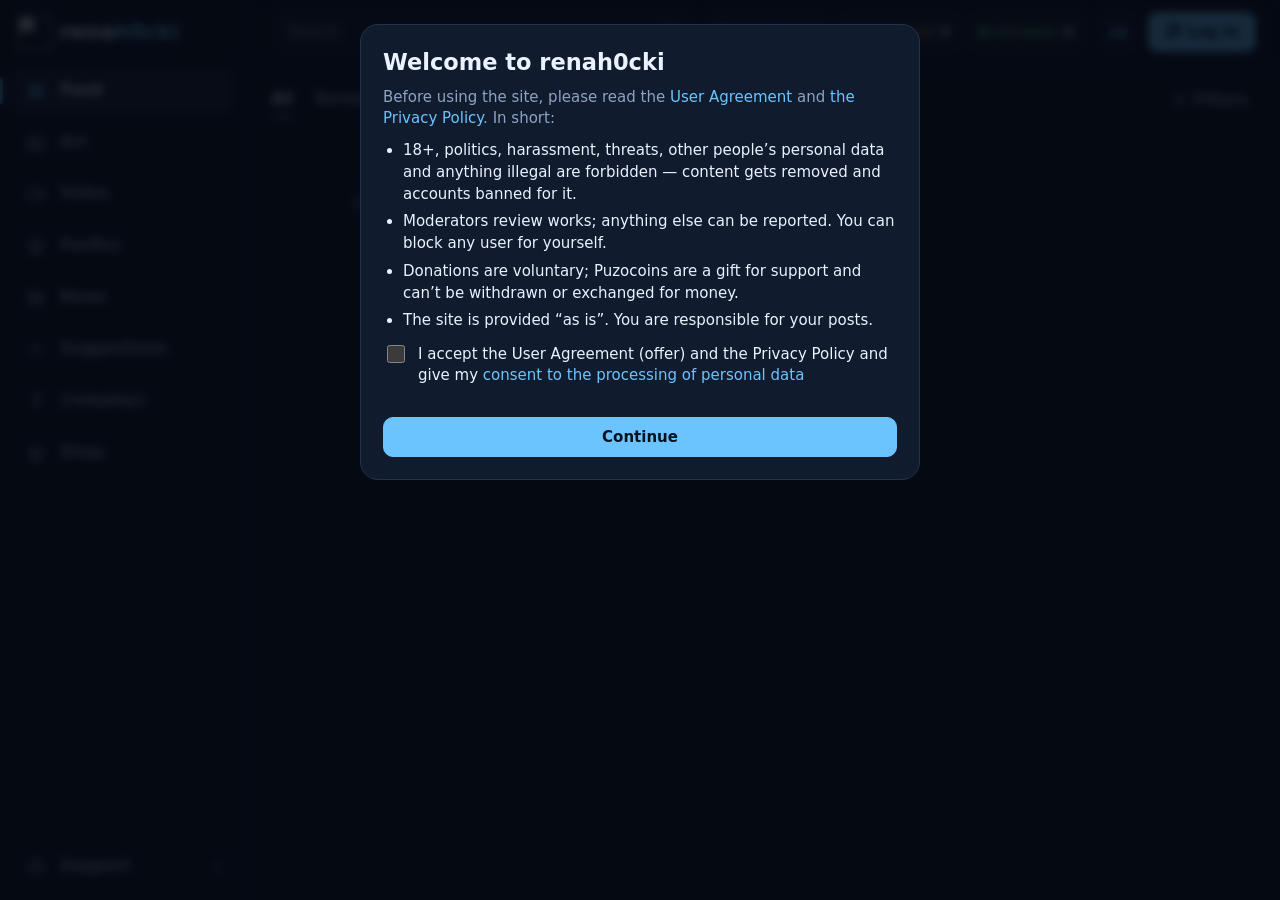
==== index.html @ 1bb44cd9 "Оферта (/rules) и политика конфиденциальности (/privacy) от юриста, новое согласие при входе Co-Auth" ====
<!doctype html>
<html lang="ru">
<head>
<meta charset="utf-8">
<meta name="viewport" content="width=device-width, initial-scale=1, viewport-fit=cover">
<meta name="theme-color" content="#0b1220">
<title>renah0cki</title>
<link rel="icon" type="image/png" sizes="32x32" href="/icon-32.png?v=2">
<link rel="manifest" href="/manifest.json?v=3">
<link rel="apple-touch-icon" href="/icon-180.png?v=2">
<meta name="apple-mobile-web-app-capable" content="yes">
<meta name="mobile-web-app-capable" content="yes">
<meta name="apple-mobile-web-app-status-bar-style" content="black-translucent">
<meta name="apple-mobile-web-app-title" content="renah0cki">
<link rel="preconnect" href="https://api.renah0cki.xyz" crossorigin>
<link rel="preconnect" href="https://cdn.renah0cki.xyz" crossorigin>
<link rel="stylesheet" href="/v2/v2.css?v=20261125lg">
<script src="/v2/i18n.js?v=20261125lg" defer></script>
<script src="/v2/pwa.js?v=20261125cl" defer></script>
<script src="/v2/v2.js?v=20261125lg" defer></script>
</head>
<body>
<div class="app">
  <aside class="side" id="side">
    <div class="side-head">
      <a class="logo" href="/" aria-label="renah0cki, лента" data-i18n-attr="aria-label">
        <img src="https://cdn.renah0cki.xyz/file/static/Resurs-134x-8.png" alt="">
        <span>rena<b>h0cki</b></span>
      </a>
    </div>
    <nav class="nav" aria-label="Разделы" data-i18n-attr="aria-label">
      <a class="nav-item" data-nav="feed" href="/"><svg viewBox="0 0 24 24"><rect x="3.5" y="3.5" width="7" height="7" rx="1.5"/><rect x="13.5" y="3.5" width="7" height="7" rx="1.5"/><rect x="3.5" y="13.5" width="7" height="7" rx="1.5"/><rect x="13.5" y="13.5" width="7" height="7" rx="1.5"/></svg><span data-i18n>Лента</span></a>
      <a class="nav-item" data-nav="art" href="/art"><svg viewBox="0 0 24 24"><rect x="3.5" y="4.5" width="17" height="15" rx="2.5"/><circle cx="9" cy="10" r="1.8"/><path d="m4 18 5-5 4 4 2.5-2.5L20 19"/></svg><span data-i18n>Арты</span></a>
      <a class="nav-item" data-nav="video" href="/video"><svg viewBox="0 0 24 24"><rect x="3" y="6" width="13" height="12" rx="2.5"/><path d="m16 10.5 5-3v9l-5-3z"/></svg><span data-i18n>Видео</span></a>
      <a class="nav-item" data-nav="fanfic" href="/fanfic"><svg viewBox="0 0 24 24"><path d="M5 4.5h10.5L19 8v11.5H5z"/><path d="M8.5 10h7M8.5 13.5h7M8.5 17h4.5"/></svg><span data-i18n>Фанфики</span></a>
      <a class="nav-item" data-nav="news" href="/news"><svg viewBox="0 0 24 24"><rect x="3.5" y="5" width="13" height="14" rx="2"/><path d="M16.5 9h3v8.5a1.5 1.5 0 0 1-3 0zM7 9h6M7 12.5h6M7 16h4"/></svg><span data-i18n>Новости</span></a>
      <a class="nav-item" data-nav="suggest" href="/suggest"><svg viewBox="0 0 24 24"><path d="M12 5v14M5 12h14"/></svg><span data-i18n>Предложка</span></a>
      <a class="nav-item" href="/rp/"><svg viewBox="0 125 454 570" class="ylogo"><path fill="currentColor" stroke="none" fill-rule="evenodd" d="M0 130H107L232 375L355 130H454L270 470V690H180V465Z M40 152H95L218 400L193 437Z"/></svg><span data-i18n>(переписки)</span></a>
      <a class="nav-item" id="navAwards" href="/awards/" hidden><svg viewBox="0 0 24 24"><path d="M8 4h8v5a4 4 0 0 1-8 0zM8 6H5a3 3 0 0 0 3 4M16 6h3a3 3 0 0 1-3 4M12 13v4M8.5 20h7M10 17h4"/></svg><span>OvosheAwards</span></a>
      <a class="nav-item" data-nav="shop" id="navShop" href="/shop"><svg viewBox="0 0 24 24"><path d="M5 8h14l-1.2 11.5a2 2 0 0 1-2 1.5H8.2a2 2 0 0 1-2-1.5z"/><path d="M9 8a3 3 0 0 1 6 0"/><path d="m12 11.5.7 1.5 1.6.2-1.2 1.1.3 1.6-1.4-.8-1.4.8.3-1.6-1.2-1.1 1.6-.2z"/></svg><span data-i18n>Магазин</span></a>
    </nav>
    <section class="spons spons-top" id="topDon" hidden>
      <div class="spons-title" data-i18n>Топ 3 донатера</div>
      <div class="spons-list" id="topDonList"></div>
    </section>
    <section class="spons" id="spons" hidden>
      <div class="spons-title" data-i18n>Спонсоры</div>
      <div class="spons-list" id="sponsList"></div>
    </section>
    <div class="side-bottom">
      <a class="nav-item" data-nav="mod" id="navMod" href="/mod" hidden><svg viewBox="0 0 24 24"><path d="M12 3.5 5 6v5.5c0 4.3 3 7.6 7 9 4-1.4 7-4.7 7-9V6z"/><path d="m9 12 2.2 2.2L15.5 10"/></svg><span data-i18n>Модерация</span><b class="nav-badge" id="modBadge" hidden></b></a>
      <div class="sb-row"><a class="nav-item" data-nav="support" href="/support"><svg viewBox="0 0 24 24"><circle cx="12" cy="12" r="8.5"/><path d="M9.6 9.5a2.5 2.5 0 1 1 3.4 2.3c-.6.3-1 .8-1 1.5v.7M12 16.8v.2"/></svg><span data-i18n>Поддержка</span></a><button class="collapse-btn" id="collapseBtn" type="button" aria-label="Свернуть меню" title="Свернуть меню" data-i18n-attr="aria-label,title"><svg viewBox="0 0 24 24"><path d="m14.5 6-6 6 6 6"/></svg></button></div>
    </div>
  </aside>

  <div class="main-col">
    <header class="top">
      <button class="icon-btn menu-btn" id="menuBtn" type="button" aria-label="Меню" data-i18n-attr="aria-label"><svg viewBox="0 0 24 24" class="burger"><path class="b1" d="M4 7h16"/><path class="b2" d="M4 12h16"/><path class="b3" d="M4 17h16"/></svg></button>
      <label class="search"><input id="searchInput" type="search" placeholder="Поиск" autocomplete="off" aria-label="Поиск по постам" data-i18n-attr="aria-label,placeholder"><svg viewBox="0 0 24 24"><circle cx="11" cy="11" r="6.5"/><path d="m16 16 4.5 4.5"/></svg></label>
      <div class="top-extra" id="topExtra" hidden>
        <div class="top-timer" id="topTimer" hidden><svg viewBox="0 0 24 24"><circle cx="12" cy="13" r="7.5"/><path d="M12 9v4l2.5 2M9.5 3h5"/></svg><b id="topTimerVal"></b></div>
        <div class="role-counts" id="roleCounts"></div>
      </div>
      <div class="top-right">
        <a class="btn accent new-post" href="/new"><svg viewBox="0 0 24 24"><path d="M12 5v14M5 12h14"/></svg><span data-i18n>Новый пост</span></a>
        <div class="bell-wrap"><button class="coin-chip sq bell" id="bellBtn" type="button" aria-label="Уведомления" aria-haspopup="true" data-i18n-attr="aria-label"><svg viewBox="0 0 24 24"><path d="M6 16v-5a6 6 0 0 1 12 0v5l1.5 2h-15z"/><path d="M10 20.5a2.2 2.2 0 0 0 4 0"/></svg><span class="bell-badge" id="bellBadge" hidden></span></button><div class="notif-pop" id="notifPop" hidden><div class="np-head"><b data-i18n>Уведомления</b><a href="/notifications" class="np-all" data-i18n>Все уведомления</a></div><div class="np-list" id="npList"></div></div></div>
        <button class="coin-chip sq gg-btn" id="ggBtn" type="button" title="Угадай художника" aria-label="Игра «Угадай художника»" data-i18n-attr="aria-label,title"><svg viewBox="0 0 24 24"><path d="M7 8h10a4 4 0 0 1 4 4v1.5a3.5 3.5 0 0 1-6.2 2.2L14 14.5h-4l-.8 1.2A3.5 3.5 0 0 1 3 13.5V12a4 4 0 0 1 4-4z"/><path d="M8 10.5v3M6.5 12h3"/><circle cx="15.5" cy="11" r=".9" fill="currentColor"/><circle cx="17.3" cy="13" r=".9" fill="currentColor"/></svg></button>
        <button class="coin-chip streak-chip" id="streakChip" type="button" title="Стрик: дней подряд на сайте" hidden data-i18n-attr="title">🔥<b id="streakVal">0</b></button>
        <span class="coin-chip" id="coinChip" title="Пузокоины" data-i18n-attr="title"><img src="https://cdn.renah0cki.xyz/file/static/Resurs-134x-8.png" alt=""><b id="coinVal">…</b></span>
        <div class="me-wrap">
          <button class="me-btn" id="meBtn" type="button" aria-label="Аккаунт" data-i18n-attr="aria-label"><img id="meAva" src="" alt=""></button>
          <div class="me-menu" id="meMenu" hidden>
            <a id="meProfile" href="/" data-i18n>Мой профиль</a>
            <button type="button" id="meEdit" data-i18n>Редактировать профиль</button>
            <a id="meMod" href="/mod" hidden data-i18n>Модерация</a>
            <a href="/wallet" data-i18n>Кошелёк</a>
            <a href="/shop" id="meShop" data-i18n>Магазин косметики</a>
            <a href="/settings" data-i18n>Настройки</a>
            <a href="/rules" data-i18n>Правила · 16+</a>
            <a href="/old/" id="meOld" hidden data-i18n>Старый дизайн</a>
            <div class="me-langs" role="group" aria-label="Язык сайта" data-i18n-attr="aria-label"><button type="button" data-setlang="uk" title="Українська">Ua</button><button type="button" data-setlang="ru" title="Русский">Ru</button><button type="button" data-setlang="en" title="English">Eng</button></div>
            <button type="button" id="meLogout" class="danger" data-i18n>Выйти</button>
          </div>
        </div>
        <button class="btn accent login-btn" id="loginBtn" type="button" hidden><svg viewBox="0 0 24 24" fill="currentColor" stroke="none"><path d="M11.571 4.714h1.715v5.143H11.57zm4.715 0H18v5.143h-1.714zM6 0L1.714 4.286v15.428h5.143V24l4.286-4.286h3.428L22.286 12V0zm14.571 11.143l-3.428 3.428h-3.429l-3 3v-3H6.857V1.714h13.714Z"/></svg><span data-i18n>Войти</span></button>
      </div>
    </header>
    <main class="page" id="page" tabindex="-1"></main>
  </div>
</div>
<div class="toast" id="toast" role="status" aria-live="polite"></div>
</body>
</html>
---- v2/v2.css ----
:root {
  --bg: #0b1220;
  --panel: #111b2e;
  --panel-2: #17233a;
  --panel-3: #1d2c48;
  --border: #22324f;
  --text: #eaf2ff;
  --muted: #8ea3c2;
  --accent: #6cc4ff;
  --accent-2: #3b9eff;
  --on-accent: #06121f;
  --danger: #ff6b7d;
  --side-w: 247px;
  --radius: 14px;
  color-scheme: dark;
}
* { box-sizing: border-box; }
html, body { margin: 0; background: var(--bg); color: var(--text); }
body { font: 15px/1.4 system-ui, -apple-system, "Segoe UI", Roboto, "Open Sans", sans-serif; -webkit-font-smoothing: antialiased; }
a { color: inherit; text-decoration: none; }
button { font: inherit; color: inherit; }
img { display: block; }
svg { width: 20px; height: 20px; fill: none; stroke: currentColor; stroke-width: 1.8; stroke-linecap: round; stroke-linejoin: round; flex: none; }
:focus-visible { outline: 2px solid var(--accent); outline-offset: 2px; }
[hidden] { display: none !important; }

.app { display: flex; min-height: 100dvh; }
.side { position: sticky; top: 0; height: 100dvh; width: var(--side-w); flex: none; display: flex; flex-direction: column; padding: 14px 12px; border-right: 1px solid var(--border); background: var(--bg); z-index: 40; transition: width .2s; }
.logo { display: flex; align-items: center; gap: 8px; padding: 2px 6px 18px; font-weight: 800; font-size: 21px; letter-spacing: .2px; white-space: nowrap; }
.logo img { width: 34px; height: 34px; object-fit: contain; }
.logo b { color: var(--accent); }
.nav { display: flex; flex-direction: column; gap: 6px; }
.nav-item { display: flex; align-items: center; gap: 14px; padding: 12px 14px; border-radius: 10px; color: var(--muted); font-weight: 600; font-size: 15.5px; white-space: nowrap; }
.nav-item:hover { background: var(--panel); color: var(--text); }
.nav-item.active { background: var(--panel-2); color: var(--text); }
.nav-item.active svg { color: var(--accent); }
.nav-item .ylogo { width: 13px; height: 16px; margin: 0 3.5px; }
.nav { margin-bottom: auto; }
.nav-item[hidden] { display: none; }
.spons { margin-top: 16px; min-height: 0; display: flex; flex-direction: column; }
.spons[hidden] { display: none; }
.spons-top { flex: none; }
.spons-top .spons-list { max-height: none; overflow: visible; }
.spons-item .don-sum { margin-left: auto; flex: none; display: inline-flex; align-items: center; gap: 4px; font-size: 12.5px; color: var(--accent); }
.spons-item .don-sum img { width: 14px; height: 14px; border-radius: 0; background: none; }
.spons-item .medal { width: 18px; flex: none; text-align: center; font-size: 14px; margin-right: -4px; }
.spons-title { padding: 0 14px 6px; font-size: 12px; font-weight: 700; color: var(--muted); letter-spacing: .3px; }
.spons-list { display: flex; flex-direction: column; max-height: 220px; overflow-y: auto; scrollbar-width: none; -webkit-mask-image: linear-gradient(#000 80%, transparent); mask-image: linear-gradient(#000 80%, transparent); -ms-overflow-style: none; overscroll-behavior: contain; }
.spons-list::-webkit-scrollbar { display: none; }
.spons-item { display: flex; align-items: center; gap: 10px; height: 40px; flex: none; padding: 0 14px; border-radius: 10px; color: var(--muted); font-size: 14px; font-weight: 600; transition: background .2s, color .2s; }
.spons-item:hover { background: var(--panel); color: var(--text); }
.spons-item img { width: 28px; height: 28px; border-radius: 50%; object-fit: cover; flex: none; background: var(--panel-2); }
.spons-item span { overflow: hidden; text-overflow: ellipsis; white-space: nowrap; }
.side-bottom { margin-top: 14px; margin-bottom: -4px; display: flex; flex-direction: column; gap: 4px; padding-top: 10px; }
.side-bottom .nav-item[hidden] { display: none; }
.nav-badge { margin-left: auto; min-width: 20px; height: 20px; padding: 0 6px; border-radius: 10px; background: var(--accent); color: var(--on-accent); font-size: 12px; font-weight: 800; display: inline-grid; place-items: center; }
.nav-badge[hidden] { display: none; }

.main-col { flex: 1; min-width: 0; display: flex; flex-direction: column; }
.top { position: sticky; top: 0; z-index: 30; display: flex; align-items: center; gap: 12px; padding: 12px 24px; background: rgba(11, 18, 32, .86); backdrop-filter: blur(10px); border-bottom: 1px solid var(--border); }
.search { position: relative; flex: 0 1 420px; margin: 0 auto; }
.search input { width: 100%; height: 40px; padding: 0 40px 0 14px; border-radius: 10px; border: 1px solid var(--border); background: var(--panel); color: var(--text); font: inherit; }
.search input::placeholder { color: var(--muted); }
.search input:focus { outline: none; border-color: var(--accent); }
.search svg { position: absolute; right: 12px; top: 10px; color: var(--muted); pointer-events: none; }
.top-right { display: flex; align-items: center; gap: 10px; }
.btn { display: inline-flex; align-items: center; justify-content: center; gap: 6px; height: 40px; padding: 0 16px; border-radius: 10px; border: 1px solid var(--border); background: var(--panel); font-weight: 700; cursor: pointer; white-space: nowrap; }
.btn:hover { background: var(--panel-2); }
.btn.accent { background: var(--accent); border-color: var(--accent); color: var(--on-accent); }
.btn.accent:hover { background: #8bd2ff; }
.btn svg { width: 18px; height: 18px; }
.icon-btn { display: inline-grid; place-items: center; width: 40px; height: 40px; border-radius: 10px; border: 0; background: none; color: var(--muted); cursor: pointer; }
.icon-btn:hover { background: var(--panel); color: var(--text); }
.menu-btn { display: none; }
.coin-chip { display: inline-flex; align-items: center; gap: 6px; height: 40px; padding: 0 12px; border-radius: 10px; background: var(--panel); border: 1px solid var(--border); font-weight: 700; }
.coin-chip img { width: 18px; height: 18px; object-fit: contain; }
.me-wrap { position: relative; }
.me-btn { width: 40px; height: 40px; padding: 0; border-radius: 10px; border: 1px solid var(--border); background: var(--panel); overflow: hidden; cursor: pointer; }
.me-btn:hover { border-color: var(--accent); }
.me-btn img { width: 100%; height: 100%; object-fit: cover; }
.me-menu { position: absolute; right: 0; top: calc(100% + 8px); min-width: 190px; padding: 6px; border-radius: 12px; background: var(--panel); border: 1px solid var(--border); box-shadow: 0 16px 40px rgba(0,0,0,.5); display: flex; flex-direction: column; }
.me-menu a, .me-menu button { padding: 10px 12px; border-radius: 8px; border: 0; background: none; color: var(--text); font: inherit; text-align: left; cursor: pointer; }
.me-menu a:hover, .me-menu button:hover { background: var(--panel-2); }
.me-menu [hidden] { display: none; }
.me-menu .danger { color: #ff8a8a; }
.me-menu .me-langs { display: flex; gap: 4px; margin: 4px 0; padding: 4px; border-radius: 10px; background: var(--panel-2); }
.me-menu .me-langs button { flex: 1; padding: 7px 0; text-align: center; font-size: 13px; font-weight: 600; color: var(--muted, var(--text)); }
.me-menu .me-langs button:hover { background: var(--panel); }
.me-menu .me-langs button.on { background: var(--accent); color: var(--on-accent, #0b1220); }
.login-btn svg { width: 16px; height: 16px; }
.app.guest .me-wrap, .app.guest .bell, .app.guest .coin-chip, .app.guest .new-post { display: none; }
.page { padding: 18px 24px 40px; outline: none; }

.feed-bar { display: flex; align-items: center; gap: 18px; margin-bottom: 16px; }
.tabs { display: flex; gap: 22px; }
.tab { background: none; border: 0; padding: 6px 0; color: var(--muted); font-weight: 700; font-size: 15px; cursor: pointer; border-bottom: 2px solid transparent; }
.tab.on { color: var(--text); border-color: var(--accent); }
.filter-wrap { position: relative; margin-left: auto; }
.filter-btn { display: inline-flex; align-items: center; gap: 6px; background: none; border: 0; color: var(--muted); font-weight: 600; cursor: pointer; padding: 6px 8px; border-radius: 8px; }
.filter-btn:hover { color: var(--text); background: var(--panel); }
.filter-btn svg { width: 17px; height: 17px; }
.filter-pop { position: absolute; right: 0; top: calc(100% + 6px); z-index: 20; width: 240px; padding: 12px; border-radius: 12px; background: var(--panel); border: 1px solid var(--border); box-shadow: 0 16px 40px rgba(0,0,0,.5); display: flex; flex-direction: column; gap: 10px; }
.filter-pop h4 { margin: 0; font-size: 12px; color: var(--muted); text-transform: uppercase; letter-spacing: .6px; }
.chips { display: flex; flex-wrap: wrap; gap: 6px; }
.chip { padding: 6px 12px; border-radius: 999px; border: 1px solid var(--border); background: none; cursor: pointer; font-size: 13px; font-weight: 600; color: var(--muted); }
.chip.on { border-color: var(--accent); color: var(--text); background: var(--panel-2); }

.grid { display: grid; grid-template-columns: repeat(auto-fill, minmax(300px, 1fr)); gap: 18px; }
.card { display: flex; flex-direction: column; border-radius: var(--radius); background: var(--panel); border: 1px solid var(--border); overflow: hidden; cursor: pointer; transition: border-color .15s, transform .15s; min-width: 0; }
.card:hover { border-color: #33507d; transform: translateY(-2px); }
.card-media { position: relative; aspect-ratio: 16 / 10; background: #08101c; overflow: hidden; }
.card-media img, .card-media video { width: 100%; height: 100%; object-fit: cover; }
.card-media.blur img, .card-media.blur video { filter: blur(22px) brightness(.7); transform: scale(1.15); }
.card-media .eye { position: absolute; inset: 0; display: grid; place-items: center; color: #fff; }
.card-media .eye svg { width: 34px; height: 34px; }
.badge { position: absolute; display: inline-flex; align-items: center; gap: 4px; padding: 3px 8px; border-radius: 7px; font-size: 12px; font-weight: 700; background: rgba(6, 12, 22, .78); color: #fff; }
.badge svg { width: 13px; height: 13px; }
.badge.type { right: 8px; bottom: 8px; }
.badge.pin { left: 8px; top: 8px; background: var(--accent); color: var(--on-accent); }
.card-fanfic { display: flex; flex-direction: column; justify-content: flex-end; height: 100%; padding: 16px; background: linear-gradient(160deg, #1b2b4a, #0f1830); }
.card-fanfic p { margin: 0; color: var(--muted); font-size: 13px; display: -webkit-box; -webkit-line-clamp: 4; -webkit-box-orient: vertical; overflow: hidden; }
.card-body { display: flex; flex-direction: column; gap: 6px; padding: 12px 14px 12px; flex: 1; }
.card-author { display: flex; align-items: center; gap: 8px; color: var(--muted); font-size: 13px; min-width: 0; }
.card-author span { overflow: hidden; text-overflow: ellipsis; white-space: nowrap; }
.av { width: 26px; height: 26px; border-radius: 50%; object-fit: cover; flex: none; background: var(--panel-3); }
.card-title { margin: 0; font-size: 15.5px; font-weight: 700; line-height: 1.3; display: -webkit-box; -webkit-line-clamp: 2; -webkit-box-orient: vertical; overflow: hidden; overflow-wrap: anywhere; }
.card-desc { margin: 0; color: var(--muted); font-size: 13px; overflow: hidden; text-overflow: ellipsis; white-space: nowrap; }
.card-stats { display: flex; align-items: center; gap: 14px; margin-top: auto; padding-top: 6px; color: var(--muted); font-size: 13px; }
.card-stats span { display: inline-flex; align-items: center; gap: 4px; }
.card-stats svg { width: 15px; height: 15px; }
.card-stats time { margin-left: auto; }
.liked { color: #ff7a93; }
.liked svg { fill: currentColor; }

.empty { padding: 60px 20px; text-align: center; color: var(--muted); }
.more { display: flex; justify-content: center; padding: 24px; }
.skel { border-radius: var(--radius); background: linear-gradient(90deg, var(--panel) 25%, var(--panel-2) 50%, var(--panel) 75%); background-size: 200% 100%; animation: sh 1.2s infinite; aspect-ratio: 4 / 4.2; }
@keyframes sh { to { background-position: -200% 0; } }

.post { max-width: 980px; margin: 0 auto; }
.back { display: inline-flex; align-items: center; gap: 6px; margin-bottom: 14px; color: var(--muted); font-weight: 600; background: none; border: 0; cursor: pointer; padding: 6px 8px 6px 0; }
.back:hover { color: var(--text); }
.post-media { border-radius: var(--radius); overflow: hidden; background: #050a14; border: 1px solid var(--border); display: grid; place-items: center; }
.post-media img, .post-media video { max-width: 100%; max-height: 78vh; object-fit: contain; }
.post-media iframe { width: 100%; aspect-ratio: 16 / 9; border: 0; }
.post-media.blur img { filter: blur(30px); cursor: pointer; }
.post-head { display: flex; align-items: center; gap: 12px; margin: 16px 0 6px; }
.post-head .av { width: 40px; height: 40px; }
.post-head b { font-size: 16px; }
.post-author-row { display: flex; align-items: center; flex-wrap: wrap; gap: 6px; }
.post-roles { display: inline-flex; align-items: center; flex-wrap: wrap; gap: 5px; }
.post-roles .role { font-size: 10.5px; padding: 2px 8px; line-height: 1.3; }
.post-head .sub { color: var(--muted); font-size: 13px; }
.post-actions { margin-left: auto; display: flex; gap: 8px; }
.post h1 { margin: 6px 0 8px; font-size: 24px; line-height: 1.25; overflow-wrap: anywhere; }
.post-desc { color: #c9d6ea; white-space: pre-wrap; overflow-wrap: anywhere; margin: 0 0 10px; }
.post-text { white-space: pre-wrap; overflow-wrap: anywhere; line-height: 1.6; padding: 18px; border-radius: var(--radius); background: var(--panel); border: 1px solid var(--border); }
.tags { display: flex; flex-wrap: wrap; gap: 6px; margin: 8px 0 14px; }
.tag { padding: 4px 10px; border-radius: 999px; background: var(--panel-2); color: var(--accent); font-size: 13px; font-weight: 600; }
.like-btn.liked { border-color: #ff7a93; }
.comments { margin-top: 22px; border-top: 1px solid var(--border); padding-top: 16px; }
.comments h3 { margin: 0 0 12px; font-size: 17px; }
.cmt { display: flex; align-items: flex-start; gap: 10px; padding: 10px 0; }
.cmt .av { width: 32px; height: 32px; }
.cmt-main { min-width: 0; }
.cmt-head { display: flex; gap: 8px; align-items: baseline; font-size: 14px; }
.cmt-head span { color: var(--muted); font-size: 12px; }
.cmt-body { margin-top: 2px; white-space: pre-wrap; overflow-wrap: anywhere; }

.toast { position: fixed; left: 50%; bottom: 24px; transform: translate(-50%, 20px); padding: 10px 16px; border-radius: 10px; background: var(--accent); color: var(--on-accent); font-weight: 700; opacity: 0; pointer-events: none; transition: .2s; z-index: 100; }
.toast.show { opacity: 1; transform: translate(-50%, 0); }
.toast.err { background: var(--danger); color: #fff; }

@media (max-width: 900px) {
  .side { position: fixed; left: 0; top: 0; transform: translateX(-100%); transition: transform .2s; width: 250px; box-shadow: 0 0 40px rgba(0,0,0,.6); }
  .app.menu-open .side { transform: none; }
  .menu-btn { display: inline-grid; }
  .top { padding: 10px 12px; gap: 8px; }
  .search { margin: 0; flex: 1; }
  .new-post span { display: none; }
  .new-post { width: 40px; padding: 0; }
  #coinChip { display: none; }
  .page { padding: 14px 12px 32px; }
  .grid { grid-template-columns: repeat(auto-fill, minmax(160px, 1fr)); gap: 10px; }
  .card-body { padding: 10px; }
  .card-stats { gap: 2px 10px; font-size: 12px; flex-wrap: wrap; }
  .card-stats time { margin-left: 0; width: 100%; white-space: nowrap; }
  .post h1 { font-size: 20px; }
}

.page-head { display: flex; align-items: center; gap: 12px; margin-bottom: 6px; }
.page-head h1 { margin: 0; font-size: 24px; }
.page-head .btn { margin-left: auto; }
.page-sub { margin: 0 0 16px; color: var(--muted); }
.page-head + .grid, .page-head + .empty { margin-top: 14px; }
.av-ph { display: inline-grid; place-items: center; font-weight: 700; font-size: 12px; color: var(--text); }
.post-head .av-ph { width: 40px; height: 40px; font-size: 16px; }
.cmt .av-ph { width: 32px; height: 32px; }

.news-ph { display: grid; place-items: center; height: 100%; font-size: 40px; background: linear-gradient(160deg, #1b2b4a, #0f1830); }
.news-article h1 { margin-top: 16px; }
.news-body { font-size: 16.5px; line-height: 1.65; color: #d7e3f5; overflow-wrap: anywhere; }
.news-body p { margin: 0 0 14px; }
.news-body h3 { font-size: 21px; margin: 24px 0 10px; color: var(--text); }
.news-body h4 { font-size: 17px; margin: 18px 0 8px; color: var(--text); }
.news-body a { color: var(--accent); text-decoration: underline; }
.news-body blockquote { margin: 0 0 14px; padding: 8px 14px; border-left: 3px solid var(--accent); background: var(--panel); border-radius: 0 10px 10px 0; }
.news-body figure { margin: 0 0 16px; }
.news-body figure img { max-width: 100%; border-radius: 12px; margin: 0 auto; }
.news-body figcaption { margin-top: 6px; text-align: center; color: var(--muted); font-size: 14px; }
.news-body ul, .news-body ol { margin: 0 0 14px; padding-left: 22px; }
.news-body hr { border: 0; border-top: 1px solid var(--border); margin: 22px 0; }
.news-body code { padding: 1px 6px; border-radius: 6px; background: var(--panel-2); font-size: .92em; }
.embed { margin: 0 0 16px; }
.embed iframe { width: 100%; aspect-ratio: 16 / 9; border: 0; border-radius: 12px; }
.spoiler { background: var(--muted); color: transparent; border-radius: 4px; cursor: pointer; transition: .15s; }
.spoiler.open { background: var(--panel-2); color: inherit; }
.cmt-form { display: flex; gap: 10px; align-items: flex-end; margin-top: 12px; }
.cmt-form textarea { flex: 1; min-height: 44px; padding: 10px 12px; border-radius: 10px; border: 1px solid var(--border); background: var(--panel); color: var(--text); font: inherit; resize: vertical; }
.cmt-form textarea:focus { outline: none; border-color: var(--accent); }

.sg-card .card-media { display: block; }
.badge.warn { background: #f0b44c; color: #1d1302; }
.sg-card .card-title a:hover { color: var(--accent); }
.sg-acts { display: flex; gap: 8px; margin-top: 10px; }
.sg-acts .btn { height: 34px; padding: 0 12px; font-size: 13px; }

.v2-overlay { position: fixed; inset: 0; z-index: 90; display: grid; place-items: center; padding: 16px; background: rgba(3, 7, 15, .7); }
.v2-modal { width: min(440px, 100%); padding: 22px; border-radius: 16px; background: var(--panel); border: 1px solid var(--border); box-shadow: 0 24px 60px rgba(0,0,0,.6); display: flex; flex-direction: column; gap: 12px; }
.v2-modal h2 { margin: 0; font-size: 20px; }
.v2-modal label { display: flex; flex-direction: column; gap: 6px; color: var(--muted); font-size: 14px; }
.v2-modal input { height: 42px; padding: 0 12px; border-radius: 10px; border: 1px solid var(--border); background: var(--bg); color: var(--text); font: inherit; }
.v2-modal input:focus { outline: none; border-color: var(--accent); }
.v2-modal .hint { margin: 0; min-height: 1.2em; color: var(--muted); font-size: 13px; }
.v2-modal-acts { display: flex; justify-content: flex-end; gap: 8px; }

.bell { position: relative; }
.bell.active { color: var(--accent); background: var(--panel); }
.bell-badge { position: absolute; top: 4px; right: 3px; min-width: 17px; height: 17px; padding: 0 4px; border-radius: 999px; background: var(--danger); color: #fff; font-size: 10.5px; font-weight: 800; line-height: 17px; text-align: center; }

.prof { max-width: 1200px; margin: 0 auto; }
.prof-card { display: flex; gap: 20px; align-items: flex-start; padding: 22px; border-radius: 18px; background: var(--panel); border: 1px solid var(--border); }
.prof-ava { width: 112px; height: 112px; border-radius: 22px; object-fit: cover; flex: none; background: var(--panel-3); font-size: 40px; }
.prof-main { flex: 1; min-width: 0; }
.prof-main h1 { margin: 4px 0 2px; font-size: 26px; overflow-wrap: anywhere; }
.prof-handle { color: var(--muted); font-size: 14px; }
.prof-bio { margin: 10px 0 0; white-space: pre-wrap; overflow-wrap: anywhere; color: #c9d6ea; }
.prof-roles { display: flex; flex-wrap: wrap; gap: 6px; }
.role { padding: 3px 10px; border-radius: 999px; font-size: 12px; font-weight: 800; letter-spacing: .3px; text-transform: uppercase; background: var(--panel-3); color: var(--accent); }
.role-gl_moder, .role-admin { background: #3a1730; color: #ff8fc6; }
.role-moderator { background: #173a26; color: #7be0a1; }
.role-sponsor { background: #3a3117; color: #ffd36b; }
.role-respect_plus { background: #2a1d45; color: #c3a3ff; }
.role-streamer { background: #2b1946; color: #b48bff; }
.role-user { background: rgba(148,163,184,.14); color: #94a3b8; }
.role-custom { background: color-mix(in srgb, var(--rc, #ff9e2c) 18%, #0c1424); color: var(--rc, #ff9e2c); border: 1px solid color-mix(in srgb, var(--rc, #ff9e2c) 45%, transparent); }
.role-brand { text-transform: none; letter-spacing: .2px; }
.prof-stats { display: flex; flex-wrap: wrap; gap: 18px; margin-top: 12px; color: var(--muted); font-size: 14px; }
.prof-stats b { color: var(--text); }
.prof-coin { display: inline-flex; align-items: center; gap: 5px; }
.prof-coin img { width: 16px; height: 16px; object-fit: contain; }
.prof-links { display: flex; gap: 6px; margin-top: 12px; }
.prof-acts { display: flex; gap: 8px; flex: none; }
.btn.icon-only { width: 40px; padding: 0; }
.prof-tabs { margin: 20px 0 14px; border-bottom: 1px solid var(--border); }

.notifs { max-width: 760px; margin: 0 auto; }
.notifs .page-head { margin-bottom: 14px; }
.notif { position: relative; display: flex; gap: 12px; align-items: flex-start; padding: 12px 14px 12px 44px; border-radius: 12px; margin-bottom: 6px; background: var(--panel); border: 1px solid var(--border); }
.notif:hover { border-color: #33507d; }
.notif.unread { border-color: var(--accent); background: #13223b; }
.notif-ic { position: absolute; left: 14px; top: 16px; color: var(--muted); }
.notif-ic svg { width: 18px; height: 18px; }
.n-like .notif-ic { color: #ff7a93; } .n-like .notif-ic svg { fill: currentColor; }
.n-comment .notif-ic { color: var(--accent); }
.n-follow .notif-ic { color: #7be0a1; }
.n-reject .notif-ic { color: var(--danger); }
.n-coin .notif-ic, .n-grant .notif-ic { color: #f5b942; }
.n-gift .notif-ic { color: #ff85b3; }
.notif .av, .notif .av-ph { width: 36px; height: 36px; }
.notif-main { min-width: 0; font-size: 14.5px; }
.notif-target { color: var(--muted); }
.notif-body { margin-top: 4px; padding: 6px 10px; border-radius: 8px; background: var(--panel-2); color: #c9d6ea; font-size: 14px; overflow-wrap: anywhere; }
.notif time { display: block; margin-top: 4px; color: var(--muted); font-size: 12px; }
.card-author[data-user] { cursor: pointer; }
.card-author[data-user]:hover span { color: var(--text); text-decoration: underline; }

@media (max-width: 900px) {
  .prof-card { flex-wrap: wrap; padding: 16px; gap: 14px; }
  .prof-ava { width: 84px; height: 84px; border-radius: 18px; }
  .prof-acts { width: 100%; }
  .prof-acts .btn:first-child { flex: 1; }
}

.grid.sg-grid { grid-template-columns: repeat(auto-fill, minmax(340px, 1fr)); gap: 18px; }
.sg-card .card-media { aspect-ratio: 16 / 9; }
.sg-card .card-media img { object-fit: cover; }
@media (max-width: 900px) { .grid.sg-grid { grid-template-columns: 1fr; } }

.grid.grid-art { grid-template-columns: repeat(auto-fill, minmax(340px, 1fr)); gap: 18px; }
.grid-art .card-media { aspect-ratio: 4 / 3; }
@media (max-width: 900px) { .grid.grid-art { grid-template-columns: repeat(auto-fill, minmax(160px, 1fr)); gap: 10px; } }

:root { --ease: cubic-bezier(.2, .8, .2, 1); --spring: cubic-bezier(.34, 1.56, .64, 1); }

.page.pg-in > * { animation: pgIn .32s var(--ease) backwards; }
@keyframes pgIn { from { opacity: 0; transform: translateY(8px); } to { opacity: 1; transform: none; } }

.card.enter { animation: cardIn .45s var(--ease) both; animation-delay: calc(var(--i, 0) * 35ms); }
@keyframes cardIn { from { opacity: 0; transform: translateY(14px) scale(.985); } to { opacity: 1; transform: none; } }

.card { transition: transform .25s var(--ease), border-color .25s, box-shadow .25s; }
.card:hover { transform: translateY(-4px); border-color: #3a5a8c; box-shadow: 0 14px 34px -14px rgba(108, 196, 255, .35); }
.card.card-gold { border-color: rgba(250, 204, 21, .72); box-shadow: 0 0 18px -4px rgba(250, 204, 21, .34), inset 0 0 0 1px rgba(253, 224, 71, .24); }
.card.card-gold:hover { border-color: #fde047; box-shadow: 0 14px 34px -10px rgba(250, 204, 21, .52), 0 0 16px -2px rgba(253, 224, 71, .42), inset 0 0 0 1px rgba(254, 240, 138, .38); }
.card.card-brown { border-color: rgba(180, 114, 62, .8); box-shadow: 0 0 18px -4px rgba(161, 98, 48, .44), inset 0 0 0 1px rgba(214, 158, 108, .28); }
.card.card-brown:hover { border-color: #d69e6c; box-shadow: 0 14px 34px -10px rgba(161, 98, 48, .6), 0 0 16px -2px rgba(201, 138, 82, .48), inset 0 0 0 1px rgba(232, 184, 138, .42); }
.card.card-green { border-color: rgba(76, 196, 106, .78); box-shadow: 0 0 18px -4px rgba(52, 168, 83, .42), inset 0 0 0 1px rgba(134, 239, 172, .26); }
.card.card-green:hover { border-color: #6ee28a; box-shadow: 0 14px 34px -10px rgba(52, 168, 83, .58), 0 0 16px -2px rgba(76, 196, 106, .48), inset 0 0 0 1px rgba(134, 239, 172, .4); }
.card:active { transform: translateY(-1px) scale(.99); }
.card-media img, .card-media video { transition: transform .5s var(--ease), opacity .35s; }
.card:hover .card-media img, .card:hover .card-media video { transform: scale(1.045); }
.card-media.blur img, .card-media.blur video { transition: filter .35s; }
.card:hover .card-media.blur img { transform: scale(1.18); }
.badge { transition: transform .25s var(--ease); }
.card:hover .badge.type { transform: translateY(-2px); }

img.fade { opacity: 0; }
img.fade.ld { opacity: 1; }

.nav-item { position: relative; transition: background .2s, color .2s, transform .2s var(--ease); }
.nav-item:hover { transform: translateX(3px); }
.nav-item::before { content: ""; position: absolute; left: -12px; top: 50%; width: 3px; height: 0; border-radius: 0 3px 3px 0; background: var(--accent); transform: translateY(-50%); transition: height .25s var(--ease); }
.nav-item.active::before { height: 60%; }
.nav-item svg { transition: transform .25s var(--spring), color .2s; }
.nav-item:hover svg { transform: scale(1.12); }

.btn, .icon-btn, .chip, .tab, .filter-btn, .me-btn, .coin-chip { transition: background .2s, color .2s, border-color .2s, transform .15s var(--ease), box-shadow .2s; }
.btn:active, .icon-btn:active, .chip:active, .me-btn:active { transform: scale(.95); }
.btn.accent:hover { box-shadow: 0 6px 22px -6px rgba(108, 196, 255, .65); }
.new-post svg { transition: transform .3s var(--spring); }
.new-post:hover svg { transform: rotate(90deg); }

.tab { position: relative; border-bottom-color: transparent !important; }
.tab::after { content: ""; position: absolute; left: 50%; right: 50%; bottom: -2px; height: 2px; border-radius: 2px; background: var(--accent); transition: left .25s var(--ease), right .25s var(--ease); }
.tab.on::after { left: 0; right: 0; }

.filter-pop, .me-menu { transform-origin: top right; animation: popIn .18s var(--ease); }
.v2-overlay { animation: fadeIn .2s ease; }
.v2-modal { animation: modalIn .28s var(--spring); }
@keyframes popIn { from { opacity: 0; transform: translateY(-6px) scale(.96); } to { opacity: 1; transform: none; } }
@keyframes fadeIn { from { opacity: 0; } to { opacity: 1; } }
@keyframes modalIn { from { opacity: 0; transform: translateY(14px) scale(.96); } to { opacity: 1; transform: none; } }

.like-btn svg { transition: transform .2s; }
.like-btn.pop svg { animation: heartPop .5s var(--spring); }
@keyframes heartPop { 0% { transform: scale(1); } 30% { transform: scale(1.45); } 60% { transform: scale(.9); } 100% { transform: scale(1); } }
.like-btn.liked { color: #ff7a93; }
.like-btn.liked svg { fill: currentColor; }

.bell-badge:not([hidden]) { animation: badgeIn .4s var(--spring); }
@keyframes badgeIn { from { transform: scale(0); } to { transform: scale(1); } }
.bell:hover svg { animation: ring .6s ease; transform-origin: top center; }
@keyframes ring { 0%, 100% { transform: rotate(0); } 20% { transform: rotate(14deg); } 40% { transform: rotate(-12deg); } 60% { transform: rotate(8deg); } 80% { transform: rotate(-4deg); } }
.coin-chip:hover img { animation: coinFlip .6s var(--ease); }
@keyframes coinFlip { from { transform: rotateY(0); } to { transform: rotateY(360deg); } }

.notif, .cmt { animation: cardIn .35s var(--ease) both; }
.notif { transition: border-color .2s, transform .2s var(--ease), background .2s; }
.notif:hover { transform: translateX(4px); }
.post-media img { transition: transform .35s var(--ease); }
.post-media a:hover img { transform: scale(1.01); }

.search input { transition: border-color .2s, box-shadow .25s; }
.search input:focus { box-shadow: 0 0 0 4px rgba(108, 196, 255, .14); }

@media (max-width: 900px) {
  .side { transition: transform .3s var(--ease); }
  .app.menu-open::after { content: ""; position: fixed; inset: 0; z-index: 35; background: rgba(3, 7, 15, .55); animation: fadeIn .2s; }
}

@media (prefers-reduced-motion: reduce) {
  *, *::before, *::after { animation: none !important; transition: none !important; }
  img.fade { opacity: 1; }
}

.grid.grid-big { grid-template-columns: repeat(auto-fill, minmax(340px, 1fr)); gap: 18px; }
.grid-big .card-media { aspect-ratio: 16 / 9; }
@media (max-width: 900px) { .grid.grid-big { grid-template-columns: 1fr; } }

html.lb-lock, html.lb-lock body { overflow: hidden; }
.lb { position: fixed; inset: 0; z-index: 80; display: none; align-items: center; justify-content: center; gap: 14px; padding: 24px 16px; }
.lb.show { display: flex; }
.lb-backdrop { position: absolute; inset: 0; background: rgba(3, 7, 15, .82); backdrop-filter: blur(6px); animation: fadeIn .2s ease; }
.lb-box { position: relative; z-index: 1; width: min(1100px, 100%); max-height: 100%; display: flex; border-radius: 18px; background: var(--bg); border: 1px solid var(--border); box-shadow: 0 30px 80px rgba(0,0,0,.6); animation: modalIn .3s var(--spring); overflow: hidden; }
.lb-body { flex: 1; overflow-y: auto; padding: 22px 26px 26px; overscroll-behavior: contain; }
.lb-body .post { max-width: none; }
.lb-body.lb-in > * { animation: pgIn .28s var(--ease) backwards; }
.lb-close { position: absolute; top: 10px; right: 10px; z-index: 2; width: 38px; height: 38px; display: grid; place-items: center; border: 0; border-radius: 10px; background: rgba(17, 27, 46, .85); color: var(--text); cursor: pointer; transition: background .2s, transform .2s var(--spring); }
.lb-close:hover { background: var(--panel-3); transform: rotate(90deg); }
.lb-nav { position: relative; z-index: 1; flex: none; width: 48px; height: 48px; display: grid; place-items: center; border-radius: 50%; border: 1px solid var(--border); background: rgba(17, 27, 46, .9); color: var(--text); cursor: pointer; transition: background .2s, transform .2s var(--ease), border-color .2s; }
.lb-nav:hover { background: var(--panel-2); border-color: var(--accent); transform: scale(1.08); }
.lb-nav svg { width: 24px; height: 24px; }
.lb-nav[hidden] { visibility: hidden; display: grid !important; }
@media (max-width: 900px) {
  .lb { padding: 0; gap: 0; }
  .lb-box { width: 100%; height: 100%; max-height: none; border-radius: 0; border: 0; }
  .lb-body { padding: 54px 12px 24px; }
  .lb-nav { position: absolute; bottom: 16px; z-index: 3; width: 44px; height: 44px; }
  .lb-prev { left: 16px; } .lb-next { right: 16px; }
}

.post-media { background: #070d18; }
.post-media { grid-template-columns: minmax(0, 1fr); max-width: 100%; }
.pm-item { position: relative; display: grid; place-items: center; width: 100%; min-width: 0; overflow: hidden; isolation: isolate; }
.pm-item img { max-width: 100%; }
.pm-bg { position: absolute; inset: -60px; z-index: -1; background-position: center; background-size: cover; filter: blur(46px) saturate(1.5) brightness(.8); transform: scale(1.15); }
.pm-item::after { content: ""; position: absolute; inset: 0; z-index: -1; background: radial-gradient(ellipse at center, transparent 55%, rgba(7, 13, 24, .45) 100%); }
.pm-item img { position: relative; box-shadow: 0 10px 50px rgba(0, 0, 0, .45); }
.pm-item + .pm-item { border-top: 1px solid var(--border); }

.react-wrap { position: relative; }
.react-btn { gap: 6px; }
.react-btn img, .react-title img, .react-send img { width: 18px; height: 18px; object-fit: contain; }
.react-btn.mine { border-color: var(--accent); box-shadow: 0 0 0 1px var(--accent) inset; }
.react-btn.pop img { animation: coinFlip .7s var(--ease); }
.react-btn:hover img { animation: coinFlip .6s var(--ease); }
.react-pop { position: absolute; right: 0; top: calc(100% + 8px); z-index: 30; width: min(340px, calc(100vw - 32px)); padding: 14px; border-radius: 14px; background: var(--panel); border: 1px solid var(--border); box-shadow: 0 18px 44px rgba(0,0,0,.55); display: flex; flex-direction: column; gap: 10px; transform-origin: top right; animation: popIn .18s var(--ease); }
.react-title { display: flex; align-items: center; gap: 6px; font-weight: 700; }
.react-top { display: flex; flex-direction: column; gap: 3px; font-size: 13px; color: var(--muted); }
.react-top b { color: var(--text); }
.react-amts { display: flex; flex-wrap: wrap; gap: 6px; align-items: center; }
.react-amts .chip { min-width: 44px; height: 34px; font-size: 14px; color: var(--text); }
.react-custom { width: 78px; height: 34px; padding: 0 10px; border-radius: 10px; border: 1px solid var(--border); background: var(--bg); color: var(--text); font: inherit; }
.react-custom:focus { outline: none; border-color: var(--accent); }
.react-send { width: 100%; }
.react-hint, .react-status { font-size: 12.5px; color: var(--muted); }
.react-status:empty { display: none; }

.feed-bar { position: relative; z-index: 15; }
.filter-btn.on { color: var(--text); background: var(--panel); }
@media (max-width: 900px) { .filter-pop { width: min(280px, calc(100vw - 24px)); } }

html.vw-lock, html.vw-lock body { overflow: hidden; }
.vw { position: fixed; inset: 0; z-index: 120; display: none; background: rgba(2, 5, 11, .96); animation: fadeIn .2s ease; touch-action: none; }
.vw.show { display: block; }
.vw-stage { position: absolute; inset: 0; display: grid; place-items: center; overflow: hidden; cursor: zoom-in; }
.vw.zoomed .vw-stage { cursor: grab; }
.vw.zoomed .vw-stage:active { cursor: grabbing; }
.vw-img { max-width: 100vw; max-height: 100dvh; object-fit: contain; user-select: none; -webkit-user-drag: none; opacity: 0; transform-origin: center; will-change: transform; }
.vw-img.ld { opacity: 1; animation: vwIn .3s var(--ease); }
@keyframes vwIn { from { opacity: 0; transform: scale(.96); } to { opacity: 1; } }
.vw-top { position: absolute; top: 0; left: 0; right: 0; z-index: 2; display: flex; align-items: center; justify-content: space-between; padding: 12px 14px; background: linear-gradient(rgba(2,5,11,.7), transparent); pointer-events: none; }
.vw-top > * { pointer-events: auto; }
.vw-count { color: var(--muted); font-weight: 700; font-size: 14px; padding-left: 6px; }
.vw-tools { display: flex; gap: 6px; }
.vw-tools button, .vw-tools a { display: inline-grid; place-items: center; min-width: 40px; height: 40px; padding: 0 10px; border-radius: 10px; border: 0; background: rgba(17, 27, 46, .85); color: var(--text); font-weight: 700; font-size: 13px; cursor: pointer; transition: background .2s, transform .15s; }
.vw-tools button:hover, .vw-tools a:hover { background: var(--panel-3); }
.vw-tools button:active { transform: scale(.94); }
.vw-nav { position: absolute; top: 50%; z-index: 2; width: 52px; height: 52px; margin-top: -26px; display: grid; place-items: center; border-radius: 50%; border: 1px solid var(--border); background: rgba(17, 27, 46, .85); color: var(--text); cursor: pointer; transition: transform .2s var(--ease), background .2s; }
.vw-nav:hover { transform: scale(1.08); background: var(--panel-2); }
.vw-nav svg { width: 26px; height: 26px; }
.vw-prev { left: 18px; } .vw-next { right: 18px; }
.pm-item { cursor: zoom-in; }

.sup { max-width: 1100px; margin: 0 auto; height: calc(100dvh - 120px); min-height: 460px; display: flex; gap: 16px; }
.sup-list { width: 300px; flex: none; display: flex; flex-direction: column; border-radius: 18px; background: var(--panel); border: 1px solid var(--border); overflow: hidden; }
.sup-list-head { padding: 14px 16px; font-weight: 800; border-bottom: 1px solid var(--border); }
#supThreads { overflow-y: auto; flex: 1; padding: 6px; }
.sup-thread { display: flex; align-items: center; gap: 10px; width: 100%; padding: 10px; border: 0; border-radius: 12px; background: none; text-align: left; cursor: pointer; transition: background .2s, transform .2s var(--ease); }
.sup-thread:hover { background: var(--panel-2); transform: translateX(3px); }
.sup-thread.on { background: var(--panel-3); }
.sup-thread .av, .sup-thread .av-ph { width: 38px; height: 38px; }
.sup-thread div { min-width: 0; display: flex; flex-direction: column; }
.sup-thread b { overflow: hidden; text-overflow: ellipsis; white-space: nowrap; }
.sup-thread span { color: var(--muted); font-size: 12px; }
.sup-thread.new b::after { content: ""; display: inline-block; width: 8px; height: 8px; margin-left: 6px; border-radius: 50%; background: var(--accent); vertical-align: middle; }
.sup-chat { flex: 1; min-width: 0; display: flex; flex-direction: column; border-radius: 18px; background: var(--panel); border: 1px solid var(--border); overflow: hidden; }
.sup-head { display: flex; align-items: center; gap: 12px; padding: 14px 18px; border-bottom: 1px solid var(--border); background: linear-gradient(120deg, #142540, #111b2e); }
.sup-ava { flex: none; width: 44px; height: 44px; border-radius: 50%; overflow: hidden; background: linear-gradient(160deg, #2a4a78, #15243d); display: flex; align-items: center; justify-content: center; box-shadow: 0 0 0 2px rgba(108,196,255,.35); }
.sup-ava img { width: 28px; height: 28px; object-fit: contain; display: block; }
.sup-head div { display: flex; flex-direction: column; }
.sup-head span { color: var(--muted); font-size: 13px; }
.sup-msgs { flex: 1; overflow-y: auto; padding: 18px; display: flex; flex-direction: column; gap: 4px; background: radial-gradient(circle at 20% 0%, rgba(108,196,255,.06), transparent 50%); }
.sup-meta { margin: 10px 4px 2px; font-size: 12px; color: var(--muted); }
.sup-meta.me { text-align: right; }
.sup-bub { max-width: min(75%, 520px); padding: 9px 14px; border-radius: 16px 16px 16px 6px; background: var(--panel-2); white-space: pre-wrap; overflow-wrap: anywhere; line-height: 1.4; animation: cardIn .25s var(--ease) both; align-self: flex-start; }
.sup-bub.me { align-self: flex-end; border-radius: 16px 16px 6px 16px; background: linear-gradient(135deg, #3b9eff, #6cc4ff); color: var(--on-accent); }
.sup-empty { margin: auto; }
.sup-form { display: flex; gap: 10px; align-items: flex-end; padding: 12px; border-top: 1px solid var(--border); }
.sup-form textarea { flex: 1; min-height: 42px; max-height: 160px; padding: 10px 14px; border-radius: 12px; border: 1px solid var(--border); background: var(--bg); color: var(--text); font: inherit; resize: none; transition: border-color .2s, box-shadow .2s; }
.sup-form textarea:focus { outline: none; border-color: var(--accent); box-shadow: 0 0 0 4px rgba(108,196,255,.12); }
.sup-form .btn { width: 46px; height: 42px; padding: 0; flex: none; }
.sup-clip { cursor: pointer; background: var(--bg); }
.sup-clip svg { width: 20px; height: 20px; }
.sup-attach { position: relative; display: flex; align-items: center; gap: 10px; margin: 0 12px; padding: 8px 10px; border-radius: 12px; background: var(--panel-2); border: 1px solid var(--border); overflow: hidden; }
.sup-attach[hidden] { display: none; }
.sup-attach img { width: 48px; height: 48px; border-radius: 8px; object-fit: cover; }
.sup-attach span { flex: 1; min-width: 0; overflow: hidden; text-overflow: ellipsis; white-space: nowrap; font-size: 13px; color: var(--muted); }
.sup-attach.busy::after { content: ""; position: absolute; left: 0; bottom: 0; height: 3px; width: var(--p, 0%); background: var(--accent); transition: width .2s; }
.sup-chat.over { box-shadow: inset 0 0 0 2px var(--accent); }
.sup-bub.has-img { padding: 4px; }
.sup-bub.has-img > span { display: block; padding: 6px 10px 5px; }
.sup-img { display: block; }
.sup-img img { display: block; max-width: 100%; max-height: 320px; width: auto; border-radius: 12px; cursor: zoom-in; }
@media (max-width: 900px) {
  .sup { height: calc(100dvh - 100px); flex-direction: column; gap: 10px; }
  .sup-mod .sup-list { width: auto; max-height: 34%; }
  .sup-bub { max-width: 86%; }
}

.fic-read { margin-top: 16px; }

.up { max-width: 760px; margin: 0 auto; }
.up-tabs { display: flex; gap: 6px; padding: 5px; margin: 10px 0 18px; border-radius: 14px; background: var(--panel); border: 1px solid var(--border); }
.up-tab { flex: 1; text-align: center; padding: 10px; border-radius: 10px; font-weight: 700; color: var(--muted); transition: background .2s, color .2s; }
.up-tab:hover { color: var(--text); }
.up-tab.on { background: var(--panel-3); color: var(--text); box-shadow: inset 0 0 0 1px rgba(108,196,255,.35); }
.up-form { display: flex; flex-direction: column; gap: 16px; padding: 22px; border-radius: 18px; background: var(--panel); border: 1px solid var(--border); animation: pgIn .3s var(--ease); }
.fld { display: flex; flex-direction: column; gap: 6px; min-width: 0; }
.fld > span { font-size: 13px; font-weight: 700; color: var(--muted); }
.fld input, .fld textarea, .fld select, .tag-add { width: 100%; padding: 11px 14px; border-radius: 12px; border: 1px solid var(--border); background: var(--bg); color: var(--text); font: inherit; transition: border-color .2s, box-shadow .2s; }
.fld textarea { resize: vertical; }
.fld input:focus, .fld textarea:focus, .fld select:focus, .tag-add:focus { outline: none; border-color: var(--accent); box-shadow: 0 0 0 4px rgba(108,196,255,.12); }
.fld-row { display: grid; grid-template-columns: 1fr 1fr; gap: 12px; }
.drop { position: relative; display: block; border-radius: 16px; border: 2px dashed #2c4268; background: linear-gradient(160deg, #101b30, #0c1526); cursor: pointer; overflow: hidden; transition: border-color .2s, background .2s, transform .2s var(--ease); }
.drop:hover, .drop.over { border-color: var(--accent); }
.drop.over { transform: scale(1.01); background: #13223b; }
.drop.has { border-style: solid; border-color: var(--border); cursor: default; }
.drop-empty { display: flex; flex-direction: column; align-items: center; gap: 6px; padding: 38px 16px; text-align: center; }
.drop-empty svg { width: 38px; height: 38px; color: var(--accent); margin-bottom: 4px; transition: transform .3s var(--spring); }
.drop:hover .drop-empty svg { transform: translateY(-4px); }
.drop-empty span { color: var(--muted); font-size: 13px; }
.drop-preview img, .drop-preview video { display: block; width: 100%; max-height: 420px; object-fit: contain; background: #050a14; }
.drop-name { display: flex; align-items: center; gap: 8px; padding: 10px 12px; font-size: 13px; color: var(--muted); border-top: 1px solid var(--border); }
.drop-x { margin-left: auto; width: 30px; height: 30px; border-radius: 8px; border: 0; background: var(--panel-2); color: var(--text); cursor: pointer; }
.drop-x:hover { background: var(--danger); }
.or { display: flex; align-items: center; gap: 10px; color: var(--muted); font-size: 13px; }
.or::before, .or::after { content: ""; flex: 1; height: 1px; background: var(--border); }
.up-tags .chip { cursor: pointer; }
.up-tags .chip.on { color: var(--on-accent); background: var(--accent); border-color: var(--accent); }
.tag-add { margin-top: 8px; }
.sw { display: flex; align-items: center; gap: 12px; cursor: pointer; padding: 12px 14px; border-radius: 12px; background: var(--bg); border: 1px solid var(--border); }
.sw input { position: absolute; opacity: 0; pointer-events: none; }
.sw i { flex: none; position: relative; width: 44px; height: 26px; border-radius: 999px; background: var(--panel-3); transition: background .2s; }
.sw i::after { content: ""; position: absolute; top: 3px; left: 3px; width: 20px; height: 20px; border-radius: 50%; background: #fff; transition: transform .25s var(--spring); }
.sw input:checked + i { background: var(--accent); }
.sw input:checked + i::after { transform: translateX(18px); }
.sw div { display: flex; flex-direction: column; }
.sw span { color: var(--muted); font-size: 13px; }
.up-foot { display: flex; flex-direction: column; gap: 10px; }
.up-status { min-height: 1.2em; font-size: 14px; color: var(--muted); }
.up-status.err { color: var(--danger); }
.up-bar { height: 6px; border-radius: 6px; background: var(--panel-3); overflow: hidden; }
.up-bar i { display: block; height: 100%; width: 0; background: linear-gradient(90deg, #3b9eff, #6cc4ff); transition: width .2s; }
.up-send { height: 48px; font-size: 16px; }
.up-done { max-width: 520px; margin: 40px auto; text-align: center; padding: 34px 24px; border-radius: 22px; background: var(--panel); border: 1px solid var(--border); animation: modalIn .4s var(--spring); }
.up-done-ic { width: 76px; height: 76px; margin: 0 auto 14px; border-radius: 50%; display: grid; place-items: center; background: linear-gradient(135deg, #3b9eff, #6cc4ff); color: var(--on-accent); box-shadow: 0 10px 40px -10px rgba(108,196,255,.7); }
.up-done-ic svg { width: 40px; height: 40px; stroke-width: 2.6; stroke-dasharray: 30; stroke-dashoffset: 30; animation: draw .5s .25s ease forwards; }
@keyframes draw { to { stroke-dashoffset: 0; } }
.up-done h1 { margin: 0 0 8px; font-size: 24px; }
.up-done p { margin: 0 0 18px; color: var(--muted); }
.up-done-acts { display: flex; gap: 10px; justify-content: center; }
@media (max-width: 900px) { .fld-row { grid-template-columns: 1fr; } .up-form { padding: 16px; } }

.cmt.reply { margin-left: 42px; }
.cmt .av-ph, .cmt img.av { width: 32px; height: 32px; }
.cmt-head b[data-user] { cursor: pointer; }
.cmt-acts { display: flex; gap: 14px; margin-top: 4px; }
.cmt-acts button { padding: 0; border: 0; background: none; color: var(--muted); font: inherit; font-size: 12.5px; font-weight: 600; cursor: pointer; opacity: .75; transition: color .2s, opacity .2s; }
.cmt:hover .cmt-acts button { opacity: 1; }
.cmt-acts button:hover { color: var(--accent); }
.cmt-acts [data-cdel]:hover, .cmt-acts [data-crep]:hover { color: #ff8a8a; }
.cmt-form { flex-direction: column; align-items: stretch; gap: 8px; }
.cmt-row { display: flex; gap: 10px; align-items: flex-end; }
.cmt-to { display: flex; align-items: center; gap: 8px; font-size: 13px; color: var(--muted); }
.cmt-to[hidden] { display: none; }
.cmt-to button { border: 0; background: var(--panel-2); color: var(--muted); width: 22px; height: 22px; border-radius: 50%; cursor: pointer; }
.cmt-login { display: flex; align-items: center; gap: 12px; margin-top: 12px; color: var(--muted); font-size: 14px; }
.radios { display: flex; flex-direction: column; gap: 6px; }
.v2-modal label.radio { flex-direction: row; align-items: center; gap: 10px; color: var(--text); cursor: pointer; padding: 8px 10px; border-radius: 10px; background: var(--bg); border: 1px solid var(--border); }
.v2-modal label.radio input { height: auto; accent-color: var(--accent); }
.v2-modal textarea { padding: 10px 12px; border-radius: 10px; border: 1px solid var(--border); background: var(--bg); color: var(--text); font: inherit; resize: vertical; }
.v2-modal textarea:focus { outline: none; border-color: var(--accent); }
.pe-ava { display: flex; align-items: center; gap: 14px; }
.pe-ava img { width: 72px; height: 72px; border-radius: 50%; object-fit: cover; background: var(--panel-3); }
.pe-ava .btn { flex-direction: row; color: var(--text); font-size: 14px; cursor: pointer; }
.mod { max-width: 820px; margin: 0 auto; }
.mod-tabs { margin: 8px 0 16px; }
.mod-tabs .tab i { font-style: normal; margin-left: 4px; color: var(--accent); }
.mod-card { padding: 16px 18px; margin-bottom: 12px; border-radius: 16px; background: var(--panel); border: 1px solid var(--border); display: flex; flex-direction: column; gap: 10px; animation: cardIn .3s var(--ease) both; transition: opacity .25s, transform .25s var(--ease); }
.mod-card.gone { opacity: 0; transform: scale(.97); }
.mod-card h3 { margin: 0; font-size: 18px; }
.mod-top { display: flex; align-items: center; gap: 10px; font-size: 14px; color: var(--muted); }
.mod-top > div { display: flex; flex-direction: column; }
.mod-top b { color: var(--text); cursor: pointer; }
.mod-top .av, .mod-top .av-ph { width: 36px; height: 36px; }
.mod-desc { margin: 0; color: var(--muted); white-space: pre-wrap; overflow-wrap: anywhere; }
.mod-meta { font-size: 13px; color: var(--muted); }
.mod-imgs { display: flex; gap: 8px; overflow-x: auto; scrollbar-width: thin; }
.mod-imgs a, .mod-imgs > img { flex: none; }
.mod-imgs img { display: block; height: 220px; width: auto; max-width: 100%; border-radius: 12px; cursor: zoom-in; background: var(--panel-2); }
.mod-video { aspect-ratio: 16/9; border-radius: 12px; overflow: hidden; background: #000; }
.mod-video iframe, .mod-video video { width: 100%; height: 100%; border: 0; display: block; }
.mod-acts { display: flex; gap: 8px; flex-wrap: wrap; }
.mod-post { font-size: 13px; color: var(--accent); }
.mod .cmt { padding: 10px 12px; border-radius: 12px; background: var(--bg); }
.rules { max-width: 760px; margin: 0 auto; }
.rules-card { margin-top: 14px; padding: 18px 22px; border-radius: 16px; background: var(--panel); border: 1px solid var(--border); line-height: 1.55; }
.rules-card h2 { margin: 0 0 8px; font-size: 19px; }
.rules-card h3 { margin: 16px 0 6px; font-size: 15px; color: var(--accent); }
.rules-card p { margin: 6px 0; }
.rules-card ul { margin: 6px 0; padding-left: 20px; }
.rules-card li { margin: 4px 0; }
.rules-foot { color: var(--muted); text-align: center; margin: 18px 0; }
.rules-foot a { color: var(--accent); }
@media (max-width: 900px) { .cmt.reply { margin-left: 24px; } .mod-imgs img { height: 160px; } .rules-card { padding: 16px; } }
@media (max-width: 560px) { .post-head { flex-wrap: wrap; } .post-head > div:not(.post-actions) { min-width: 0; flex: 1; } .post-actions { margin-left: 0; width: 100%; } .post-actions .react-wrap { margin-right: auto; } }
.spons-list.end, .spons-top .spons-list { -webkit-mask-image: none; mask-image: none; }
#spons { min-height: 150px; }
#spons .spons-list { min-height: 0; flex: 1 1 auto; }
.side { overflow-y: auto; scrollbar-width: none; }
.side::-webkit-scrollbar { display: none; }
.spons-item span:not(.medal):not(.don-sum):not(.cf-wrap):not(.cb-ico) { flex: 1; min-width: 0; }
.spons-item .cf-wrap { flex: none; padding: 2px; overflow: visible; }
.spons-item .cf-wrap img { width: 26px; height: 26px; }
.spons-item .spons-nm { display: flex; align-items: center; min-width: 0; flex: 1; overflow: visible; }
.spons-item .spons-nm > span:first-child { flex: 0 1 auto !important; min-width: 0; overflow: hidden; text-overflow: ellipsis; white-space: nowrap; }
.spons-item .spons-nm .cb-ico { flex: none; margin-left: 4px; width: 15px; height: 15px; }
.coin-chip { cursor: pointer; }
.coin-chip:hover { border-color: var(--accent); }
.wal { max-width: 760px; margin: 0 auto; }
.wal-hero { position: relative; overflow: hidden; display: grid; grid-template-columns: auto 1fr auto; align-items: center; gap: 18px; padding: 24px; border-radius: 22px; border: 1px solid #2a4a78; background: radial-gradient(120% 140% at 0% 0%, #1f4f86 0%, #13294a 45%, #0e1a30 100%); box-shadow: 0 20px 50px rgba(0,0,0,.35), inset 0 1px 0 rgba(255,255,255,.06); }
.wal-hero::after { content: ""; position: absolute; right: -60px; top: -80px; width: 260px; height: 260px; border-radius: 50%; background: radial-gradient(circle, rgba(108,196,255,.25), transparent 65%); pointer-events: none; }
.wal-coin { width: 72px; height: 72px; border-radius: 50%; display: grid; place-items: center; background: linear-gradient(160deg, #2f6aa8, #173158); box-shadow: 0 0 0 3px rgba(108,196,255,.35), 0 10px 30px rgba(108,196,255,.25); animation: coinFloat 4s ease-in-out infinite; }
.wal-coin img { width: 46px; height: 46px; object-fit: contain; }
@keyframes coinFloat { 50% { transform: translateY(-4px) rotate(-4deg); } }
.wal-sum span { display: block; color: #a9c4e6; font-size: 14px; font-weight: 600; }
.wal-sum b { font-size: 34px; line-height: 1.15; letter-spacing: -.5px; }
.wal-sum i { font-style: normal; }
.wal-acts { display: flex; gap: 8px; position: relative; z-index: 1; }
.wal-acts .btn svg, .wal-acts .btn img { width: 18px; height: 18px; }
.wal-what { grid-column: 1 / -1; margin: 2px 0 0; color: #a9c4e6; font-size: 14px; position: relative; z-index: 1; }
.wal-what a, .wal-warn a { color: var(--accent); }
.wal-tabs { margin: 18px 0 12px; }
.wal-card { padding: 20px 22px; border-radius: 18px; background: var(--panel); border: 1px solid var(--border); animation: pgIn .3s var(--ease); }
.wal-card h2 { margin: 0 0 4px; font-size: 19px; }
.muted { color: var(--muted); }
.wal-card > .muted { margin: 0 0 14px; font-size: 14px; }
.wal-steps { list-style: none; counter-reset: s; margin: 0; padding: 0; display: flex; flex-direction: column; gap: 12px; }
.wal-steps li { counter-increment: s; position: relative; padding: 12px 14px 12px 52px; border-radius: 14px; background: var(--bg); border: 1px solid var(--border); display: flex; flex-direction: column; gap: 8px; }
.wal-steps li::before { content: counter(s); position: absolute; left: 14px; top: 12px; width: 26px; height: 26px; border-radius: 50%; display: grid; place-items: center; background: var(--accent); color: var(--on-accent); font-weight: 800; font-size: 14px; }
.wal-code { display: flex; align-items: center; gap: 10px; flex-wrap: wrap; }
.wal-code span { font: 800 20px/1 ui-monospace, Consolas, monospace; letter-spacing: 1px; padding: 8px 12px; border-radius: 10px; background: var(--panel-3); border: 1px dashed #3a5d8f; color: var(--accent); }
.btn.disabled { opacity: .5; pointer-events: none; }
.wal-rate { display: flex; align-items: center; gap: 8px; margin-top: 14px; padding: 10px 12px; border-radius: 12px; background: var(--panel-2); font-size: 13.5px; color: var(--muted); }
.wal-rate img { width: 18px; height: 18px; }
.wal-warn { margin: 12px 0 0; font-size: 13px; color: var(--muted); }
.wal-admin { margin-top: 16px; padding: 10px 12px; border-radius: 12px; border: 1px dashed var(--border); display: flex; align-items: center; gap: 12px; font-size: 13px; color: var(--muted); }
.wal-admin[hidden] { display: none; }
.wal-admin { flex-wrap: wrap; } .wal-income { flex-basis: 100%; color: var(--text); }
.wal-go { display: flex; flex-wrap: wrap; gap: 8px; } .wal-go .btn[hidden] { display: none; }
.wal-admin .ok { color: #7be0a0; } .wal-admin .bad { color: #ff8a8a; }
.wal-admin .btn { height: 34px; flex: none; }
.tx { display: flex; align-items: center; gap: 12px; padding: 10px 4px; border-bottom: 1px solid var(--border); animation: cardIn .3s var(--ease) both; }
.tx:last-child { border-bottom: 0; }
.tx-ic { width: 38px; height: 38px; flex: none; border-radius: 12px; display: grid; place-items: center; }
.tx-ic svg { width: 19px; height: 19px; }
.tx-ic.in { background: rgba(123,224,160,.12); color: #7be0a0; }
.tx-ic.out { background: rgba(255,138,138,.1); color: #ff9c9c; }
.tx-main { flex: 1; min-width: 0; display: flex; flex-direction: column; }
.tx-main span { color: var(--muted); font-size: 13px; overflow-wrap: anywhere; }
.tx-main time { color: var(--muted); font-size: 12px; opacity: .8; }
.tx-amt { font-weight: 800; font-size: 16px; white-space: nowrap; }
.tx-amt.in { color: #7be0a0; } .tx-amt.out { color: #ff9c9c; }
.wal-find { width: 100%; max-width: none; }
.wal-found { display: flex; flex-direction: column; gap: 6px; margin-top: 10px; }
.wal-user { display: flex; align-items: center; gap: 10px; padding: 10px; border-radius: 12px; border: 1px solid var(--border); background: var(--bg); color: var(--text); font: inherit; text-align: left; cursor: pointer; transition: border-color .2s, transform .2s var(--ease); }
.wal-user:hover { border-color: var(--accent); transform: translateX(3px); }
.wal-user .av, .wal-user .av-ph { width: 36px; height: 36px; }
.wal-user div { flex: 1; min-width: 0; display: flex; flex-direction: column; }
.wal-user span { color: var(--muted); font-size: 13px; }
.wal-user i { font-style: normal; color: var(--accent); font-size: 13px; font-weight: 700; }
.send-to { display: flex; align-items: center; gap: 12px; }
.send-to .av, .send-to .av-ph { width: 44px; height: 44px; }
.send-to div { display: flex; flex-direction: column; }
.send-to span { color: var(--muted); font-size: 13px; }
.send-amts { display: flex; gap: 6px; flex-wrap: wrap; }
.send-amts input { width: 90px; height: 34px !important; }
@media (max-width: 640px) {
  .wal-hero { grid-template-columns: auto 1fr; padding: 18px; }
  .wal-acts { grid-column: 1 / -1; } .wal-acts .btn { flex: 1; }
  .wal-sum b { font-size: 28px; }
  .wal-card { padding: 16px; }
  .wal-admin { flex-direction: column; align-items: flex-start; }
}
.pmenu-wrap { position: relative; }
.pmenu { position: absolute; right: 0; top: calc(100% + 6px); z-index: 20; min-width: 170px; padding: 6px; border-radius: 12px; background: var(--panel); border: 1px solid var(--border); box-shadow: 0 16px 40px rgba(0,0,0,.5); display: flex; flex-direction: column; animation: popIn .18s var(--ease); transform-origin: top right; }
.pmenu[hidden] { display: none; }
.pmenu button { padding: 10px 12px; border: 0; border-radius: 8px; background: none; color: var(--text); font: inherit; text-align: left; cursor: pointer; }
.pmenu button:hover { background: var(--panel-2); }
.pmenu .danger, .danger { color: #ff8a8a; }
.v2-modal label.sw { flex-direction: row; color: var(--text); }
.v2-modal label.sw span { color: var(--muted); font-size: 13px; }
.v2-modal label.sw div { display: flex; flex-direction: column; }
.v2-modal [hidden] { display: none !important; }
.v2-modal select { height: 42px; padding: 0 10px; border-radius: 10px; border: 1px solid var(--border); background: var(--bg); color: var(--text); font: inherit; }
.v2-modal { max-height: calc(100dvh - 32px); overflow-y: auto; }
.pz-over { position: absolute; z-index: 3; display: grid; gap: 1px; background: rgba(5,10,20,.6); border-radius: 6px; overflow: visible; cursor: default; transition: opacity .45s, transform .45s var(--ease); }
.pz-over.solved { opacity: 0; transform: scale(1.02); }
.pz-tile { border: 0; padding: 0; cursor: pointer; background-repeat: no-repeat; transition: filter .15s, box-shadow .15s, transform .15s; }
.pz-tile:hover { filter: brightness(1.12); }
.pz-tile.sel { box-shadow: inset 0 0 0 3px var(--accent); transform: scale(.94); z-index: 1; }
.pz-bar { position: absolute; left: 50%; bottom: 10px; transform: translateX(-50%); display: flex; align-items: center; gap: 6px; padding: 6px 8px; border-radius: 999px; background: rgba(8,14,26,.85); backdrop-filter: blur(6px); white-space: nowrap; font-size: 13px; color: var(--muted); }
.pz-bar .chip { background: var(--panel); }
.post-media.blur .pz-over .pz-tile { filter: none; }
.nm-paint { background-clip: text; -webkit-background-clip: text; color: transparent; -webkit-text-fill-color: transparent; background-size: 100% 100%; }
.nm-paint.anim { background-size: 200% 100%; animation: nmPaint 4s linear infinite; }
@keyframes nmPaint { to { background-position: 200% 0; } }
@media (prefers-reduced-motion: reduce) { .nm-paint.anim { animation: none; } }
.pe-color { display: flex; flex-direction: column; gap: 6px; font-size: 14px; color: var(--muted); }
.sw-row { display: flex; flex-wrap: wrap; gap: 6px; }
.nc-sw { width: 26px; height: 26px; border-radius: 50%; border: 2px solid transparent; cursor: pointer; padding: 0; box-shadow: inset 0 0 0 1px rgba(255,255,255,.15); transition: transform .15s; }
.nc-sw:hover { transform: scale(1.12); }
.nc-sw.on { border-color: #fff; box-shadow: 0 0 0 2px var(--accent); }
.nc-sw.none { background: var(--bg); color: var(--muted); font-size: 12px; }
.pe-prev { margin-top: 4px; }
.pe-prev b { font-size: 16px; }
.sets { max-width: 760px; margin: 0 auto; }
.sets-card { display: flex; flex-direction: column; gap: 10px; }
.sets-card h2 { margin-bottom: 2px; }
.sets-card .muted { margin: 0; font-size: 14px; }
.sets-card .sw span { display: block; color: var(--muted); font-size: 13px; }
.sets-card .sw div { display: flex; flex-direction: column; }
.sets-card a:not(.btn) { color: var(--accent); }
.sets-card .btn.accent { align-self: flex-start; }
.sets-steps { margin: 0; padding-left: 20px; }
.sets-acts { display: flex; gap: 8px; flex-wrap: wrap; }
.mu-filter { margin: 10px 0; }
.mod-user { display: flex; align-items: center; gap: 12px; padding: 10px 12px; margin-bottom: 8px; border-radius: 14px; background: var(--panel); border: 1px solid var(--border); animation: cardIn .25s var(--ease) both; }
.mod-user.banned { opacity: .75; border-color: rgba(255,138,138,.35); }
.mod-user .av, .mod-user .av-ph { width: 40px; height: 40px; }
.mu-main { flex: 1; min-width: 0; display: flex; flex-direction: column; }
.mu-main b { cursor: pointer; overflow: hidden; text-overflow: ellipsis; white-space: nowrap; }
.mu-main > span { color: var(--muted); font-size: 13px; }
.mu-roles { display: flex; flex-wrap: wrap; gap: 4px; margin-top: 3px; }
.mu-roles .role { font-size: 11px; padding: 2px 8px; }
.role-ban { background: rgba(255,138,138,.15); color: #ff9c9c; }
.mu-acts { display: flex; gap: 6px; flex: none; }
.mu-acts .btn { height: 34px; padding: 0 12px; font-size: 13px; }
.roles-pick { display: flex; flex-direction: column; gap: 6px; }
.roles-pick .sw span { font-size: 12px; color: var(--muted); }
.roles-pick .sw a { color: var(--accent); }
@media (max-width: 560px) { .mod-user { flex-wrap: wrap; } .mu-acts { width: 100%; } .mu-acts .btn { flex: 1; } .mod-tabs { overflow-x: auto; gap: 16px; } }
.cmt-voice { display: block; height: 36px; max-width: 280px; margin-top: 4px; }
.icon-only svg { width: 20px; height: 20px; }
.cmt-row .icon-only { width: 44px; padding: 0; flex: none; height: 44px; }
.vrec { display: flex; align-items: center; gap: 10px; padding: 8px 10px; border-radius: 12px; background: var(--panel-2); border: 1px solid rgba(255,107,107,.4); animation: cardIn .2s var(--ease); }
.vrec-dot { width: 10px; height: 10px; border-radius: 50%; background: #ff5a5a; animation: vrecPulse 1s ease-in-out infinite; }
@keyframes vrecPulse { 50% { opacity: .3; transform: scale(.8); } }
.vrec-t { font-variant-numeric: tabular-nums; }
.vrec-lbl { flex: 1; color: var(--muted); font-size: 13px; }
.vrec .btn { height: 34px; }
.coll-items { display: grid; grid-template-columns: repeat(auto-fill, minmax(220px, 1fr)); gap: 10px; margin-top: 14px; }
.coll-item { display: block; border-radius: 14px; overflow: hidden; background: var(--panel-2); border: 1px solid var(--border); aspect-ratio: 1; }
.coll-item img, .coll-item video { width: 100%; height: 100%; object-fit: cover; display: block; cursor: zoom-in; transition: transform .3s var(--ease); }
.coll-item:hover img { transform: scale(1.04); }
.coll-item video { cursor: default; object-fit: contain; background: #000; }
.c-files { display: grid; grid-template-columns: repeat(auto-fill, minmax(96px, 1fr)); gap: 8px; }
.c-file { position: relative; aspect-ratio: 1; border-radius: 10px; overflow: hidden; background: var(--panel-2); }
.c-file img, .c-file video { width: 100%; height: 100%; object-fit: cover; }
.c-file .drop-x { position: absolute; top: 4px; right: 4px; }
.filter-pop a.chip { display: inline-flex; }
.ne-tools { display: flex; flex-wrap: wrap; gap: 4px; align-items: center; padding: 6px; border-radius: 12px 12px 0 0; background: var(--panel-2); border: 1px solid var(--border); border-bottom: 0; }
.ne-tool { min-width: 34px; height: 32px; padding: 0 8px; border: 0; border-radius: 8px; background: none; color: var(--text); font: inherit; font-size: 14px; cursor: pointer; display: inline-grid; place-items: center; }
.ne-tool:hover { background: var(--panel-3); }
.ne-sp { flex: 1; }
.ne textarea[name=body] { border-radius: 0 0 12px 12px; min-height: 280px; font-family: inherit; line-height: 1.5; }
.ne-prev { padding: 14px; border-radius: 0 0 12px 12px; border: 1px solid var(--border); background: var(--bg); min-height: 280px; }
.ne-cover-img { position: relative; max-width: 360px; border-radius: 12px; overflow: hidden; }
.ne-cover-img img { display: block; width: 100%; }
.ne-cover-img .drop-x { position: absolute; top: 6px; right: 6px; }
.ne-cover .btn { cursor: pointer; align-self: flex-start; }
.up-foot .btn.danger { margin-right: 8px; }
.gg[hidden] { display: none; }
.gg-box { width: min(720px, 100%); max-height: calc(100dvh - 32px); display: flex; flex-direction: column; border-radius: 20px; background: var(--panel); border: 1px solid var(--border); box-shadow: 0 30px 80px rgba(0,0,0,.6); overflow: hidden; animation: modalIn .28s var(--spring); }
.gg-head { display: flex; align-items: center; justify-content: space-between; padding: 14px 18px; }
.gg-head h2 { margin: 0; font-size: 19px; }
.gg-head .lb-close { position: static; }
.gg-stats { color: var(--muted); font-size: 13px; }
.gg-prog { height: 3px; background: var(--panel-2); }
.gg-prog i { display: block; height: 100%; width: 0; background: var(--accent); transition: width .3s var(--ease); }
.gg-body { padding: 16px 18px 18px; overflow-y: auto; display: flex; flex-direction: column; gap: 12px; }
.gg-stage { position: relative; height: min(52vh, 440px); border-radius: 14px; background: #050a14; overflow: hidden; display: grid; place-items: center; }
.gg-stage img { max-width: 100%; max-height: 100%; object-fit: contain; opacity: 0; transition: opacity .3s; }
.gg-stage img.ld { opacity: 1; }
.gg-q { margin: 0; text-align: center; font-weight: 700; font-size: 17px; }
.gg-q.ok { color: #7be0a0; } .gg-q.bad { color: #ff9c9c; }
.gg-opts { display: grid; grid-template-columns: repeat(3, 1fr); gap: 8px; }
.gg-opt { display: flex; align-items: center; gap: 8px; padding: 12px; border-radius: 12px; border: 1px solid var(--border); background: var(--bg); color: var(--text); font: inherit; font-weight: 600; cursor: pointer; text-align: left; transition: border-color .2s, background .2s, transform .15s; overflow: hidden; }
.gg-opt i { font-style: normal; flex: none; width: 22px; height: 22px; border-radius: 6px; display: grid; place-items: center; background: var(--panel-3); color: var(--muted); font-size: 12px; }
.gg-opt:hover:not(:disabled) { border-color: var(--accent); transform: translateY(-2px); }
.gg-opt.ok { border-color: #7be0a0; background: rgba(123,224,160,.12); }
.gg-opt.bad { border-color: #ff8a8a; background: rgba(255,138,138,.1); }
.gg-next { align-self: center; min-width: 160px; }
.gg-msg { text-align: center; display: flex; flex-direction: column; align-items: center; gap: 6px; padding: 10px 0; }
.gg-msg p { margin: 0; }
.gg-msg h3 { margin: 0; }
.gg-big { font-size: 44px; font-weight: 800; }
.gg-acts { display: flex; gap: 8px; margin-top: 8px; }
.gg-rate { width: min(360px, 100%); margin: 8px 0; padding: 12px; border-radius: 14px; background: var(--bg); border: 1px solid var(--border); text-align: left; }
.gg-rate-t { font-weight: 800; font-size: 14px; margin: 4px 0; }
.gg-rate-t span { color: var(--muted); font-weight: 500; font-size: 12px; margin-left: 4px; }
.gg-rate-row { display: flex; align-items: center; gap: 8px; padding: 5px 4px; border-radius: 8px; }
.gg-rate-row.me { background: var(--panel-2); }
.gg-rate-row i { font-style: normal; width: 22px; text-align: center; }
.gg-rate-row span { flex: 1; }
@media (max-width: 560px) { .gg-opts { grid-template-columns: 1fr; } .gg-stage { height: 42vh; } }
.app.guest .gg-btn { display: inline-grid; }

.revs { max-width: 760px; margin: 14px auto 0; }
.rev-form { display: flex; gap: 10px; align-items: flex-end; padding: 14px; border-radius: 16px; background: var(--panel); border: 1px solid var(--border); margin-bottom: 14px; }
.rev-form .av { width: 36px; height: 36px; }
.rev-form textarea { flex: 1; min-height: 44px; padding: 10px 12px; border-radius: 10px; border: 1px solid var(--border); background: var(--bg); color: var(--text); font: inherit; resize: vertical; }
.rev-form textarea:focus { outline: none; border-color: var(--accent); }
.rev { display: flex; align-items: flex-start; gap: 12px; padding: 14px 16px; margin-bottom: 10px; border-radius: 16px; background: var(--panel); border: 1px solid var(--border); }
.rev .av, .rev .av-ph { width: 40px; height: 40px; }
.rev-main { flex: 1; min-width: 0; }
.rev-main .cmt-head b { cursor: pointer; }
.rev-text { margin-top: 4px; white-space: pre-wrap; overflow-wrap: anywhere; line-height: 1.5; }
.rev-st { padding: 1px 8px; border-radius: 999px; background: var(--panel-3); color: var(--accent) !important; font-size: 11px !important; }
.rev-acts { display: flex; gap: 14px; margin-top: 8px; }
.rev-like, .rev-del { display: inline-flex; align-items: center; gap: 5px; padding: 0; border: 0; background: none; color: var(--muted); font: inherit; font-size: 13px; font-weight: 600; cursor: pointer; }
.rev-like svg { width: 17px; height: 17px; }
.rev-like.liked { color: #ff6b8a; } .rev-like.liked svg { fill: currentColor; }
.rev-del:hover { color: #ff8a8a; }
.filter-wrap[hidden] { display: none; }
.streak-chip { color: var(--text); font: inherit; font-weight: 700; cursor: pointer; }
.streak-chip[hidden] { display: none; }
.st-row { display: flex; align-items: center; gap: 12px; padding: 8px 6px; border-radius: 10px; transition: background .2s; }
.st-row:hover, .st-row.me { background: var(--panel-2); }
.st-row i { font-style: normal; width: 26px; text-align: center; font-weight: 800; }
.st-row .av, .st-row .av-ph { width: 34px; height: 34px; flex: none; }
.st-row > .cf-wrap { flex: none; }
.st-row > span:not(.cf-wrap) { flex: 1; min-width: 0; overflow: hidden; text-overflow: ellipsis; white-space: nowrap; }
@media (max-width: 900px) { .streak-chip { padding: 0 8px; } }
.gg-btn svg { width: 22px; height: 22px; color: var(--accent); }
.app.guest .gg-btn { display: inline-flex; }
.search svg { top: 50%; transform: translateY(-50%); }
.wal-find { display: block; }

.coin-chip.sq { width: 40px; padding: 0; justify-content: center; color: var(--text); }
.coin-chip.sq svg { width: 21px; height: 21px; }
.gg-btn svg { color: var(--accent); }
.bell.sq { position: relative; }
.bell.sq.on, .bell.sq:hover { border-color: var(--accent); }
.bell.sq .bell-badge { top: -5px; right: -5px; }
.bell-wrap { position: relative; }
.app.guest .bell-wrap { display: none; }
.notif-pop { position: absolute; right: -60px; top: calc(100% + 10px); z-index: 60; width: min(400px, calc(100vw - 24px)); max-height: min(560px, calc(100dvh - 90px)); display: flex; flex-direction: column; border-radius: 16px; background: var(--panel); border: 1px solid var(--border); box-shadow: 0 24px 60px rgba(0,0,0,.55); overflow: hidden; transform-origin: top right; animation: popIn .18s var(--ease); }
.notif-pop[hidden] { display: none; }
.np-head { display: flex; align-items: center; justify-content: space-between; padding: 12px 14px; border-bottom: 1px solid var(--border); }
.np-all { font-size: 13px; font-weight: 700; color: var(--accent); padding: 4px 10px; border-radius: 8px; background: var(--panel-2); }
.np-all:hover { background: var(--panel-3); }
.np-list { overflow-y: auto; padding: 6px; scrollbar-width: thin; }
.np-list .notif { margin-bottom: 4px; }
@media (max-width: 560px) { .notif-pop { position: fixed; left: 12px; right: 12px; top: 62px; width: auto; } }
.top { padding-top: calc(12px + env(safe-area-inset-top)); padding-left: calc(24px + env(safe-area-inset-left)); padding-right: calc(24px + env(safe-area-inset-right)); }
.side { padding-top: calc(14px + env(safe-area-inset-top)); padding-bottom: calc(14px + env(safe-area-inset-bottom)); padding-left: calc(12px + env(safe-area-inset-left)); }
.page { padding-bottom: calc(40px + env(safe-area-inset-bottom)); }
.toast { bottom: calc(24px + env(safe-area-inset-bottom)); }
.v2-overlay { padding: calc(16px + env(safe-area-inset-top)) calc(16px + env(safe-area-inset-right)) calc(16px + env(safe-area-inset-bottom)) calc(16px + env(safe-area-inset-left)); }
.vw-top { padding-top: calc(12px + env(safe-area-inset-top)); }
@media (max-width: 900px) {
  .top { padding: calc(10px + env(safe-area-inset-top)) calc(12px + env(safe-area-inset-right)) 10px calc(12px + env(safe-area-inset-left)); gap: 6px; }
  .top-right { gap: 6px; flex: none; }
  .search { min-width: 0; }
  .search input { height: 36px; padding: 0 30px 0 10px; font-size: 14px; }
  .search svg { right: 8px; width: 16px; height: 16px; }
  .new-post, .menu-btn, .me-btn, .coin-chip.sq { width: 36px; height: 36px; }
  .coin-chip.sq svg { width: 19px; height: 19px; }
  .streak-chip { height: 36px; padding: 0 7px; gap: 3px; font-size: 13px; }
  .page { padding-left: calc(12px + env(safe-area-inset-left)); padding-right: calc(12px + env(safe-area-inset-right)); padding-bottom: calc(32px + env(safe-area-inset-bottom)); }
  .notif-pop { top: calc(62px + env(safe-area-inset-top)); }
  .lb-box { padding-top: env(safe-area-inset-top); }
  .lb-close { top: calc(10px + env(safe-area-inset-top)); }
  .lb-nav { display: none !important; }
  #lbBody { padding-bottom: calc(24px + env(safe-area-inset-bottom)); }
  .react-pop { position: fixed; left: calc(12px + env(safe-area-inset-left)); right: calc(12px + env(safe-area-inset-right)); top: auto; bottom: calc(12px + env(safe-area-inset-bottom)); width: auto; z-index: 95; box-shadow: 0 -10px 50px rgba(0,0,0,.6); }
}
.side-head { display: flex; align-items: center; justify-content: space-between; gap: 6px; padding-bottom: 18px; }
.side-head .logo { padding-bottom: 0; min-width: 0; }
.collapse-btn { flex: none; width: 32px; height: 32px; display: grid; place-items: center; border: 1px solid var(--border); border-radius: 9px; background: var(--panel); color: var(--muted); cursor: pointer; transition: color .2s, border-color .2s, transform .3s var(--ease); }
.collapse-btn:hover { color: var(--text); border-color: var(--accent); }
.collapse-btn svg { width: 18px; height: 18px; transition: transform .3s var(--ease); }
.side { transition: width .25s var(--ease); }
.app.collapsed .side { width: 72px; padding-left: 10px; padding-right: 10px; }
.app.collapsed .side-head { flex-direction: column; gap: 10px; }
.app.collapsed .collapse-btn svg { transform: rotate(180deg); }
.app.collapsed .side .logo span, .app.collapsed .side .nav-item span, .app.collapsed .spons-title, .app.collapsed .spons-item .spons-nm, .app.collapsed .spons-item .medal, .app.collapsed .nav-badge { display: none; }
.app.collapsed .side .nav-item { justify-content: center; padding: 12px 0; }
.app.collapsed .spons { margin-top: 10px; }
.app.collapsed .spons-item { justify-content: center; padding: 0; }
.app.collapsed #spons { min-height: 120px; }
.app.collapsed .nav-item:hover { transform: none; }
@media (max-width: 900px) { .collapse-btn { display: none; } .app.collapsed .side { width: 250px; } .app.collapsed .side .logo span, .app.collapsed .side .nav-item span, .app.collapsed .spons-title, .app.collapsed .spons-item .medal { display: revert; } .app.collapsed .spons-item .spons-nm { display: flex; } .app.collapsed .side-head { flex-direction: row; } .app.collapsed .side .nav-item { justify-content: flex-start; padding: 12px 14px; } .app.collapsed .spons-item { justify-content: flex-start; padding: 0 14px; } }

.prof-left { display: flex; flex-direction: column; align-items: center; gap: 10px; flex: none; }
.prof-left .prof-links { margin-top: 0; flex-wrap: wrap; justify-content: center; max-width: 140px; }
@media (min-width: 901px) {
  .prof-card { display: grid; grid-template-columns: auto 1fr auto; column-gap: 20px; row-gap: 12px; align-items: start; }
  .prof-left { display: contents; }
  .prof-ava, .prof-left > .cf-wrap { grid-column: 1; grid-row: 1; }
  .prof-main { grid-column: 2; grid-row: 1; }
  .prof-acts { grid-column: 3; grid-row: 1; }
  .prof-left .prof-links { grid-column: 1 / -1; grid-row: 2; max-width: none; justify-content: flex-start; gap: 8px; }
}
.ptr { position: fixed; left: 50%; top: calc(8px + env(safe-area-inset-top)); z-index: 100; width: 38px; height: 38px; border-radius: 50%; display: grid; place-items: center; background: var(--panel); border: 1px solid var(--border); box-shadow: 0 8px 24px rgba(0,0,0,.5); color: var(--muted); opacity: 0; transform: translate(-50%, 0); pointer-events: none; transition: opacity .15s; }
.ptr svg { width: 20px; height: 20px; }
.ptr.ready { color: var(--accent); border-color: var(--accent); }
.ptr.spin svg { animation: ptrSpin .6s linear infinite; }
@keyframes ptrSpin { to { transform: rotate(360deg); } }

.sup-form .btn svg { width: 20px; height: 20px; display: block; flex: none; }
.side-shade { display: none; }
@media (max-width: 900px) {
  .side-shade { display: block; position: fixed; inset: 0; z-index: 39; background: rgba(3,7,15,.55); opacity: 0; pointer-events: none; transition: opacity .25s; }
  .app.menu-open .side-shade { opacity: 1; pointer-events: auto; }
}
.side-head { padding-bottom: 18px; }
.sb-row { display: flex; align-items: center; gap: 4px; }
.sb-row .nav-item { flex: 1; min-width: 0; }
.collapse-btn { width: 32px; height: 32px; border: 0; background: none; color: var(--muted); }
.collapse-btn:hover { color: var(--text); border: 0; }
.app.collapsed .sb-row { flex-direction: column; }

.burger path { transition: transform .35s cubic-bezier(.22,1,.36,1), opacity .2s; transform-box: fill-box; transform-origin: center; }
@media (max-width: 900px) {
  .app.menu-open::after { display: none; }
  .side { transform: translateX(-104%); box-shadow: none; transition: transform .42s cubic-bezier(.22,1,.36,1), box-shadow .42s; will-change: transform; }
  .app.menu-open .side { transform: none; box-shadow: 0 0 60px rgba(0,0,0,.65); }
  .side.dragging { transition: none; }
  .side-shade { transition: opacity .35s ease; -webkit-backdrop-filter: blur(2px); backdrop-filter: blur(2px); }
  .app.menu-open .side .side-head, .app.menu-open .side .nav-item, .app.menu-open .side .spons { animation: sideIn .45s cubic-bezier(.22,1,.36,1) backwards; }
  .app.menu-open .side .nav > :nth-child(1) { animation-delay: .04s; } .app.menu-open .side .nav > :nth-child(2) { animation-delay: .07s; }
  .app.menu-open .side .nav > :nth-child(3) { animation-delay: .10s; } .app.menu-open .side .nav > :nth-child(4) { animation-delay: .13s; }
  .app.menu-open .side .nav > :nth-child(5) { animation-delay: .16s; } .app.menu-open .side .nav > :nth-child(6) { animation-delay: .19s; }
  .app.menu-open .side .nav > :nth-child(7) { animation-delay: .22s; } .app.menu-open .side .nav > :nth-child(8) { animation-delay: .25s; }
  .app.menu-open .side .spons { animation-delay: .26s; } .app.menu-open .side .side-bottom .nav-item { animation-delay: .3s; }
  .app.menu-open .burger .b1 { transform: translateY(5px) rotate(45deg); }
  .app.menu-open .burger .b2 { opacity: 0; transform: scaleX(.2); }
  .app.menu-open .burger .b3 { transform: translateY(-5px) rotate(-45deg); }
}
@keyframes sideIn { from { opacity: 0; transform: translateX(-18px); } }

.filter-pop .chips { flex-wrap: wrap; }
.ftag-clear { margin-left: 6px; padding: 0; border: 0; background: none; color: var(--accent); font: inherit; font-size: 12px; cursor: pointer; text-transform: none; }
.ftag-n { font-style: normal; min-width: 18px; height: 18px; padding: 0 5px; border-radius: 9px; background: var(--accent); color: var(--on-accent); font-size: 11px; font-weight: 800; display: inline-grid; place-items: center; margin-left: 4px; }
.filter-pop { max-width: min(420px, calc(100vw - 24px)); }


@property --cf-ang { syntax: '<angle>'; inherits: false; initial-value: 0deg; }
@keyframes cfSpin { to { --cf-ang: 360deg; } }
@keyframes cfPulse { 0%, 100% { filter: drop-shadow(0 0 6px rgba(34,211,238,.55)); } 50% { filter: drop-shadow(0 0 11px rgba(244,114,182,.75)); } }
@keyframes cfPulsePurple { 0%, 100% { filter: drop-shadow(0 0 6px rgba(145,70,255,.55)); } 50% { filter: drop-shadow(0 0 12px rgba(192,132,252,.82)); } }
@keyframes cfPulseToxic { 0%, 100% { filter: drop-shadow(0 0 6px rgba(132,204,22,.5)); } 50% { filter: drop-shadow(0 0 12px rgba(34,197,94,.85)); } }
@keyframes cfxFlow { 0% { background-position: 0% 50%; } 100% { background-position: 200% 50%; } }
@keyframes cfxGlitch {
  0%, 91%, 100% { text-shadow: 0 0 0 transparent; transform: none; }
  92% { text-shadow: -2px 0 #22d3ee, 2px 0 #ff2d8a; transform: translate(1px, 0); }
  94% { text-shadow: 2px 0 #22d3ee, -2px 0 #ff2d8a; transform: translate(-1px, 0); }
  96% { text-shadow: -1px 0 #22d3ee, 1px 0 #ff2d8a; transform: none; }
}
@keyframes cfxZap {
  0%, 84%, 100% { text-shadow: 0 0 6px rgba(56,189,248,.65), 0 0 14px rgba(14,165,233,.35); filter: brightness(1); }
  86% { text-shadow: 0 0 4px #fff, 0 0 14px #38bdf8, 0 0 26px #0284c7; filter: brightness(1.3); }
  88% { text-shadow: 0 0 6px rgba(56,189,248,.5); filter: brightness(.95); }
  90% { text-shadow: 0 0 6px #fff, 0 0 18px #7dd3fc, 0 0 30px #38bdf8; filter: brightness(1.35); }
}
@keyframes cbgAurora { 0%, 100% { transform: translateX(-8%) rotate(-2deg); opacity: .75; } 50% { transform: translateX(8%) rotate(2deg); opacity: 1; } }
@keyframes cbgCosmos { 0%, 100% { transform: scale(1) translateY(0); opacity: .82; } 50% { transform: scale(1.08) translateY(-4%); opacity: 1; } }
@keyframes cbgSlay { 0%, 100% { opacity: .78; transform: translateX(-3%); } 50% { opacity: 1; transform: translateX(3%); } }

.cf-wrap { position: relative; display: inline-flex; align-items: center; justify-content: center; flex: none; align-self: flex-start; width: fit-content; height: fit-content; aspect-ratio: 1; padding: 2px; border-radius: 50%; }
.card-author > .cf-wrap, .post-head > .cf-wrap, .spons-item > .cf-wrap, .st-row > .cf-wrap, .sup-thread > .cf-wrap, .mod-user > .cf-wrap, .shop-prev > .cf-wrap { align-self: center; }
.cf-wrap > .av, .cf-wrap > .prof-ava { position: relative; z-index: 1; display: block; margin: 0 !important; }
.cf-wrap.cf-lg { padding: 4px; border-radius: 26px; }
@media (max-width: 900px) { .cf-wrap.cf-lg { padding: 3px; border-radius: 21px; } }
.me-btn.cf-btn { border: 0; padding: 2px; overflow: visible; }
.me-btn.cf-btn img { border-radius: 8px; position: relative; z-index: 1; }

.cf-frame_ice { background: linear-gradient(135deg, #b8ecff, #6cc4ff 50%, #3b82f6); box-shadow: 0 0 12px rgba(108,196,255,.45); }
.cf-frame_autumn { background: linear-gradient(135deg, #ffd08a, #ea580c 55%, #9a3412); box-shadow: 0 0 12px rgba(234,88,12,.45); }
.cf-frame_neon { background: linear-gradient(135deg, #22d3ee, #f472b6 55%, #a855f7); animation: cfPulse 2.8s ease-in-out infinite; }
.cf-frame_emerald { background: linear-gradient(135deg, #6ee7b7, #10b981 50%, #06b6d4); box-shadow: 0 0 12px rgba(16,185,129,.4); }
.cf-frame_amethyst { background: linear-gradient(135deg, #e9d5ff, #9146ff 52%, #581c87); animation: cfPulsePurple 3s ease-in-out infinite; }
.cf-frame_sakura { background: linear-gradient(135deg, #ffd6e7, #ff8ec7 50%, #c084fc); box-shadow: 0 0 12px rgba(255,142,199,.45); }
.cf-frame_toxic { background: linear-gradient(135deg, #bef264, #22c55e 52%, #06b6d4); animation: cfPulseToxic 2.6s ease-in-out infinite; }
.cf-frame_fire { background: conic-gradient(from var(--cf-ang), #ff2d00, #ff8c00, #ffd740, #ff4500, #ff2d00); animation: cfSpin 3s linear infinite; box-shadow: 0 0 14px rgba(255,115,0,.45); }
.cf-frame_bloodmoon { background: conic-gradient(from var(--cf-ang), #1a0408, #991b1b, #ef4444, #fca5a5, #7f1d1d, #1a0408); animation: cfSpin 3.8s linear infinite; box-shadow: 0 0 15px rgba(239,68,68,.5); }
.cf-frame_aurora { background: conic-gradient(from var(--cf-ang), #22d3ee, #34d399, #818cf8, #c084fc, #22d3ee); animation: cfSpin 4.5s linear infinite; box-shadow: 0 0 14px rgba(52,211,153,.38); }
.cf-frame_galaxy { background: conic-gradient(from var(--cf-ang), #1e1b4b, #38bdf8, #a855f7, #ec4899, #312e81, #1e1b4b); animation: cfSpin 4.2s linear infinite; box-shadow: 0 0 16px rgba(168,85,247,.48); }
.cf-frame_gold { background: conic-gradient(from var(--cf-ang), #b45309, #fde047, #fff7c2, #f59e0b, #b45309); animation: cfSpin 3.6s linear infinite; box-shadow: 0 0 16px rgba(245,158,11,.5); }
.cf-frame_holo { background: conic-gradient(from var(--cf-ang), #e0f2fe, #c4b5fd, #fbcfe8, #fef08a, #99f6e4, #e0f2fe); animation: cfSpin 2.8s linear infinite; box-shadow: 0 0 16px rgba(196,181,253,.52); }
.cf-frame_rainbow { background: conic-gradient(from var(--cf-ang), #ff4d6d, #ffbe0b, #38ef7d, #00d2ff, #a855f7, #ff4d6d); animation: cfSpin 3.2s linear infinite; box-shadow: 0 0 16px rgba(168,85,247,.42); }
.cf-frame_obsidian { background: conic-gradient(from var(--cf-ang), #160705, #ff8c24, #ffd596, #e0310a, #240805, #ff6b14, #160705); animation: cfSpin 3.4s linear infinite; box-shadow: 0 0 18px rgba(255,102,20,.58); }
.cf-sm { box-shadow: none !important; }

.cfx { display: inline-block; font-weight: 700; }
.cfx-fx_ice { color: #b8ecff; text-shadow: 0 0 10px rgba(108,196,255,.75), 0 0 2px rgba(255,255,255,.5); }
.cfx-fx_mint { color: #a7f3d0; text-shadow: 0 0 10px rgba(52,211,153,.72), 0 0 2px rgba(236,253,245,.55); }
.cfx-fx_neon { color: #e0f7ff; text-shadow: 0 0 6px #22d3ee, 0 0 14px rgba(244,114,182,.75); }
.cfx-fx_amethyst { background: linear-gradient(90deg, #e9d5ff, #b983ff, #9146ff, #e9d5ff); background-size: 200% 100%; background-clip: text; -webkit-background-clip: text; color: transparent; -webkit-text-fill-color: transparent; animation: cfxFlow 4.2s linear infinite; filter: drop-shadow(0 0 6px rgba(145,70,255,.5)); }
.cfx-fx_sakura { background: linear-gradient(90deg, #ff9ec7, #e9b8ff, #fff0f6, #ff9ec7); background-size: 200% 100%; background-clip: text; -webkit-background-clip: text; color: transparent; -webkit-text-fill-color: transparent; animation: cfxFlow 4.5s linear infinite; }
.cfx-fx_toxic { background: linear-gradient(90deg, #d9f99d, #4ade80, #2dd4bf, #d9f99d); background-size: 200% 100%; background-clip: text; -webkit-background-clip: text; color: transparent; -webkit-text-fill-color: transparent; animation: cfxFlow 3.4s linear infinite; filter: drop-shadow(0 0 6px rgba(74,222,128,.45)); }
.cfx-fx_aurora { background: linear-gradient(90deg, #34d399, #22d3ee, #a855f7, #34d399); background-size: 200% 100%; background-clip: text; -webkit-background-clip: text; color: transparent; -webkit-text-fill-color: transparent; animation: cfxFlow 4s linear infinite; }
.cfx-fx_fire { background: linear-gradient(90deg, #ff3d00, #ff9100, #ffe57f, #ff3d00); background-size: 200% 100%; background-clip: text; -webkit-background-clip: text; color: transparent; -webkit-text-fill-color: transparent; animation: cfxFlow 3s linear infinite; filter: drop-shadow(0 0 6px rgba(255,110,0,.45)); }
.cfx-fx_blood { background: linear-gradient(90deg, #991b1b, #ef4444, #fca5a5, #dc2626, #991b1b); background-size: 220% 100%; background-clip: text; -webkit-background-clip: text; color: transparent; -webkit-text-fill-color: transparent; animation: cfxFlow 3.2s linear infinite; filter: drop-shadow(0 0 7px rgba(239,68,68,.5)); }
.cfx-fx_gold { background: linear-gradient(100deg, #d97706 0%, #fde047 38%, #fffbe6 50%, #f59e0b 62%, #d97706 100%); background-size: 220% 100%; background-clip: text; -webkit-background-clip: text; color: transparent; -webkit-text-fill-color: transparent; animation: cfxFlow 3.4s linear infinite; filter: drop-shadow(0 0 6px rgba(250,204,21,.35)); }
.cfx-fx_holo { background: linear-gradient(95deg, #f8fafc, #c4b5fd, #fbcfe8, #99f6e4, #fef08a, #f8fafc); background-size: 220% 100%; background-clip: text; -webkit-background-clip: text; color: transparent; -webkit-text-fill-color: transparent; animation: cfxFlow 3.2s linear infinite; filter: drop-shadow(0 0 6px rgba(196,181,253,.42)); }
.cfx-fx_glitch { color: #f1f7ff; animation: cfxGlitch 3.2s steps(1) infinite; }
.cfx-fx_electric { color: #e0f2fe; animation: cfxZap 2.4s steps(1) infinite; }
.cfx-fx_rainbow { background: linear-gradient(90deg, #ff4d6d, #ffbe0b, #38ef7d, #38bdf8, #a855f7, #ff4d6d); background-size: 200% 100%; background-clip: text; -webkit-background-clip: text; color: transparent; -webkit-text-fill-color: transparent; animation: cfxFlow 3.5s linear infinite; }

.cb-ico { display: inline-flex; align-items: center; justify-content: center; width: 1.05em; height: 1.05em; margin-left: 5px; vertical-align: -0.15em; flex: none; overflow: visible !important; }
.cb-ico svg { width: 100%; height: 100%; display: block; fill: none; stroke: none; overflow: visible; }
.card-author .cb-ico { margin-left: -3px; }
.cb-badge_snow svg { filter: drop-shadow(0 0 5px rgba(108,196,255,.65)); }
.cb-badge_leaf svg { filter: drop-shadow(0 0 5px rgba(249,115,22,.65)); }
.cb-badge_paw svg { filter: drop-shadow(0 0 5px rgba(244,114,182,.55)); }
.cb-badge_heart svg { filter: drop-shadow(0 0 6px rgba(244,63,94,.7)); }
.cb-badge_star svg { filter: drop-shadow(0 0 6px rgba(250,204,21,.65)); }
.cb-badge_bunny svg { filter: drop-shadow(0 0 5px rgba(108,196,255,.55)); }
.cb-badge_moon svg { filter: drop-shadow(0 0 6px rgba(253,224,71,.65)); }
.cb-badge_sakura svg { filter: drop-shadow(0 0 5px rgba(255,133,179,.6)); }
.cb-badge_ghost svg { filter: drop-shadow(0 0 6px rgba(165,243,252,.72)); }
.cb-badge_bolt svg { filter: drop-shadow(0 0 6px rgba(56,189,248,.7)); }
.cb-badge_gamepad svg { filter: drop-shadow(0 0 6px rgba(145,70,255,.7)); }
.cb-badge_fire svg { filter: drop-shadow(0 0 6px rgba(255,115,0,.7)); }
.cb-badge_cat svg { filter: drop-shadow(0 0 6px rgba(251,146,60,.65)); }
.cb-badge_cyber svg { filter: drop-shadow(0 0 6px rgba(168,85,247,.7)); }
.cb-badge_gem svg { filter: drop-shadow(0 0 6px rgba(56,189,248,.75)); }
.cb-badge_skull svg { filter: drop-shadow(0 0 6px rgba(192,132,252,.78)); }
.cb-badge_crown svg { filter: drop-shadow(0 0 7px rgba(250,204,21,.75)); }
.cb-badge_wings svg { filter: drop-shadow(0 0 7px rgba(253,224,71,.8)); }

.cbg { position: relative; overflow: hidden; }
.cbg > * { position: relative; z-index: 1; }
.cbg::before, .cbg::after { content: ''; position: absolute; inset: 0; pointer-events: none; z-index: 0; }
.cbg-bg_winter { border-color: #365f96; background: linear-gradient(135deg, #0d1d38 0%, #102546 55%, #0c182d 100%); }
.cbg-bg_winter::before { background: radial-gradient(600px 220px at 15% 0%, rgba(108,196,255,.26), transparent 70%), radial-gradient(2px 2px at 20% 30%, rgba(255,255,255,.6), transparent), radial-gradient(2px 2px at 45% 70%, rgba(255,255,255,.5), transparent), radial-gradient(1.5px 1.5px at 72% 25%, rgba(255,255,255,.65), transparent), radial-gradient(2px 2px at 85% 65%, rgba(255,255,255,.45), transparent), radial-gradient(1.5px 1.5px at 60% 18%, rgba(184,236,255,.6), transparent); }
.cbg-bg_autumn { border-color: #7c431f; background: linear-gradient(135deg, #21130b 0%, #2c170c 55%, #160f0c 100%); }
.cbg-bg_autumn::before { background: radial-gradient(500px 220px at 82% 8%, rgba(249,115,22,.28), transparent 70%), radial-gradient(360px 200px at 14% 92%, rgba(251,191,36,.18), transparent 70%); }
.cbg-bg_sakura { border-color: #6b3860; background: linear-gradient(135deg, #21122a 0%, #2c1630 55%, #161428 100%); }
.cbg-bg_sakura::before { background: radial-gradient(460px 220px at 85% 15%, rgba(255,142,199,.28), transparent 70%), radial-gradient(320px 200px at 15% 85%, rgba(192,132,252,.22), transparent 70%); }
.cbg-bg_forest { border-color: #1f6b52; background: linear-gradient(135deg, #081c17 0%, #0d2820 55%, #09171c 100%); }
.cbg-bg_forest::before { background: radial-gradient(480px 220px at 80% 15%, rgba(16,185,129,.26), transparent 70%), radial-gradient(2.5px 2.5px at 22% 35%, rgba(167,243,208,.75), transparent), radial-gradient(2px 2px at 66% 72%, rgba(253,224,71,.7), transparent), radial-gradient(2px 2px at 84% 40%, rgba(110,231,183,.7), transparent), radial-gradient(1.5px 1.5px at 42% 24%, rgba(254,240,138,.65), transparent); }
.cbg-bg_cyber { border-color: #3b3575; background: linear-gradient(160deg, #120d26 0%, #161a38 55%, #0d182b 100%); }
.cbg-bg_cyber::before { background-image: linear-gradient(rgba(34,211,238,.1) 1px, transparent 1px), linear-gradient(90deg, rgba(244,114,182,.09) 1px, transparent 1px); background-size: 28px 28px; mask-image: linear-gradient(180deg, rgba(0,0,0,.7), transparent 90%); -webkit-mask-image: linear-gradient(180deg, rgba(0,0,0,.7), transparent 90%); }
.cbg-bg_cyber::after { background: radial-gradient(480px 180px at 80% 0%, rgba(244,114,182,.24), transparent 70%), radial-gradient(420px 180px at 12% 100%, rgba(34,211,238,.22), transparent 70%); }
.cbg-bg_sunset { border-color: #6f3330; background: linear-gradient(135deg, #27101c 0%, #331618 52%, #191326 100%); }
.cbg-bg_sunset::before { background: radial-gradient(500px 240px at 85% 10%, rgba(255,120,40,.28), transparent 70%), radial-gradient(420px 220px at 20% 90%, rgba(236,72,153,.22), transparent 70%); }
.cbg-bg_bloodmoon { border-color: #7f1d1d; background: linear-gradient(140deg, #16060b 0%, #260a10 55%, #0f0710 100%); }
.cbg-bg_bloodmoon::before { background: radial-gradient(circle at 84% 26%, rgba(254,202,202,.48) 0%, rgba(239,68,68,.42) 18%, rgba(185,28,28,.18) 38%, transparent 62%), radial-gradient(420px 180px at 15% 100%, rgba(220,38,38,.22), transparent 70%); }
.cbg-bg_aurora { border-color: #296b6d; background: linear-gradient(145deg, #0b1b29 0%, #101e36 60%, #14142c 100%); }
.cbg-bg_aurora::before { inset: -30% -20%; background: radial-gradient(ellipse 65% 45% at 30% 35%, rgba(52,211,153,.26), transparent 65%), radial-gradient(ellipse 55% 45% at 75% 30%, rgba(168,85,247,.26), transparent 65%), radial-gradient(ellipse 50% 40% at 55% 65%, rgba(34,211,238,.18), transparent 65%); animation: cbgAurora 9s ease-in-out infinite; }
.cbg-bg_cosmos { border-color: #4c3582; background: linear-gradient(145deg, #09081b 0%, #140f2e 55%, #0b1226 100%); }
.cbg-bg_cosmos::before { inset: -16%; background: radial-gradient(ellipse 55% 45% at 76% 24%, rgba(168,85,247,.32), transparent 65%), radial-gradient(ellipse 50% 40% at 24% 78%, rgba(56,189,248,.24), transparent 65%), radial-gradient(ellipse 35% 30% at 55% 45%, rgba(236,72,153,.16), transparent 65%); animation: cbgCosmos 10s ease-in-out infinite; }
.cbg-bg_cosmos::after { background: radial-gradient(1.5px 1.5px at 14% 24%, #fff, transparent), radial-gradient(2px 2px at 36% 62%, #bae6fd, transparent), radial-gradient(1.5px 1.5px at 58% 20%, #e9d5ff, transparent), radial-gradient(2px 2px at 78% 68%, #fff, transparent), radial-gradient(1.5px 1.5px at 90% 32%, #fbcfe8, transparent), radial-gradient(1.5px 1.5px at 26% 84%, #fff, transparent); opacity: .75; }
.cbg-bg_gold { border-color: #8f6b24; background: linear-gradient(135deg, #1b160d 0%, #261e10 50%, #141218 100%); box-shadow: inset 0 1px 0 rgba(253,224,71,.22); }
.cbg-bg_gold::before { background: radial-gradient(520px 220px at 80% 0%, rgba(250,204,21,.22), transparent 70%), linear-gradient(115deg, transparent 35%, rgba(253,224,71,.1) 48%, rgba(255,255,255,.08) 50%, transparent 62%); }
.cbg-bg_slay { border-color: #b45309; background: linear-gradient(135deg, #0b0605 0%, #1b0a06 52%, #070506 100%); box-shadow: inset 0 1px 0 rgba(255,156,66,.32); }
.cbg-bg_slay::before { inset: -10%; background: radial-gradient(ellipse 60% 50% at 80% 15%, rgba(255,112,24,.34), transparent 68%), radial-gradient(ellipse 48% 42% at 18% 90%, rgba(220,38,38,.24), transparent 68%), linear-gradient(120deg, transparent 36%, rgba(255,180,76,.12) 50%, transparent 62%); animation: cbgSlay 8s ease-in-out infinite; }
.cbg-bg_slay::after { background: radial-gradient(2px 2px at 24% 72%, rgba(255,186,82,.8), transparent), radial-gradient(1.5px 1.5px at 62% 34%, rgba(255,120,36,.85), transparent), radial-gradient(2px 2px at 82% 62%, rgba(255,213,128,.75), transparent), radial-gradient(1.5px 1.5px at 44% 80%, rgba(255,100,24,.8), transparent); }

.cbg-bg_sweet_rena { border-color: #d14fa0; background: #3a0f33 url('https://cdn.renah0cki.xyz/file/static/bg_sweet_rena.jpg') center/cover no-repeat; }
.cbg-bg_sweet_rena::before { display: none; }
.cbg-bg_sweet_rena .prof-ava, .cbg-bg_sweet_rena .shop-prev-bg img { filter: drop-shadow(0 4px 10px rgba(45,4,36,.45)); }
.cbg-bg_sweet_rena .cf-wrap { filter: drop-shadow(0 5px 10px rgba(45,4,36,.35)); }
.cbg-bg_sweet_rena .cf-wrap > .prof-ava, .cbg-bg_sweet_rena .cf-wrap > .av { filter: none; }
.cbg-bg_sweet_rena h1, .cbg-bg_sweet_rena b, .cbg-bg_sweet_rena .prof-bio, .cbg-bg_sweet_rena small, .cbg-bg_sweet_rena span:not(.role):not(.cf-wrap) { text-shadow: 0 1px 2px rgba(45,4,36,.9), 0 0 10px rgba(45,4,36,.85), 0 0 22px rgba(45,4,36,.6); }
.cbg-bg_sweet_rena .prof-bio, .cbg-bg_sweet_rena .shop-prev-bg span, .cbg-bg_sweet_rena .prof-stats, .cbg-bg_sweet_rena .prof-stats span { color: #fff; }
.cbg-bg_sweet_rena .prof-handle { color: #ffd6ec; text-shadow: 0 1px 2px rgba(45,4,36,.9), 0 0 10px rgba(45,4,36,.85); }
.cbg-bg_sweet_rena .chip { background: rgba(45,4,36,.62); border-color: rgba(255,170,215,.55); color: #fff; text-shadow: none; backdrop-filter: blur(3px); -webkit-backdrop-filter: blur(3px); }
.cbg-bg_sweet_rena .chip:hover { background: rgba(45,4,36,.78); border-color: #ffb3dc; }
.cbg-bg_sweet_rena .btn.icon-only { background: rgba(45,4,36,.62); border-color: rgba(255,170,215,.55); color: #fff; backdrop-filter: blur(3px); -webkit-backdrop-filter: blur(3px); }
.cbg-bg_sweet_rena .role { box-shadow: 0 0 10px rgba(45,4,36,.7); }
.cbg-bg_sweet_rena .cfx, .cbg-bg_sweet_rena .nm-paint { text-shadow: none !important; filter: drop-shadow(0 1px 1.5px rgba(45,4,36,.95)) drop-shadow(0 0 8px rgba(45,4,36,.85)) drop-shadow(0 0 18px rgba(45,4,36,.6)); }

.cf-frame_sweet_rena { background: url("data:image/svg+xml,%3Csvg%20xmlns=%22http://www.w3.org/2000/svg%22%20viewBox=%220%200%20100%20100%22%20preserveAspectRatio=%22none%22%3E%3Cdefs%3E%3ClinearGradient%20id=%22g%22%20x1=%220%22%20y1=%220%22%20x2=%221%22%20y2=%221%22%3E%3Cstop%20offset=%220%22%20stop-color=%22%23ffb3d6%22/%3E%3Cstop%20offset=%22.55%22%20stop-color=%22%23f79cc7%22/%3E%3Cstop%20offset=%221%22%20stop-color=%22%23ec82b4%22/%3E%3C/linearGradient%3E%3C/defs%3E%3Cpath%20d=%22M97.82,50.00%20L97.94,51.67%20L98.02,53.36%20L98.06,55.05%20L98.06,56.75%20L98.01,58.47%20L97.91,60.18%20L97.77,61.91%20L97.59,63.65%20L97.38,65.40%20L97.15,67.16%20L96.90,68.95%20L96.64,70.76%20L96.35,72.61%20L96.05,74.48%20L95.71,76.39%20L95.33,78.32%20L94.88,80.27%20L94.34,82.22%20L93.69,84.13%20L92.90,86.00%20L91.95,87.78%20L90.84,89.44%20L89.54,90.95%20L88.08,92.29%20L86.46,93.45%20L84.70,94.41%20L82.83,95.18%20L80.88,95.78%20L78.88,96.21%20L76.85,96.51%20L74.83,96.69%20L72.82,96.79%20L70.85,96.83%20L68.92,96.84%20L67.05,96.83%20L65.22,96.83%20L63.43,96.85%20L61.69,96.90%20L59.98,96.97%20L58.30,97.08%20L56.64,97.21%20L54.98,97.36%20L53.32,97.52%20L51.67,97.68%20L50.00,97.82%20L48.33,97.94%20L46.64,98.02%20L44.95,98.06%20L43.25,98.06%20L41.53,98.01%20L39.82,97.91%20L38.09,97.77%20L36.35,97.59%20L34.60,97.38%20L32.84,97.15%20L31.05,96.90%20L29.24,96.64%20L27.39,96.35%20L25.52,96.05%20L23.61,95.71%20L21.68,95.33%20L19.73,94.88%20L17.78,94.34%20L15.87,93.69%20L14.00,92.90%20L12.22,91.95%20L10.56,90.84%20L9.05,89.54%20L7.71,88.08%20L6.55,86.46%20L5.59,84.70%20L4.82,82.83%20L4.22,80.88%20L3.79,78.88%20L3.49,76.85%20L3.31,74.83%20L3.21,72.82%20L3.17,70.85%20L3.16,68.92%20L3.17,67.05%20L3.17,65.22%20L3.15,63.43%20L3.10,61.69%20L3.03,59.98%20L2.92,58.30%20L2.79,56.64%20L2.64,54.98%20L2.48,53.32%20L2.32,51.67%20L2.18,50.00%20L2.06,48.33%20L1.98,46.64%20L1.94,44.95%20L1.94,43.25%20L1.99,41.53%20L2.09,39.82%20L2.23,38.09%20L2.41,36.35%20L2.62,34.60%20L2.85,32.84%20L3.10,31.05%20L3.36,29.24%20L3.65,27.39%20L3.95,25.52%20L4.29,23.61%20L4.67,21.68%20L5.12,19.73%20L5.66,17.78%20L6.31,15.87%20L7.10,14.00%20L8.05,12.22%20L9.16,10.56%20L10.46,9.05%20L11.92,7.71%20L13.54,6.55%20L15.30,5.59%20L17.17,4.82%20L19.12,4.22%20L21.12,3.79%20L23.15,3.49%20L25.17,3.31%20L27.18,3.21%20L29.15,3.17%20L31.08,3.16%20L32.95,3.17%20L34.78,3.17%20L36.57,3.15%20L38.31,3.10%20L40.02,3.03%20L41.70,2.92%20L43.36,2.79%20L45.02,2.64%20L46.68,2.48%20L48.33,2.32%20L50.00,2.18%20L51.67,2.06%20L53.36,1.98%20L55.05,1.94%20L56.75,1.94%20L58.47,1.99%20L60.18,2.09%20L61.91,2.23%20L63.65,2.41%20L65.40,2.62%20L67.16,2.85%20L68.95,3.10%20L70.76,3.36%20L72.61,3.65%20L74.48,3.95%20L76.39,4.29%20L78.32,4.67%20L80.27,5.12%20L82.22,5.66%20L84.13,6.31%20L86.00,7.10%20L87.78,8.05%20L89.44,9.16%20L90.95,10.46%20L92.29,11.92%20L93.45,13.54%20L94.41,15.30%20L95.18,17.17%20L95.78,19.12%20L96.21,21.12%20L96.51,23.15%20L96.69,25.17%20L96.79,27.18%20L96.83,29.15%20L96.84,31.08%20L96.83,32.95%20L96.83,34.78%20L96.85,36.57%20L96.90,38.31%20L96.97,40.02%20L97.08,41.70%20L97.21,43.36%20L97.36,45.02%20L97.52,46.68%20L97.68,48.33Z%22%20fill=%22url(%23g)%22%20stroke=%22%23b83a82%22%20stroke-width=%221.4%22%20stroke-linejoin=%22round%22/%3E%3Cpath%20d=%22M87.20,50.00%20L87.20,51.30%20L87.20,52.60%20L87.20,53.91%20L87.20,55.23%20L87.20,56.56%20L87.20,57.91%20L87.19,59.27%20L87.19,60.66%20L87.17,62.08%20L87.15,63.52%20L87.12,65.00%20L87.07,66.51%20L87.00,68.05%20L86.89,69.62%20L86.74,71.21%20L86.53,72.83%20L86.24,74.44%20L85.85,76.05%20L85.35,77.62%20L84.70,79.12%20L83.90,80.52%20L82.93,81.80%20L81.80,82.93%20L80.52,83.90%20L79.12,84.70%20L77.62,85.35%20L76.05,85.85%20L74.44,86.24%20L72.83,86.53%20L71.21,86.74%20L69.62,86.89%20L68.05,87.00%20L66.51,87.07%20L65.00,87.12%20L63.52,87.15%20L62.08,87.17%20L60.66,87.19%20L59.27,87.19%20L57.91,87.20%20L56.56,87.20%20L55.23,87.20%20L53.91,87.20%20L52.60,87.20%20L51.30,87.20%20L50.00,87.20%20L48.70,87.20%20L47.40,87.20%20L46.09,87.20%20L44.77,87.20%20L43.44,87.20%20L42.09,87.20%20L40.73,87.19%20L39.34,87.19%20L37.92,87.17%20L36.48,87.15%20L35.00,87.12%20L33.49,87.07%20L31.95,87.00%20L30.38,86.89%20L28.79,86.74%20L27.17,86.53%20L25.56,86.24%20L23.95,85.85%20L22.38,85.35%20L20.88,84.70%20L19.48,83.90%20L18.20,82.93%20L17.07,81.80%20L16.10,80.52%20L15.30,79.12%20L14.65,77.62%20L14.15,76.05%20L13.76,74.44%20L13.47,72.83%20L13.26,71.21%20L13.11,69.62%20L13.00,68.05%20L12.93,66.51%20L12.88,65.00%20L12.85,63.52%20L12.83,62.08%20L12.81,60.66%20L12.81,59.27%20L12.80,57.91%20L12.80,56.56%20L12.80,55.23%20L12.80,53.91%20L12.80,52.60%20L12.80,51.30%20L12.80,50.00%20L12.80,48.70%20L12.80,47.40%20L12.80,46.09%20L12.80,44.77%20L12.80,43.44%20L12.80,42.09%20L12.81,40.73%20L12.81,39.34%20L12.83,37.92%20L12.85,36.48%20L12.88,35.00%20L12.93,33.49%20L13.00,31.95%20L13.11,30.38%20L13.26,28.79%20L13.47,27.17%20L13.76,25.56%20L14.15,23.95%20L14.65,22.38%20L15.30,20.88%20L16.10,19.48%20L17.07,18.20%20L18.20,17.07%20L19.48,16.10%20L20.88,15.30%20L22.38,14.65%20L23.95,14.15%20L25.56,13.76%20L27.17,13.47%20L28.79,13.26%20L30.38,13.11%20L31.95,13.00%20L33.49,12.93%20L35.00,12.88%20L36.48,12.85%20L37.92,12.83%20L39.34,12.81%20L40.73,12.81%20L42.09,12.80%20L43.44,12.80%20L44.77,12.80%20L46.09,12.80%20L47.40,12.80%20L48.70,12.80%20L50.00,12.80%20L51.30,12.80%20L52.60,12.80%20L53.91,12.80%20L55.23,12.80%20L56.56,12.80%20L57.91,12.80%20L59.27,12.81%20L60.66,12.81%20L62.08,12.83%20L63.52,12.85%20L65.00,12.88%20L66.51,12.93%20L68.05,13.00%20L69.62,13.11%20L71.21,13.26%20L72.83,13.47%20L74.44,13.76%20L76.05,14.15%20L77.62,14.65%20L79.12,15.30%20L80.52,16.10%20L81.80,17.07%20L82.93,18.20%20L83.90,19.48%20L84.70,20.88%20L85.35,22.38%20L85.85,23.95%20L86.24,25.56%20L86.53,27.17%20L86.74,28.79%20L86.89,30.38%20L87.00,31.95%20L87.07,33.49%20L87.12,35.00%20L87.15,36.48%20L87.17,37.92%20L87.19,39.34%20L87.19,40.73%20L87.20,42.09%20L87.20,43.44%20L87.20,44.77%20L87.20,46.09%20L87.20,47.40%20L87.20,48.70Z%22%20fill=%22%231a1230%22%20stroke=%22%23d9619f%22%20stroke-width=%222.6%22/%3E%3Cpath%20d=%22M87.20,50.00%20L87.20,51.30%20L87.20,52.60%20L87.20,53.91%20L87.20,55.23%20L87.20,56.56%20L87.20,57.91%20L87.19,59.27%20L87.19,60.66%20L87.17,62.08%20L87.15,63.52%20L87.12,65.00%20L87.07,66.51%20L87.00,68.05%20L86.89,69.62%20L86.74,71.21%20L86.53,72.83%20L86.24,74.44%20L85.85,76.05%20L85.35,77.62%20L84.70,79.12%20L83.90,80.52%20L82.93,81.80%20L81.80,82.93%20L80.52,83.90%20L79.12,84.70%20L77.62,85.35%20L76.05,85.85%20L74.44,86.24%20L72.83,86.53%20L71.21,86.74%20L69.62,86.89%20L68.05,87.00%20L66.51,87.07%20L65.00,87.12%20L63.52,87.15%20L62.08,87.17%20L60.66,87.19%20L59.27,87.19%20L57.91,87.20%20L56.56,87.20%20L55.23,87.20%20L53.91,87.20%20L52.60,87.20%20L51.30,87.20%20L50.00,87.20%20L48.70,87.20%20L47.40,87.20%20L46.09,87.20%20L44.77,87.20%20L43.44,87.20%20L42.09,87.20%20L40.73,87.19%20L39.34,87.19%20L37.92,87.17%20L36.48,87.15%20L35.00,87.12%20L33.49,87.07%20L31.95,87.00%20L30.38,86.89%20L28.79,86.74%20L27.17,86.53%20L25.56,86.24%20L23.95,85.85%20L22.38,85.35%20L20.88,84.70%20L19.48,83.90%20L18.20,82.93%20L17.07,81.80%20L16.10,80.52%20L15.30,79.12%20L14.65,77.62%20L14.15,76.05%20L13.76,74.44%20L13.47,72.83%20L13.26,71.21%20L13.11,69.62%20L13.00,68.05%20L12.93,66.51%20L12.88,65.00%20L12.85,63.52%20L12.83,62.08%20L12.81,60.66%20L12.81,59.27%20L12.80,57.91%20L12.80,56.56%20L12.80,55.23%20L12.80,53.91%20L12.80,52.60%20L12.80,51.30%20L12.80,50.00%20L12.80,48.70%20L12.80,47.40%20L12.80,46.09%20L12.80,44.77%20L12.80,43.44%20L12.80,42.09%20L12.81,40.73%20L12.81,39.34%20L12.83,37.92%20L12.85,36.48%20L12.88,35.00%20L12.93,33.49%20L13.00,31.95%20L13.11,30.38%20L13.26,28.79%20L13.47,27.17%20L13.76,25.56%20L14.15,23.95%20L14.65,22.38%20L15.30,20.88%20L16.10,19.48%20L17.07,18.20%20L18.20,17.07%20L19.48,16.10%20L20.88,15.30%20L22.38,14.65%20L23.95,14.15%20L25.56,13.76%20L27.17,13.47%20L28.79,13.26%20L30.38,13.11%20L31.95,13.00%20L33.49,12.93%20L35.00,12.88%20L36.48,12.85%20L37.92,12.83%20L39.34,12.81%20L40.73,12.81%20L42.09,12.80%20L43.44,12.80%20L44.77,12.80%20L46.09,12.80%20L47.40,12.80%20L48.70,12.80%20L50.00,12.80%20L51.30,12.80%20L52.60,12.80%20L53.91,12.80%20L55.23,12.80%20L56.56,12.80%20L57.91,12.80%20L59.27,12.81%20L60.66,12.81%20L62.08,12.83%20L63.52,12.85%20L65.00,12.88%20L66.51,12.93%20L68.05,13.00%20L69.62,13.11%20L71.21,13.26%20L72.83,13.47%20L74.44,13.76%20L76.05,14.15%20L77.62,14.65%20L79.12,15.30%20L80.52,16.10%20L81.80,17.07%20L82.93,18.20%20L83.90,19.48%20L84.70,20.88%20L85.35,22.38%20L85.85,23.95%20L86.24,25.56%20L86.53,27.17%20L86.74,28.79%20L86.89,30.38%20L87.00,31.95%20L87.07,33.49%20L87.12,35.00%20L87.15,36.48%20L87.17,37.92%20L87.19,39.34%20L87.19,40.73%20L87.20,42.09%20L87.20,43.44%20L87.20,44.77%20L87.20,46.09%20L87.20,47.40%20L87.20,48.70Z%22%20fill=%22none%22%20stroke=%22%23b83a82%22%20stroke-width=%22.8%22/%3E%3Cpath%20d=%22M7.2,32%20C6.9,20.5%2010,12.4%2017.5,8.6%20C20.4,7.3%2023.4,6.9%2027,6.8%22%20fill=%22none%22%20stroke=%22%23fff%22%20stroke-linecap=%22round%22%20stroke-width=%222.3%22%20opacity=%22.95%22/%3E%3Cpath%20d=%22M38,6.1%20L45,5.8%22%20fill=%22none%22%20stroke=%22%23fff%22%20stroke-linecap=%22round%22%20stroke-width=%222%22%20opacity=%22.9%22/%3E%3Cpath%20d=%22M77,7.1%20C83.6,7.9%2088.6,10.8%2091.2,15.8%22%20fill=%22none%22%20stroke=%22%23fff%22%20stroke-linecap=%22round%22%20stroke-width=%222%22%20opacity=%22.9%22/%3E%3Cpath%20d=%22M93.6,24.5%20C94,29%2094.1,32.5%2093.9,36.5%22%20fill=%22none%22%20stroke=%22%23fff%22%20stroke-linecap=%22round%22%20stroke-width=%222%22%20opacity=%22.85%22/%3E%3Cpath%20d=%22M6.3,56%20L6.2,63%22%20fill=%22none%22%20stroke=%22%23fff%22%20stroke-linecap=%22round%22%20stroke-width=%221.9%22%20opacity=%22.8%22/%3E%3Ccircle%20cx=%226.4%22%20cy=%2268.2%22%20r=%221.05%22%20fill=%22%23fff%22%20opacity=%22.8%22/%3E%3Cpath%20d=%22M93.7,70.5%20C93.4,82.6%2089,90.2%2079,93.1%22%20fill=%22none%22%20stroke=%22%23fff%22%20stroke-linecap=%22round%22%20stroke-width=%222.3%22%20opacity=%22.95%22/%3E%3Cpath%20d=%22M47,94.1%20L55.5,93.7%22%20fill=%22none%22%20stroke=%22%23fff%22%20stroke-linecap=%22round%22%20stroke-width=%221.9%22%20opacity=%22.85%22/%3E%3Ccircle%20cx=%2230%22%20cy=%2293.8%22%20r=%221.05%22%20fill=%22%23fff%22%20opacity=%22.8%22/%3E%3C/svg%3E") center / 100% 100% no-repeat; border-radius: 0; animation: none; box-shadow: none !important; filter: drop-shadow(0 2px 3px rgba(90,0,55,.5)) drop-shadow(0 0 8px rgba(255,140,200,.35)); }
.cf-wrap.cf-lg.cf-frame_sweet_rena { padding: 20px; }
.shop-prev-pack .cf-wrap.cf-lg.cf-frame_sweet_rena { padding: 11px; }
.shop-prev .cf-wrap.cf-lg.cf-frame_sweet_rena { padding: 14px; }
@media (max-width: 900px) { .cf-wrap.cf-lg.cf-frame_sweet_rena { padding: 15px; } }
.cf-wrap.cf-sm.cf-frame_sweet_rena { padding: 6px; }
.me-btn.cf-btn.cf-frame_sweet_rena { padding: 6px; }
.cf-wrap.cf-lg.cf-frame_sweet_rena > .prof-ava, .cf-wrap.cf-lg.cf-frame_sweet_rena > img { border-radius: 20% !important; }
.cf-wrap.cf-sm.cf-frame_sweet_rena > .av, .cf-wrap.cf-sm.cf-frame_sweet_rena > img, .me-btn.cf-btn.cf-frame_sweet_rena img { border-radius: 22% !important; }
.cfx-fx_sweet_rena { background: linear-gradient(90deg, #ffffff, #ffc2e3, #ff8fcb, #ffe6f3, #ffffff); background-size: 200% 100%; background-clip: text; -webkit-background-clip: text; color: transparent; -webkit-text-fill-color: transparent; text-shadow: none !important; animation: cfxFlow 4s linear infinite; filter: drop-shadow(0 1px 1.5px rgba(70,8,55,.85)) drop-shadow(0 2px 6px rgba(70,8,55,.45)); }
.shop-prev-pack { width: 100%; height: 100%; border-radius: 12px; border: 1px solid var(--border); display: flex; align-items: center; gap: 12px; padding: 10px 14px; }
.shop-prev-pack > div { min-width: 0; }
.shop-prev .shop-prev-pack .prof-ava { width: 54px; height: 54px; border-radius: 14px; }
.shop-prev .shop-prev-pack .cf-frame_sweet_rena > .prof-ava { width: 48px; height: 48px; }
.shop-prev-pack .cf-wrap.cf-lg { border-radius: 17px; padding: 3px; }
.shop-prev-pack b { font-size: 15px; display: block; overflow: hidden; text-overflow: ellipsis; white-space: nowrap; }
.shop-prev-pack small { display: block; font-size: 11.5px; color: #ffd1ee; margin-top: 2px; }
.shop-card.is-pack { grid-column: span 2; border-color: rgba(255,95,190,.45); box-shadow: 0 0 0 1px rgba(255,95,190,.15), 0 8px 28px -12px rgba(255,95,190,.45); }
.shop-card.is-pack .shop-rar.legendary { color: #ff9bd8; border-color: rgba(255,155,216,.6); }
.shop-pack-list { display: flex; flex-wrap: wrap; gap: 5px; margin-top: 6px; }
.shop-pack-list span { font-size: 11.5px; padding: 2px 8px; border-radius: 999px; background: rgba(255,95,190,.12); border: 1px solid rgba(255,95,190,.3); color: #ffc4e6; }
.shop-pack-list span.own { opacity: .55; text-decoration: line-through; }
@media (max-width: 600px) { .shop-card.is-pack { grid-column: 1 / -1; } }
@media (prefers-reduced-motion: reduce) { .cf-frame_sweet_rena, .cfx-fx_sweet_rena { animation: none !important; } }

.cbg-bg_pin { border-color: #e0a07a; background: #e9cfc8 url('https://cdn.renah0cki.xyz/file/static/bg_pin.jpg') center/cover no-repeat; }
.cbg-bg_pin::before { display: none; }
.cbg-bg_pin .prof-ava, .cbg-bg_pin .shop-prev-bg img { filter: drop-shadow(0 4px 10px rgba(58,30,16,.45)); }
.cbg-bg_pin .cf-wrap { filter: drop-shadow(0 5px 10px rgba(58,30,16,.35)); }
.cbg-bg_pin .cf-wrap > .prof-ava, .cbg-bg_pin .cf-wrap > .av { filter: none; }
.cbg-bg_pin h1, .cbg-bg_pin b, .cbg-bg_pin .prof-bio, .cbg-bg_pin small, .cbg-bg_pin span:not(.role):not(.cf-wrap) { text-shadow: 0 1px 2px rgba(58,30,16,.9), 0 0 10px rgba(58,30,16,.85), 0 0 22px rgba(58,30,16,.6); }
.cbg-bg_pin .prof-bio, .cbg-bg_pin .shop-prev-bg span, .cbg-bg_pin .prof-stats, .cbg-bg_pin .prof-stats span { color: #fff; }
.cbg-bg_pin .prof-handle { color: #ffe1c4; text-shadow: 0 1px 2px rgba(58,30,16,.9), 0 0 10px rgba(58,30,16,.85); }
.cbg-bg_pin .chip, .cbg-bg_pin .btn.icon-only { background: rgba(58,30,16,.62); border-color: rgba(255,190,140,.6); color: #fff; text-shadow: none; backdrop-filter: blur(3px); -webkit-backdrop-filter: blur(3px); }
.cbg-bg_pin .chip:hover { background: rgba(58,30,16,.78); border-color: #ffbe8c; }
.cbg-bg_pin .role { box-shadow: 0 0 10px rgba(58,30,16,.7); }
.cbg-bg_pin .cfx, .cbg-bg_pin .nm-paint { text-shadow: none !important; filter: drop-shadow(0 1px 1.5px rgba(58,30,16,.95)) drop-shadow(0 0 8px rgba(58,30,16,.85)) drop-shadow(0 0 18px rgba(58,30,16,.6)); }
.cf-frame_pin { background: url("data:image/svg+xml,%3Csvg xmlns=%22http://www.w3.org/2000/svg%22 viewBox=%220 0 100 100%22 preserveAspectRatio=%22none%22%3E%3Cg stroke-linejoin=%22round%22%3E%3Cpath d=%22M13,26 L16,1.5 L38,13 Z%22 fill=%22%23fff%22 stroke=%22%23fff%22 stroke-width=%225%22/%3E%3Cpath d=%22M62,13 L84,1.5 L87,26 Z%22 fill=%22%23fff%22 stroke=%22%23fff%22 stroke-width=%225%22/%3E%3Crect x=%224%22 y=%227%22 width=%2292%22 height=%2289%22 rx=%2222%22 fill=%22%23fff%22 stroke=%22%23fff%22 stroke-width=%225%22/%3E%3Cpath d=%22M13,26 L16,1.5 L38,13 Z%22 fill=%22%23f08a3a%22 stroke=%22%232b1a10%22 stroke-width=%221.8%22/%3E%3Cpath d=%22M62,13 L84,1.5 L87,26 Z%22 fill=%22%23f08a3a%22 stroke=%22%232b1a10%22 stroke-width=%221.8%22/%3E%3Crect x=%224%22 y=%227%22 width=%2292%22 height=%2289%22 rx=%2222%22 fill=%22%23f08a3a%22 stroke=%22%232b1a10%22 stroke-width=%221.8%22/%3E%3Cpath d=%22M18.5,17 L19.8,6.5 L29,11.6 Z%22 fill=%22%23f6b3a3%22/%3E%3Cpath d=%22M71,11.6 L80.2,6.5 L81.5,17 Z%22 fill=%22%23f6b3a3%22/%3E%3C/g%3E%3Cg fill=%22none%22 stroke=%22%23c8641f%22 stroke-width=%222.2%22 stroke-linecap=%22round%22%3E%3Cpath d=%22M43,8 Q45,10.5 43.5,12.5%22/%3E%3Cpath d=%22M50,7.8 L50,12.5%22/%3E%3Cpath d=%22M57,8 Q55,10.5 56.5,12.5%22/%3E%3Cpath d=%22M4.8,38 Q8,39.5 11,38.5%22/%3E%3Cpath d=%22M4.8,45 Q8.5,46.5 11.5,45.5%22/%3E%3Cpath d=%22M4.8,70 Q8,71.5 11,70.5%22/%3E%3Cpath d=%22M95.2,38 Q92,39.5 89,38.5%22/%3E%3Cpath d=%22M95.2,45 Q91.5,46.5 88.5,45.5%22/%3E%3Cpath d=%22M95.2,70 Q92,71.5 89,70.5%22/%3E%3Cpath d=%22M24,95.2 Q25.5,92 24.5,89%22/%3E%3Cpath d=%22M76,95.2 Q74.5,92 75.5,89%22/%3E%3C/g%3E%3Crect x=%2212.6%22 y=%2212.6%22 width=%2274.8%22 height=%2274.8%22 rx=%2215%22 fill=%22%231a1230%22 stroke=%22%232b1a10%22 stroke-width=%221.8%22/%3E%3Crect x=%2211.4%22 y=%2211.4%22 width=%2277.2%22 height=%2277.2%22 rx=%2216%22 fill=%22none%22 stroke=%22%23fff3c4%22 stroke-width=%22.9%22 opacity=%22.9%22/%3E%3Cg fill=%22%23fff3c4%22%3E%3Cellipse cx=%2250%22 cy=%2292.6%22 rx=%222.9%22 ry=%222.2%22/%3E%3Ccircle cx=%2246.6%22 cy=%2289.9%22 r=%221.15%22/%3E%3Ccircle cx=%2248.9%22 cy=%2289%22 r=%221.15%22/%3E%3Ccircle cx=%2251.1%22 cy=%2289%22 r=%221.15%22/%3E%3Ccircle cx=%2253.4%22 cy=%2289.9%22 r=%221.15%22/%3E%3C/g%3E%3Cg fill=%22none%22 stroke=%22%23fff%22 stroke-linecap=%22round%22 opacity=%22.85%22%3E%3Cpath d=%22M7.2,30 C7,22 9,16 13,13%22 stroke-width=%221.6%22/%3E%3Cpath d=%22M92.8,72 C93,80 91,86 87,89%22 stroke-width=%221.6%22/%3E%3C/g%3E%3C/svg%3E") center / 100% 100% no-repeat; border-radius: 0; animation: none; box-shadow: none !important; filter: drop-shadow(0 2px 3px rgba(58,30,16,.45)); }
.cf-wrap.cf-lg.cf-frame_pin { padding: 20px; }
.shop-prev-pack .cf-wrap.cf-lg.cf-frame_pin { padding: 11px; }
.shop-prev .cf-wrap.cf-lg.cf-frame_pin { padding: 14px; }
@media (max-width: 900px) { .cf-wrap.cf-lg.cf-frame_pin { padding: 15px; } }
.cf-wrap.cf-sm.cf-frame_pin { padding: 6px; }
.me-btn.cf-btn.cf-frame_pin { padding: 6px; }
.cf-wrap.cf-lg.cf-frame_pin > .prof-ava, .cf-wrap.cf-lg.cf-frame_pin > img { border-radius: 20% !important; }
.cf-wrap.cf-sm.cf-frame_pin > .av, .cf-wrap.cf-sm.cf-frame_pin > img, .me-btn.cf-btn.cf-frame_pin img { border-radius: 22% !important; }
.shop-prev .shop-prev-pack .cf-frame_pin > .prof-ava { width: 48px; height: 48px; }
.cfx-fx_pin { background: linear-gradient(90deg, #ffb26b 0%, #f08a3a 18%, #fff0d6 30%, #f08a3a 42%, #c8641f 55%, #ffb26b 70%, #fff0d6 82%, #ffb26b 100%); background-size: 200% 100%; background-clip: text; -webkit-background-clip: text; color: transparent; -webkit-text-fill-color: transparent; animation: cfxFlow 5s linear infinite; filter: drop-shadow(0 1px 1px rgba(43,26,16,.9)) drop-shadow(0 0 5px rgba(240,138,58,.45)); }
@media (prefers-reduced-motion: reduce) { .cfx-fx_pin { animation: none !important; } }

.cbg-bg_ohayo { border-color: #6fd3f5; background: #bfeeff url('https://cdn.renah0cki.xyz/file/static/bg_ohayo.jpg') center/cover no-repeat; }
.cbg-bg_ohayo::before { display: none; }
.cbg-bg_ohayo .prof-ava, .cbg-bg_ohayo .shop-prev-bg img { filter: drop-shadow(0 4px 10px rgba(12,42,70,.45)); }
.cbg-bg_ohayo .cf-wrap { filter: drop-shadow(0 5px 10px rgba(12,42,70,.35)); }
.cbg-bg_ohayo .cf-wrap > .prof-ava, .cbg-bg_ohayo .cf-wrap > .av { filter: none; }
.cbg-bg_ohayo h1, .cbg-bg_ohayo b, .cbg-bg_ohayo .prof-bio, .cbg-bg_ohayo small, .cbg-bg_ohayo span:not(.role):not(.cf-wrap) { text-shadow: 0 1px 2px rgba(12,42,70,.95), 0 0 10px rgba(12,42,70,.85), 0 0 22px rgba(12,42,70,.6); }
.cbg-bg_ohayo .prof-bio, .cbg-bg_ohayo .shop-prev-bg span, .cbg-bg_ohayo .prof-stats, .cbg-bg_ohayo .prof-stats span, .cbg-bg_ohayo .shop-prev-pack small { color: #fff; }
.cbg-bg_ohayo .prof-handle { color: #d4f4ff; text-shadow: 0 1px 2px rgba(12,42,70,.95), 0 0 10px rgba(12,42,70,.85); }
.cbg-bg_ohayo .chip, .cbg-bg_ohayo .btn.icon-only { background: rgba(12,42,70,.6); border-color: rgba(160,228,255,.6); color: #fff; text-shadow: none; backdrop-filter: blur(3px); -webkit-backdrop-filter: blur(3px); }
.cbg-bg_ohayo .chip:hover { background: rgba(12,42,70,.78); border-color: #a0e4ff; }
.cbg-bg_ohayo .role { box-shadow: 0 0 10px rgba(12,42,70,.7); }
.cbg-bg_ohayo .cfx, .cbg-bg_ohayo .nm-paint { text-shadow: none !important; filter: drop-shadow(0 1px 1.5px rgba(12,42,70,.95)) drop-shadow(0 0 8px rgba(12,42,70,.85)) drop-shadow(0 0 18px rgba(12,42,70,.6)); }
.cf-frame_miku { background: url("data:image/svg+xml,%3Csvg%20xmlns=%22http://www.w3.org/2000/svg%22%20viewBox=%220%200%20100%20100%22%20preserveAspectRatio=%22none%22%3E%3Cdefs%3E%3ClinearGradient%20id=%22g%22%20x1=%220%22%20y1=%220%22%20x2=%221%22%20y2=%221%22%3E%3Cstop%20offset=%220%22%20stop-color=%22%23ffffff%22/%3E%3Cstop%20offset=%22.28%22%20stop-color=%22%23c4efff%22/%3E%3Cstop%20offset=%22.55%22%20stop-color=%22%2386dbf3%22/%3E%3Cstop%20offset=%22.8%22%20stop-color=%22%23d4f5ff%22/%3E%3Cstop%20offset=%221%22%20stop-color=%22%23ffffff%22/%3E%3C/linearGradient%3E%3C/defs%3E%3Cpath%20d=%22M94.5,50L95.45,51.7L96.15,53.46L96.4,55.23L96.15,56.96L95.46,58.6L94.54,60.17L95.47,62.18L96.13,64.23L96.35,66.22L96.08,68.08L95.38,69.8L94.45,71.41L95.19,73.88L95.61,76.33L95.54,78.62L94.93,80.63L93.83,82.35L92.39,83.81L92.23,86.34L91.6,88.6L90.39,90.39L88.6,91.6L86.34,92.23L83.81,92.39L82.35,93.83L80.63,94.93L78.62,95.54L76.33,95.61L73.88,95.19L71.41,94.45L69.8,95.38L68.08,96.08L66.22,96.35L64.23,96.13L62.18,95.47L60.17,94.54L58.6,95.46L56.96,96.15L55.23,96.4L53.46,96.15L51.7,95.45L50,94.5L48.3,95.45L46.54,96.15L44.77,96.4L43.04,96.15L41.4,95.46L39.83,94.54L37.82,95.47L35.77,96.13L33.78,96.35L31.92,96.08L30.2,95.38L28.59,94.45L26.12,95.19L23.67,95.61L21.38,95.54L19.37,94.93L17.65,93.83L16.19,92.39L13.66,92.23L11.4,91.6L9.61,90.39L8.4,88.6L7.77,86.34L7.61,83.81L6.17,82.35L5.07,80.63L4.46,78.62L4.39,76.33L4.81,73.88L5.55,71.41L4.62,69.8L3.92,68.08L3.65,66.22L3.87,64.23L4.53,62.18L5.46,60.17L4.54,58.6L3.85,56.96L3.6,55.23L3.85,53.46L4.55,51.7L5.5,50L4.55,48.3L3.85,46.54L3.6,44.77L3.85,43.04L4.54,41.4L5.46,39.83L4.53,37.82L3.87,35.77L3.65,33.78L3.92,31.92L4.62,30.2L5.55,28.59L4.81,26.12L4.39,23.67L4.46,21.38L5.07,19.37L6.17,17.65L7.61,16.19L7.77,13.66L8.4,11.4L9.61,9.61L11.4,8.4L13.66,7.77L16.19,7.61L17.65,6.17L19.37,5.07L21.38,4.46L23.67,4.39L26.12,4.81L28.59,5.55L30.2,4.62L31.92,3.92L33.78,3.65L35.77,3.87L37.82,4.53L39.83,5.46L41.4,4.54L43.04,3.85L44.77,3.6L46.54,3.85L48.3,4.55L50,5.5L51.7,4.55L53.46,3.85L55.23,3.6L56.96,3.85L58.6,4.54L60.17,5.46L62.18,4.53L64.23,3.87L66.22,3.65L68.08,3.92L69.8,4.62L71.41,5.55L73.88,4.81L76.33,4.39L78.62,4.46L80.63,5.07L82.35,6.17L83.81,7.61L86.34,7.77L88.6,8.4L90.39,9.61L91.6,11.4L92.23,13.66L92.39,16.19L93.83,17.65L94.93,19.37L95.54,21.38L95.61,23.67L95.19,26.12L94.45,28.59L95.38,30.2L96.08,31.92L96.35,33.78L96.13,35.77L95.47,37.82L94.54,39.83L95.46,41.4L96.15,43.04L96.4,44.77L96.15,46.54L95.45,48.3Z%22%20fill=%22%23fff%22%20stroke=%22%23fff%22%20stroke-width=%224%22%20stroke-linejoin=%22round%22/%3E%3Cpath%20d=%22M94.5,50L95.45,51.7L96.15,53.46L96.4,55.23L96.15,56.96L95.46,58.6L94.54,60.17L95.47,62.18L96.13,64.23L96.35,66.22L96.08,68.08L95.38,69.8L94.45,71.41L95.19,73.88L95.61,76.33L95.54,78.62L94.93,80.63L93.83,82.35L92.39,83.81L92.23,86.34L91.6,88.6L90.39,90.39L88.6,91.6L86.34,92.23L83.81,92.39L82.35,93.83L80.63,94.93L78.62,95.54L76.33,95.61L73.88,95.19L71.41,94.45L69.8,95.38L68.08,96.08L66.22,96.35L64.23,96.13L62.18,95.47L60.17,94.54L58.6,95.46L56.96,96.15L55.23,96.4L53.46,96.15L51.7,95.45L50,94.5L48.3,95.45L46.54,96.15L44.77,96.4L43.04,96.15L41.4,95.46L39.83,94.54L37.82,95.47L35.77,96.13L33.78,96.35L31.92,96.08L30.2,95.38L28.59,94.45L26.12,95.19L23.67,95.61L21.38,95.54L19.37,94.93L17.65,93.83L16.19,92.39L13.66,92.23L11.4,91.6L9.61,90.39L8.4,88.6L7.77,86.34L7.61,83.81L6.17,82.35L5.07,80.63L4.46,78.62L4.39,76.33L4.81,73.88L5.55,71.41L4.62,69.8L3.92,68.08L3.65,66.22L3.87,64.23L4.53,62.18L5.46,60.17L4.54,58.6L3.85,56.96L3.6,55.23L3.85,53.46L4.55,51.7L5.5,50L4.55,48.3L3.85,46.54L3.6,44.77L3.85,43.04L4.54,41.4L5.46,39.83L4.53,37.82L3.87,35.77L3.65,33.78L3.92,31.92L4.62,30.2L5.55,28.59L4.81,26.12L4.39,23.67L4.46,21.38L5.07,19.37L6.17,17.65L7.61,16.19L7.77,13.66L8.4,11.4L9.61,9.61L11.4,8.4L13.66,7.77L16.19,7.61L17.65,6.17L19.37,5.07L21.38,4.46L23.67,4.39L26.12,4.81L28.59,5.55L30.2,4.62L31.92,3.92L33.78,3.65L35.77,3.87L37.82,4.53L39.83,5.46L41.4,4.54L43.04,3.85L44.77,3.6L46.54,3.85L48.3,4.55L50,5.5L51.7,4.55L53.46,3.85L55.23,3.6L56.96,3.85L58.6,4.54L60.17,5.46L62.18,4.53L64.23,3.87L66.22,3.65L68.08,3.92L69.8,4.62L71.41,5.55L73.88,4.81L76.33,4.39L78.62,4.46L80.63,5.07L82.35,6.17L83.81,7.61L86.34,7.77L88.6,8.4L90.39,9.61L91.6,11.4L92.23,13.66L92.39,16.19L93.83,17.65L94.93,19.37L95.54,21.38L95.61,23.67L95.19,26.12L94.45,28.59L95.38,30.2L96.08,31.92L96.35,33.78L96.13,35.77L95.47,37.82L94.54,39.83L95.46,41.4L96.15,43.04L96.4,44.77L96.15,46.54L95.45,48.3Z%22%20fill=%22url(%23g)%22%20stroke=%22%231f5f80%22%20stroke-width=%221.1%22%20stroke-linejoin=%22round%22/%3E%3Crect%20x=%2212.6%22%20y=%2212.6%22%20width=%2274.8%22%20height=%2274.8%22%20rx=%2217%22%20fill=%22%230b1a2c%22%20stroke=%22%231f5f80%22%20stroke-width=%221.5%22/%3E%3Crect%20x=%2211.2%22%20y=%2211.2%22%20width=%2277.6%22%20height=%2277.6%22%20rx=%2218.4%22%20fill=%22none%22%20stroke=%22%23fff%22%20stroke-width=%221.1%22/%3E%3Cg%20transform=%22translate(21,10.6)%20rotate(-6)%20scale(1)%22%20fill=%22%231f5f80%22%20stroke=%22%23ffffff%22%20stroke-width=%22.45%22%20paint-order=%22stroke%22%20stroke-linejoin=%22round%22%3E%3Cellipse%20cx=%220%22%20cy=%220%22%20rx=%221.55%22%20ry=%221.15%22%20transform=%22rotate(-22)%22/%3E%3Crect%20x=%221.05%22%20y=%22-5.6%22%20width=%22.55%22%20height=%225.6%22/%3E%3Cpath%20d=%22M1.6,-5.6%20q2.4,1%202.1,3.3%20q-.7,-1.5%20-2.1,-1.7z%22/%3E%3C/g%3E%3Cg%20transform=%22translate(33.5,10.6)%20rotate(0)%20scale(0.95)%22%20fill=%22%23ffffff%22%20stroke=%22%231f5f80%22%20stroke-width=%22.45%22%20paint-order=%22stroke%22%20stroke-linejoin=%22round%22%3E%3Cellipse%20cx=%220%22%20cy=%220%22%20rx=%221.5%22%20ry=%221.1%22%20transform=%22rotate(-22)%22/%3E%3Cellipse%20cx=%224.6%22%20cy=%22-.8%22%20rx=%221.5%22%20ry=%221.1%22%20transform=%22rotate(-22%204.6%20-.8)%22/%3E%3Crect%20x=%221%22%20y=%22-5.8%22%20width=%22.55%22%20height=%225.8%22/%3E%3Crect%20x=%225.6%22%20y=%22-6.6%22%20width=%22.55%22%20height=%225.8%22/%3E%3Cpath%20d=%22M1,-5.8%20L6.15,-6.6%20L6.15,-5.4%20L1,-4.6z%22/%3E%3C/g%3E%3Cg%20transform=%22translate(55,10.4)%20rotate(4)%20scale(1)%22%20fill=%22%231f5f80%22%20stroke=%22%23ffffff%22%20stroke-width=%22.45%22%20paint-order=%22stroke%22%20stroke-linejoin=%22round%22%3E%3Cellipse%20cx=%220%22%20cy=%220%22%20rx=%221.55%22%20ry=%221.15%22%20transform=%22rotate(-22)%22/%3E%3Crect%20x=%221.05%22%20y=%22-5.6%22%20width=%22.55%22%20height=%225.6%22/%3E%3Cpath%20d=%22M1.6,-5.6%20q2.4,1%202.1,3.3%20q-.7,-1.5%20-2.1,-1.7z%22/%3E%3C/g%3E%3Cg%20transform=%22translate(68.5,10.8)%20rotate(0)%20scale(0.95)%22%20fill=%22%23ffffff%22%20stroke=%22%231f5f80%22%20stroke-width=%22.45%22%20paint-order=%22stroke%22%20stroke-linejoin=%22round%22%3E%3Cellipse%20cx=%220%22%20cy=%220%22%20rx=%221.5%22%20ry=%221.1%22%20transform=%22rotate(-22)%22/%3E%3Cellipse%20cx=%224.6%22%20cy=%22-.8%22%20rx=%221.5%22%20ry=%221.1%22%20transform=%22rotate(-22%204.6%20-.8)%22/%3E%3Crect%20x=%221%22%20y=%22-5.8%22%20width=%22.55%22%20height=%225.8%22/%3E%3Crect%20x=%225.6%22%20y=%22-6.6%22%20width=%22.55%22%20height=%225.8%22/%3E%3Cpath%20d=%22M1,-5.8%20L6.15,-6.6%20L6.15,-5.4%20L1,-4.6z%22/%3E%3C/g%3E%3Cg%20transform=%22translate(85.5,11.6)%20rotate(10)%20scale(0.9)%22%20fill=%22%231f5f80%22%20stroke=%22%23ffffff%22%20stroke-width=%22.45%22%20paint-order=%22stroke%22%20stroke-linejoin=%22round%22%3E%3Cellipse%20cx=%220%22%20cy=%220%22%20rx=%221.55%22%20ry=%221.15%22%20transform=%22rotate(-22)%22/%3E%3Crect%20x=%221.05%22%20y=%22-5.6%22%20width=%22.55%22%20height=%225.6%22/%3E%3Cpath%20d=%22M1.6,-5.6%20q2.4,1%202.1,3.3%20q-.7,-1.5%20-2.1,-1.7z%22/%3E%3C/g%3E%3Cg%20transform=%22translate(17,94.2)%20rotate(0)%20scale(0.85)%22%20fill=%22%23ffffff%22%20stroke=%22%231f5f80%22%20stroke-width=%22.45%22%20paint-order=%22stroke%22%20stroke-linejoin=%22round%22%3E%3Cellipse%20cx=%220%22%20cy=%220%22%20rx=%221.55%22%20ry=%221.15%22%20transform=%22rotate(-22)%22/%3E%3Crect%20x=%221.05%22%20y=%22-5.6%22%20width=%22.55%22%20height=%225.6%22/%3E%3Cpath%20d=%22M1.6,-5.6%20q2.4,1%202.1,3.3%20q-.7,-1.5%20-2.1,-1.7z%22/%3E%3C/g%3E%3Cg%20transform=%22translate(36,94.4)%20rotate(0)%20scale(0.8)%22%20fill=%22%231f5f80%22%20stroke=%22%23ffffff%22%20stroke-width=%22.45%22%20paint-order=%22stroke%22%20stroke-linejoin=%22round%22%3E%3Cellipse%20cx=%220%22%20cy=%220%22%20rx=%221.5%22%20ry=%221.1%22%20transform=%22rotate(-22)%22/%3E%3Cellipse%20cx=%224.6%22%20cy=%22-.8%22%20rx=%221.5%22%20ry=%221.1%22%20transform=%22rotate(-22%204.6%20-.8)%22/%3E%3Crect%20x=%221%22%20y=%22-5.8%22%20width=%22.55%22%20height=%225.8%22/%3E%3Crect%20x=%225.6%22%20y=%22-6.6%22%20width=%22.55%22%20height=%225.8%22/%3E%3Cpath%20d=%22M1,-5.8%20L6.15,-6.6%20L6.15,-5.4%20L1,-4.6z%22/%3E%3C/g%3E%3Cg%20transform=%22translate(56,94.2)%20rotate(0)%20scale(0.85)%22%20fill=%22%23ffffff%22%20stroke=%22%231f5f80%22%20stroke-width=%22.45%22%20paint-order=%22stroke%22%20stroke-linejoin=%22round%22%3E%3Cellipse%20cx=%220%22%20cy=%220%22%20rx=%221.55%22%20ry=%221.15%22%20transform=%22rotate(-22)%22/%3E%3Crect%20x=%221.05%22%20y=%22-5.6%22%20width=%22.55%22%20height=%225.6%22/%3E%3Cpath%20d=%22M1.6,-5.6%20q2.4,1%202.1,3.3%20q-.7,-1.5%20-2.1,-1.7z%22/%3E%3C/g%3E%3Cg%20transform=%22translate(68,94.4)%20rotate(0)%20scale(0.8)%22%20fill=%22%231f5f80%22%20stroke=%22%23ffffff%22%20stroke-width=%22.45%22%20paint-order=%22stroke%22%20stroke-linejoin=%22round%22%3E%3Cellipse%20cx=%220%22%20cy=%220%22%20rx=%221.5%22%20ry=%221.1%22%20transform=%22rotate(-22)%22/%3E%3Cellipse%20cx=%224.6%22%20cy=%22-.8%22%20rx=%221.5%22%20ry=%221.1%22%20transform=%22rotate(-22%204.6%20-.8)%22/%3E%3Crect%20x=%221%22%20y=%22-5.8%22%20width=%22.55%22%20height=%225.8%22/%3E%3Crect%20x=%225.6%22%20y=%22-6.6%22%20width=%22.55%22%20height=%225.8%22/%3E%3Cpath%20d=%22M1,-5.8%20L6.15,-6.6%20L6.15,-5.4%20L1,-4.6z%22/%3E%3C/g%3E%3Cg%20transform=%22translate(6.4,30)%20rotate(0)%20scale(0.9)%22%20fill=%22%23ffffff%22%20stroke=%22%231f5f80%22%20stroke-width=%22.45%22%20paint-order=%22stroke%22%20stroke-linejoin=%22round%22%3E%3Cellipse%20cx=%220%22%20cy=%220%22%20rx=%221.55%22%20ry=%221.15%22%20transform=%22rotate(-22)%22/%3E%3Crect%20x=%221.05%22%20y=%22-5.6%22%20width=%22.55%22%20height=%225.6%22/%3E%3Cpath%20d=%22M1.6,-5.6%20q2.4,1%202.1,3.3%20q-.7,-1.5%20-2.1,-1.7z%22/%3E%3C/g%3E%3Cg%20transform=%22translate(6.2,52)%20rotate(0)%20scale(0.9)%22%20fill=%22%231f5f80%22%20stroke=%22%23ffffff%22%20stroke-width=%22.45%22%20paint-order=%22stroke%22%20stroke-linejoin=%22round%22%3E%3Cellipse%20cx=%220%22%20cy=%220%22%20rx=%221.55%22%20ry=%221.15%22%20transform=%22rotate(-22)%22/%3E%3Crect%20x=%221.05%22%20y=%22-5.6%22%20width=%22.55%22%20height=%225.6%22/%3E%3Cpath%20d=%22M1.6,-5.6%20q2.4,1%202.1,3.3%20q-.7,-1.5%20-2.1,-1.7z%22/%3E%3C/g%3E%3Cg%20transform=%22translate(6.4,74)%20rotate(0)%20scale(0.9)%22%20fill=%22%23ffffff%22%20stroke=%22%231f5f80%22%20stroke-width=%22.45%22%20paint-order=%22stroke%22%20stroke-linejoin=%22round%22%3E%3Cellipse%20cx=%220%22%20cy=%220%22%20rx=%221.55%22%20ry=%221.15%22%20transform=%22rotate(-22)%22/%3E%3Crect%20x=%221.05%22%20y=%22-5.6%22%20width=%22.55%22%20height=%225.6%22/%3E%3Cpath%20d=%22M1.6,-5.6%20q2.4,1%202.1,3.3%20q-.7,-1.5%20-2.1,-1.7z%22/%3E%3C/g%3E%3Cg%20transform=%22translate(92.6,32)%20rotate(0)%20scale(0.9)%22%20fill=%22%231f5f80%22%20stroke=%22%23ffffff%22%20stroke-width=%22.45%22%20paint-order=%22stroke%22%20stroke-linejoin=%22round%22%3E%3Cellipse%20cx=%220%22%20cy=%220%22%20rx=%221.55%22%20ry=%221.15%22%20transform=%22rotate(-22)%22/%3E%3Crect%20x=%221.05%22%20y=%22-5.6%22%20width=%22.55%22%20height=%225.6%22/%3E%3Cpath%20d=%22M1.6,-5.6%20q2.4,1%202.1,3.3%20q-.7,-1.5%20-2.1,-1.7z%22/%3E%3C/g%3E%3Cg%20transform=%22translate(92.8,54)%20rotate(0)%20scale(0.9)%22%20fill=%22%23ffffff%22%20stroke=%22%231f5f80%22%20stroke-width=%22.45%22%20paint-order=%22stroke%22%20stroke-linejoin=%22round%22%3E%3Cellipse%20cx=%220%22%20cy=%220%22%20rx=%221.55%22%20ry=%221.15%22%20transform=%22rotate(-22)%22/%3E%3Crect%20x=%221.05%22%20y=%22-5.6%22%20width=%22.55%22%20height=%225.6%22/%3E%3Cpath%20d=%22M1.6,-5.6%20q2.4,1%202.1,3.3%20q-.7,-1.5%20-2.1,-1.7z%22/%3E%3C/g%3E%3Cg%20transform=%22translate(92.6,76)%20rotate(0)%20scale(0.9)%22%20fill=%22%231f5f80%22%20stroke=%22%23ffffff%22%20stroke-width=%22.45%22%20paint-order=%22stroke%22%20stroke-linejoin=%22round%22%3E%3Cellipse%20cx=%220%22%20cy=%220%22%20rx=%221.55%22%20ry=%221.15%22%20transform=%22rotate(-22)%22/%3E%3Crect%20x=%221.05%22%20y=%22-5.6%22%20width=%22.55%22%20height=%225.6%22/%3E%3Cpath%20d=%22M1.6,-5.6%20q2.4,1%202.1,3.3%20q-.7,-1.5%20-2.1,-1.7z%22/%3E%3C/g%3E%3Cpath%20transform=%22translate(46,6.4)%20scale(0.8)%22%20fill=%22%23ffffff%22%20d=%22M0,-2%20L.5,-.5%202,0%20.5,.5%200,2%20-.5,.5%20-2,0%20-.5,-.5z%22/%3E%3Cpath%20transform=%22translate(9,9.5)%20scale(0.9)%22%20fill=%22%23ffffff%22%20d=%22M0,-2%20L.5,-.5%202,0%20.5,.5%200,2%20-.5,.5%20-2,0%20-.5,-.5z%22/%3E%3Cpath%20transform=%22translate(91,90.5)%20scale(0.9)%22%20fill=%22%23ffffff%22%20d=%22M0,-2%20L.5,-.5%202,0%20.5,.5%200,2%20-.5,.5%20-2,0%20-.5,-.5z%22/%3E%3Cpath%20transform=%22translate(47.5,92.2)%20scale(0.7)%22%20fill=%22%23ffffff%22%20d=%22M0,-2%20L.5,-.5%202,0%20.5,.5%200,2%20-.5,.5%20-2,0%20-.5,-.5z%22/%3E%3Cpath%20transform=%22translate(87,93.6)%20scale(0.6)%22%20fill=%22%231f5f80%22%20d=%22M0,-2%20L.5,-.5%202,0%20.5,.5%200,2%20-.5,.5%20-2,0%20-.5,-.5z%22/%3E%3C/svg%3E") center / 100% 100% no-repeat; border-radius: 0; animation: none; box-shadow: none !important; filter: drop-shadow(0 2px 4px rgba(12,42,70,.45)) drop-shadow(0 0 6px rgba(111,211,245,.35)); }
.cf-wrap.cf-lg.cf-frame_miku { padding: 20px; }
.shop-prev-pack .cf-wrap.cf-lg.cf-frame_miku { padding: 11px; }
.shop-prev .cf-wrap.cf-lg.cf-frame_miku { padding: 14px; }
@media (max-width: 900px) { .cf-wrap.cf-lg.cf-frame_miku { padding: 15px; } }
.cf-wrap.cf-sm.cf-frame_miku { padding: 6px; }
.me-btn.cf-btn.cf-frame_miku { padding: 6px; }
.cf-wrap.cf-lg.cf-frame_miku > .prof-ava, .cf-wrap.cf-lg.cf-frame_miku > img { border-radius: 20% !important; }
.cf-wrap.cf-sm.cf-frame_miku > .av, .cf-wrap.cf-sm.cf-frame_miku > img, .me-btn.cf-btn.cf-frame_miku img { border-radius: 22% !important; }
.shop-prev .shop-prev-pack .cf-frame_miku > .prof-ava { width: 48px; height: 48px; }
.cfx-fx_miku { background: linear-gradient(90deg, #ffffff 0%, #c9f1ff 16%, #6fd3f5 32%, #ffffff 48%, #8fe0f7 64%, #39b6e0 78%, #e6f9ff 90%, #ffffff 100%); background-size: 200% 100%; background-clip: text; -webkit-background-clip: text; color: transparent; -webkit-text-fill-color: transparent; animation: cfxFlow 5s linear infinite; filter: drop-shadow(0 1px 1px rgba(12,42,70,.9)) drop-shadow(0 0 5px rgba(111,211,245,.5)); }
@media (prefers-reduced-motion: reduce) { .cfx-fx_miku { animation: none !important; } }
.cbg-bg_konata { border-color: #7c9bff; background: #bfe6ff url('https://cdn.renah0cki.xyz/file/static/bg_konata.jpg') center/cover no-repeat; }
.cbg-bg_konata::before { display: none; }
.cbg-bg_konata .prof-ava, .cbg-bg_konata .shop-prev-bg img { filter: drop-shadow(0 4px 10px rgba(20,34,96,.45)); }
.cbg-bg_konata .cf-wrap { filter: drop-shadow(0 5px 10px rgba(20,34,96,.35)); }
.cbg-bg_konata .cf-wrap > .prof-ava, .cbg-bg_konata .cf-wrap > .av { filter: none; }
.cbg-bg_konata h1, .cbg-bg_konata b, .cbg-bg_konata .prof-bio, .cbg-bg_konata small, .cbg-bg_konata span:not(.role):not(.cf-wrap) { text-shadow: 0 1px 2px rgba(20,34,96,.95), 0 0 10px rgba(20,34,96,.85), 0 0 22px rgba(20,34,96,.6); }
.cbg-bg_konata .prof-bio, .cbg-bg_konata .shop-prev-bg span, .cbg-bg_konata .prof-stats, .cbg-bg_konata .prof-stats span, .cbg-bg_konata .shop-prev-pack small { color: #fff; }
.cbg-bg_konata .prof-handle { color: #dfe6ff; text-shadow: 0 1px 2px rgba(20,34,96,.95), 0 0 10px rgba(20,34,96,.85); }
.cbg-bg_konata .chip, .cbg-bg_konata .btn.icon-only { background: rgba(20,34,96,.6); border-color: rgba(170,190,255,.6); color: #fff; text-shadow: none; backdrop-filter: blur(3px); -webkit-backdrop-filter: blur(3px); }
.cbg-bg_konata .chip:hover { background: rgba(20,34,96,.78); border-color: #aabeff; }
.cbg-bg_konata .role { box-shadow: 0 0 10px rgba(20,34,96,.7); }
.cbg-bg_konata .cfx, .cbg-bg_konata .nm-paint { text-shadow: none !important; filter: drop-shadow(0 1px 1.5px rgba(20,34,96,.95)) drop-shadow(0 0 8px rgba(20,34,96,.85)) drop-shadow(0 0 18px rgba(20,34,96,.6)); }
.cf-frame_konata { background: url("data:image/svg+xml,%3Csvg%20xmlns=%22http://www.w3.org/2000/svg%22%20viewBox=%220%200%20100%20100%22%20preserveAspectRatio=%22none%22%3E%3Cdefs%3E%3ClinearGradient%20id=%22g%22%20x1=%220%22%20y1=%220%22%20x2=%221%22%20y2=%221%22%3E%3Cstop%20offset=%220%22%20stop-color=%22%23e4ecff%22/%3E%3Cstop%20offset=%22.35%22%20stop-color=%22%23a9c0ff%22/%3E%3Cstop%20offset=%22.65%22%20stop-color=%22%2386a4ff%22/%3E%3Cstop%20offset=%221%22%20stop-color=%22%23c9d8ff%22/%3E%3C/linearGradient%3E%3C/defs%3E%3Cpath%20d=%22M26,6%20H74%20Q94,6%2094,26%20V74%20Q94,94%2074,94%20H26%20Q6,94%206,74%20V26%20Q6,6%2026,6Z%22%20fill=%22%23fff%22%20stroke=%22%23fff%22%20stroke-width=%223.2%22%20stroke-linejoin=%22round%22/%3E%3Cpath%20d=%22M22,7.6%20L26,3.2%20L30,7.6ZM30,7.6%20L34,5.2%20L38,7.6ZM38,7.6%20L42,3.2%20L46,7.6ZM46,7.6%20L50,5.2%20L54,7.6ZM54,7.6%20L58,3.2%20L62,7.6ZM62,7.6%20L66,5.2%20L70,7.6ZM70,7.6%20L74,3.2%20L78,7.6ZM52.5,7.5%20C52,3.4%2049.5,.6%2045,.9%20C48.2,2%2049.6,4.4%2049.4,7.5Z%22%20fill=%22%23fff%22%20stroke=%22%23fff%22%20stroke-width=%222.6%22%20stroke-linejoin=%22round%22/%3E%3Cpath%20d=%22M22,7.6%20L26,3.2%20L30,7.6ZM30,7.6%20L34,5.2%20L38,7.6ZM38,7.6%20L42,3.2%20L46,7.6ZM46,7.6%20L50,5.2%20L54,7.6ZM54,7.6%20L58,3.2%20L62,7.6ZM62,7.6%20L66,5.2%20L70,7.6ZM70,7.6%20L74,3.2%20L78,7.6ZM52.5,7.5%20C52,3.4%2049.5,.6%2045,.9%20C48.2,2%2049.6,4.4%2049.4,7.5Z%22%20fill=%22%2397b2ff%22%20stroke=%22%233550c4%22%20stroke-width=%22.8%22%20stroke-linejoin=%22round%22/%3E%3Cpath%20d=%22M26,6%20H74%20Q94,6%2094,26%20V74%20Q94,94%2074,94%20H26%20Q6,94%206,74%20V26%20Q6,6%2026,6Z%22%20fill=%22url(%23g)%22%20stroke=%22%233550c4%22%20stroke-width=%221%22%20stroke-linejoin=%22round%22/%3E%3Cpath%20d=%22M30,9.6%20Q33,11.6%2036,9.6%20M38,9.8%20Q41,12%2044,9.8%20M60,9.8%20Q63,12%2066,9.8%22%20fill=%22none%22%20stroke=%22%23ffffff%22%20stroke-width=%22.7%22%20stroke-linecap=%22round%22%20opacity=%22.8%22/%3E%3Crect%20x=%2212.6%22%20y=%2212.6%22%20width=%2274.8%22%20height=%2274.8%22%20rx=%2217%22%20fill=%22%230d1636%22%20stroke=%22%233550c4%22%20stroke-width=%221.5%22/%3E%3Crect%20x=%2211.2%22%20y=%2211.2%22%20width=%2277.6%22%20height=%2277.6%22%20rx=%2218.4%22%20fill=%22none%22%20stroke=%22%23fff%22%20stroke-width=%221.1%22/%3E%3Cpath%20d=%22M44.6,92.2%20q1.35,1.6%202.7,0%20q1.35,1.6%202.7,0%20M50,92.2%20q1.35,1.6%202.7,0%22%20fill=%22none%22%20stroke=%22%23fff%22%20stroke-width=%22.9%22%20stroke-linecap=%22round%22/%3E%3Cpath%20transform=%22translate(8.8,30)%20scale(0.95)%22%20fill=%22%2346c978%22%20d=%22M0,-2%20L.5,-.5%202,0%20.5,.5%200,2%20-.5,.5%20-2,0%20-.5,-.5z%22/%3E%3Cpath%20transform=%22translate(91.2,44)%20scale(0.95)%22%20fill=%22%2346c978%22%20d=%22M0,-2%20L.5,-.5%202,0%20.5,.5%200,2%20-.5,.5%20-2,0%20-.5,-.5z%22/%3E%3Cpath%20transform=%22translate(8.8,62)%20scale(0.8)%22%20fill=%22%23fff%22%20d=%22M0,-2%20L.5,-.5%202,0%20.5,.5%200,2%20-.5,.5%20-2,0%20-.5,-.5z%22/%3E%3Cpath%20transform=%22translate(91.2,72)%20scale(0.8)%22%20fill=%22%2346c978%22%20d=%22M0,-2%20L.5,-.5%202,0%20.5,.5%200,2%20-.5,.5%20-2,0%20-.5,-.5z%22/%3E%3Cpath%20transform=%22translate(20,91.6)%20scale(0.8)%22%20fill=%22%23fff%22%20d=%22M0,-2%20L.5,-.5%202,0%20.5,.5%200,2%20-.5,.5%20-2,0%20-.5,-.5z%22/%3E%3Cpath%20transform=%22translate(80,91.6)%20scale(0.9)%22%20fill=%22%2346c978%22%20d=%22M0,-2%20L.5,-.5%202,0%20.5,.5%200,2%20-.5,.5%20-2,0%20-.5,-.5z%22/%3E%3Cpath%20transform=%22translate(91.5,20)%20scale(0.7)%22%20fill=%22%23fff%22%20d=%22M0,-2%20L.5,-.5%202,0%20.5,.5%200,2%20-.5,.5%20-2,0%20-.5,-.5z%22/%3E%3Cpath%20transform=%22translate(8.5,84)%20scale(0.7)%22%20fill=%22%2346c978%22%20d=%22M0,-2%20L.5,-.5%202,0%20.5,.5%200,2%20-.5,.5%20-2,0%20-.5,-.5z%22/%3E%3Ccircle%20cx=%2264%22%20cy=%2292.4%22%20r=%22.75%22%20fill=%22%233550c4%22/%3E%3C/svg%3E") center / 100% 100% no-repeat; border-radius: 0; animation: none; box-shadow: none !important; filter: drop-shadow(0 2px 4px rgba(20,34,96,.45)) drop-shadow(0 0 6px rgba(90,120,236,.5)); }
.cf-wrap.cf-lg.cf-frame_konata { padding: 20px; }
.shop-prev-pack .cf-wrap.cf-lg.cf-frame_konata { padding: 11px; }
.shop-prev .cf-wrap.cf-lg.cf-frame_konata { padding: 14px; }
@media (max-width: 900px) { .cf-wrap.cf-lg.cf-frame_konata { padding: 15px; } }
.cf-wrap.cf-sm.cf-frame_konata { padding: 6px; }
.me-btn.cf-btn.cf-frame_konata { padding: 6px; }
.cf-wrap.cf-lg.cf-frame_konata > .prof-ava, .cf-wrap.cf-lg.cf-frame_konata > img { border-radius: 20% !important; }
.cf-wrap.cf-sm.cf-frame_konata > .av, .cf-wrap.cf-sm.cf-frame_konata > img, .me-btn.cf-btn.cf-frame_konata img { border-radius: 22% !important; }
.shop-prev .shop-prev-pack .cf-frame_konata > .prof-ava { width: 48px; height: 48px; }
.cfx-fx_konata { background: linear-gradient(90deg, #6f8cf5 0%, #9db8ff 16%, #d6e2ff 30%, #ffffff 40%, #7fe0a6 52%, #9db8ff 66%, #6f8cf5 80%, #c6d4ff 90%, #6f8cf5 100%); background-size: 200% 100%; background-clip: text; -webkit-background-clip: text; color: transparent; -webkit-text-fill-color: transparent; animation: cfxFlow 5s linear infinite; filter: drop-shadow(0 1px 1px rgba(20,34,96,.9)) drop-shadow(0 0 5px rgba(90,120,236,.5)); }
@media (prefers-reduced-motion: reduce) { .cfx-fx_konata { animation: none !important; } }
.cbg-bg_ocean { border-color: #2a86dc; background: #5fb6ee url('https://cdn.renah0cki.xyz/file/static/bg_ocean.jpg') center/cover no-repeat; }
.cbg-bg_ocean::before { display: none; }
.cbg-bg_ocean .prof-ava, .cbg-bg_ocean .shop-prev-bg img { filter: drop-shadow(0 4px 10px rgba(6,32,72,.45)); }
.cbg-bg_ocean .cf-wrap { filter: drop-shadow(0 5px 10px rgba(6,32,72,.35)); }
.cbg-bg_ocean .cf-wrap > .prof-ava, .cbg-bg_ocean .cf-wrap > .av { filter: none; }
.cbg-bg_ocean h1, .cbg-bg_ocean b, .cbg-bg_ocean .prof-bio, .cbg-bg_ocean small, .cbg-bg_ocean span:not(.role):not(.cf-wrap) { text-shadow: 0 1px 2px rgba(6,32,72,.95), 0 0 10px rgba(6,32,72,.85), 0 0 22px rgba(6,32,72,.6); }
.cbg-bg_ocean .prof-bio, .cbg-bg_ocean .shop-prev-bg span, .cbg-bg_ocean .prof-stats, .cbg-bg_ocean .prof-stats span, .cbg-bg_ocean .shop-prev-pack small { color: #fff; }
.cbg-bg_ocean .prof-handle { color: #d6f1ff; text-shadow: 0 1px 2px rgba(6,32,72,.95), 0 0 10px rgba(6,32,72,.85); }
.cbg-bg_ocean .chip, .cbg-bg_ocean .btn.icon-only { background: rgba(6,32,72,.6); border-color: rgba(150,215,255,.6); color: #fff; text-shadow: none; backdrop-filter: blur(3px); -webkit-backdrop-filter: blur(3px); }
.cbg-bg_ocean .chip:hover { background: rgba(6,32,72,.78); border-color: #96d7ff; }
.cbg-bg_ocean .role { box-shadow: 0 0 10px rgba(6,32,72,.7); }
.cbg-bg_ocean .cfx, .cbg-bg_ocean .nm-paint { text-shadow: none !important; filter: drop-shadow(0 1px 1.5px rgba(6,32,72,.95)) drop-shadow(0 0 8px rgba(6,32,72,.85)) drop-shadow(0 0 18px rgba(6,32,72,.6)); }
.cf-frame_ocean { background: url("data:image/svg+xml,%3Csvg%20xmlns=%22http://www.w3.org/2000/svg%22%20viewBox=%220%200%20100%20100%22%20preserveAspectRatio=%22none%22%3E%3Cdefs%3E%3CclipPath%20id=%22c%22%3E%3Cpath%20d=%22M26,4.5%20H74%20Q95.5,4.5%2095.5,26%20V74%20Q95.5,95.5%2074,95.5%20H26%20Q4.5,95.5%204.5,74%20V26%20Q4.5,4.5%2026,4.5Z%22/%3E%3C/clipPath%3E%3ClinearGradient%20id=%22g%22%20x1=%220%22%20y1=%220%22%20x2=%220%22%20y2=%221%22%3E%3Cstop%20offset=%220%22%20stop-color=%22%23cdeeff%22/%3E%3Cstop%20offset=%22.3%22%20stop-color=%22%236cc6f2%22/%3E%3Cstop%20offset=%22.62%22%20stop-color=%22%232a86dc%22/%3E%3Cstop%20offset=%221%22%20stop-color=%22%230e4fa8%22/%3E%3C/linearGradient%3E%3C/defs%3E%3Cpath%20d=%22M26,4.5%20H74%20Q95.5,4.5%2095.5,26%20V74%20Q95.5,95.5%2074,95.5%20H26%20Q4.5,95.5%204.5,74%20V26%20Q4.5,4.5%2026,4.5Z%22%20fill=%22%23fff%22%20stroke=%22%23fff%22%20stroke-width=%223%22%20stroke-linejoin=%22round%22/%3E%3Cpath%20d=%22M26,4.5%20H74%20Q95.5,4.5%2095.5,26%20V74%20Q95.5,95.5%2074,95.5%20H26%20Q4.5,95.5%204.5,74%20V26%20Q4.5,4.5%2026,4.5Z%22%20fill=%22url(%23g)%22%20stroke=%22%230b3570%22%20stroke-width=%221%22%20stroke-linejoin=%22round%22/%3E%3Cg%20clip-path=%22url(%23c)%22%3E%3Cpath%20d=%22M0,86%202,86%20Q4,83.4%206,85.4%20Q8,87.6%2010,86%20Q12,82.6%2014,85.4%20Q16,88.2%2018,86%20Q20,83.4%2022,85.4%20Q24,87.6%2026,86%20Q28,82.6%2030,85.4%20Q32,88.2%2034,86%20Q36,83.4%2038,85.4%20Q40,87.6%2042,86%20Q44,82.6%2046,85.4%20Q48,88.2%2050,86%20Q52,83.4%2054,85.4%20Q56,87.6%2058,86%20Q60,82.6%2062,85.4%20Q64,88.2%2066,86%20Q68,83.4%2070,85.4%20Q72,87.6%2074,86%20Q76,82.6%2078,85.4%20Q80,88.2%2082,86%20Q84,83.4%2086,85.4%20Q88,87.6%2090,86%20Q92,82.6%2094,85.4%20Q96,88.2%2098,86%20L100,86%20L100,100%20L0,100Z%22%20fill=%22%231a63c0%22%20opacity=%22.55%22/%3E%3Cpath%20d=%22M0,86%202,86%20Q4,83.4%206,85.4%20Q8,87.6%2010,86%20Q12,82.6%2014,85.4%20Q16,88.2%2018,86%20Q20,83.4%2022,85.4%20Q24,87.6%2026,86%20Q28,82.6%2030,85.4%20Q32,88.2%2034,86%20Q36,83.4%2038,85.4%20Q40,87.6%2042,86%20Q44,82.6%2046,85.4%20Q48,88.2%2050,86%20Q52,83.4%2054,85.4%20Q56,87.6%2058,86%20Q60,82.6%2062,85.4%20Q64,88.2%2066,86%20Q68,83.4%2070,85.4%20Q72,87.6%2074,86%20Q76,82.6%2078,85.4%20Q80,88.2%2082,86%20Q84,83.4%2086,85.4%20Q88,87.6%2090,86%20Q92,82.6%2094,85.4%20Q96,88.2%2098,86%20L100,86%22%20fill=%22none%22%20stroke=%22%23fff%22%20stroke-width=%221.5%22%20stroke-linecap=%22round%22/%3E%3Cpath%20d=%22M0,91.5%20q2.1,-2.2%204.2,0%20q2.1,2.2%204.2,0%20q2.1,-2.2%204.2,0%20q2.1,2.2%204.2,0%20q2.1,-2.2%204.2,0%20q2.1,2.2%204.2,0%20q2.1,-2.2%204.2,0%20q2.1,2.2%204.2,0%20q2.1,-2.2%204.2,0%20q2.1,2.2%204.2,0%20q2.1,-2.2%204.2,0%20q2.1,2.2%204.2,0%20q2.1,-2.2%204.2,0%20q2.1,2.2%204.2,0%20q2.1,-2.2%204.2,0%20q2.1,2.2%204.2,0%20q2.1,-2.2%204.2,0%20q2.1,2.2%204.2,0%20q2.1,-2.2%204.2,0%20q2.1,2.2%204.2,0%20q2.1,-2.2%204.2,0%20q2.1,2.2%204.2,0%20q2.1,-2.2%204.2,0%20q2.1,2.2%204.2,0%22%20fill=%22none%22%20stroke=%22%23bfefff%22%20stroke-width=%22.9%22%20stroke-linecap=%22round%22/%3E%3C/g%3E%3Cpath%20d=%22M26,4.5%20H74%20Q95.5,4.5%2095.5,26%20V74%20Q95.5,95.5%2074,95.5%20H26%20Q4.5,95.5%204.5,74%20V26%20Q4.5,4.5%2026,4.5Z%22%20fill=%22none%22%20stroke=%22%230b3570%22%20stroke-width=%221%22%20stroke-linejoin=%22round%22/%3E%3Crect%20x=%2212.6%22%20y=%2212.6%22%20width=%2274.8%22%20height=%2274.8%22%20rx=%2217%22%20fill=%22%23071a33%22%20stroke=%22%230b3570%22%20stroke-width=%221.5%22/%3E%3Crect%20x=%2211.2%22%20y=%2211.2%22%20width=%2277.6%22%20height=%2277.6%22%20rx=%2218.4%22%20fill=%22none%22%20stroke=%22%23fff%22%20stroke-width=%221.1%22/%3E%3Cg%20transform=%22translate(21,9.6)%20scale(1)%22%20fill=%22%23fff%22%20stroke=%22%230b3570%22%20stroke-width=%22.5%22%20paint-order=%22stroke%22%3E%3Cpath%20d=%22M-6,1.6%20a2.4,2.4%200%200%201%201.4,-4%20a3.2,3.2%200%200%201%205.8,-1%20a2.6,2.6%200%200%201%204.4,2%20a2,2%200%200%201%20.2,3z%22/%3E%3C/g%3E%3Cg%20transform=%22translate(78,9.2)%20scale(0.9)%22%20fill=%22%23fff%22%20stroke=%22%230b3570%22%20stroke-width=%22.5%22%20paint-order=%22stroke%22%3E%3Cpath%20d=%22M-6,1.6%20a2.4,2.4%200%200%201%201.4,-4%20a3.2,3.2%200%200%201%205.8,-1%20a2.6,2.6%200%200%201%204.4,2%20a2,2%200%200%201%20.2,3z%22/%3E%3C/g%3E%3Cg%20transform=%22translate(49,8.4)%20scale(0.7)%22%20fill=%22%23fff%22%20stroke=%22%230b3570%22%20stroke-width=%22.5%22%20paint-order=%22stroke%22%3E%3Cpath%20d=%22M-6,1.6%20a2.4,2.4%200%200%201%201.4,-4%20a3.2,3.2%200%200%201%205.8,-1%20a2.6,2.6%200%200%201%204.4,2%20a2,2%200%200%201%20.2,3z%22/%3E%3C/g%3E%3Cpath%20transform=%22translate(35,7.4)%20scale(0.9)%22%20d=%22M-3,0%20q1.5,-1.6%203,0%20q1.5,-1.6%203,0%22%20fill=%22none%22%20stroke=%22%230b3570%22%20stroke-width=%22.7%22%20stroke-linecap=%22round%22/%3E%3Cpath%20transform=%22translate(63,6.6)%20scale(0.75)%22%20d=%22M-3,0%20q1.5,-1.6%203,0%20q1.5,-1.6%203,0%22%20fill=%22none%22%20stroke=%22%230b3570%22%20stroke-width=%22.7%22%20stroke-linecap=%22round%22/%3E%3Ccircle%20cx=%228.2%22%20cy=%2258%22%20r=%221.2%22%20fill=%22rgba(255,255,255,.25)%22%20stroke=%22%23fff%22%20stroke-width=%22.45%22/%3E%3Ccircle%20cx=%229%22%20cy=%2266%22%20r=%220.8%22%20fill=%22rgba(255,255,255,.25)%22%20stroke=%22%23fff%22%20stroke-width=%22.45%22/%3E%3Ccircle%20cx=%227.6%22%20cy=%2272%22%20r=%221%22%20fill=%22rgba(255,255,255,.25)%22%20stroke=%22%23fff%22%20stroke-width=%22.45%22/%3E%3Ccircle%20cx=%2291.6%22%20cy=%2256%22%20r=%220.9%22%20fill=%22rgba(255,255,255,.25)%22%20stroke=%22%23fff%22%20stroke-width=%22.45%22/%3E%3Ccircle%20cx=%2292.4%22%20cy=%2263%22%20r=%221.3%22%20fill=%22rgba(255,255,255,.25)%22%20stroke=%22%23fff%22%20stroke-width=%22.45%22/%3E%3Ccircle%20cx=%2291.2%22%20cy=%2270%22%20r=%220.7%22%20fill=%22rgba(255,255,255,.25)%22%20stroke=%22%23fff%22%20stroke-width=%22.45%22/%3E%3Cpath%20transform=%22translate(8.6,30)%20scale(0.8)%22%20fill=%22%23fff%22%20d=%22M0,-2%20L.5,-.5%202,0%20.5,.5%200,2%20-.5,.5%20-2,0%20-.5,-.5z%22/%3E%3Cpath%20transform=%22translate(91.4,32)%20scale(0.8)%22%20fill=%22%23fff%22%20d=%22M0,-2%20L.5,-.5%202,0%20.5,.5%200,2%20-.5,.5%20-2,0%20-.5,-.5z%22/%3E%3C/svg%3E") center / 100% 100% no-repeat; border-radius: 0; animation: none; box-shadow: none !important; filter: drop-shadow(0 2px 4px rgba(6,32,72,.45)) drop-shadow(0 0 6px rgba(42,134,220,.5)); }
.cf-wrap.cf-lg.cf-frame_ocean { padding: 20px; }
.shop-prev-pack .cf-wrap.cf-lg.cf-frame_ocean { padding: 11px; }
.shop-prev .cf-wrap.cf-lg.cf-frame_ocean { padding: 14px; }
@media (max-width: 900px) { .cf-wrap.cf-lg.cf-frame_ocean { padding: 15px; } }
.cf-wrap.cf-sm.cf-frame_ocean { padding: 6px; }
.me-btn.cf-btn.cf-frame_ocean { padding: 6px; }
.cf-wrap.cf-lg.cf-frame_ocean > .prof-ava, .cf-wrap.cf-lg.cf-frame_ocean > img { border-radius: 20% !important; }
.cf-wrap.cf-sm.cf-frame_ocean > .av, .cf-wrap.cf-sm.cf-frame_ocean > img, .me-btn.cf-btn.cf-frame_ocean img { border-radius: 22% !important; }
.shop-prev .shop-prev-pack .cf-frame_ocean > .prof-ava { width: 48px; height: 48px; }
.cfx-fx_ocean { background: linear-gradient(90deg, #2a7fe0 0%, #4aa6ee 16%, #8fdcf6 30%, #ffffff 38%, #7fe0f0 48%, #3b96e8 62%, #2a7fe0 76%, #cdeeff 88%, #2a7fe0 100%); background-size: 200% 100%; background-clip: text; -webkit-background-clip: text; color: transparent; -webkit-text-fill-color: transparent; animation: cfxFlow 5s linear infinite; filter: drop-shadow(0 1px 1px rgba(6,32,72,.9)) drop-shadow(0 0 5px rgba(42,134,220,.5)); }
@media (prefers-reduced-motion: reduce) { .cfx-fx_ocean { animation: none !important; } }
.cbg-bg_tuzy { border-color: #9b4fd6; background: #4b1a7a url('https://cdn.renah0cki.xyz/file/static/bg_tuzy.jpg') center/cover no-repeat; }
.cbg-bg_tuzy::before { display: none; }
.cbg-bg_tuzy .prof-ava, .cbg-bg_tuzy .shop-prev-bg img { filter: drop-shadow(0 4px 10px rgba(30,8,52,.45)); }
.cbg-bg_tuzy .cf-wrap { filter: drop-shadow(0 5px 10px rgba(30,8,52,.35)); }
.cbg-bg_tuzy .cf-wrap > .prof-ava, .cbg-bg_tuzy .cf-wrap > .av { filter: none; }
.cbg-bg_tuzy h1, .cbg-bg_tuzy b, .cbg-bg_tuzy .prof-bio, .cbg-bg_tuzy small, .cbg-bg_tuzy span:not(.role):not(.cf-wrap) { text-shadow: 0 1px 2px rgba(30,8,52,.95), 0 0 10px rgba(30,8,52,.85), 0 0 22px rgba(30,8,52,.6); }
.cbg-bg_tuzy .prof-bio, .cbg-bg_tuzy .shop-prev-bg span, .cbg-bg_tuzy .prof-stats, .cbg-bg_tuzy .prof-stats span, .cbg-bg_tuzy .shop-prev-pack small { color: #fff; }
.cbg-bg_tuzy .prof-handle { color: #f1dcff; text-shadow: 0 1px 2px rgba(30,8,52,.95), 0 0 10px rgba(30,8,52,.85); }
.cbg-bg_tuzy .chip, .cbg-bg_tuzy .btn.icon-only { background: rgba(30,8,52,.6); border-color: rgba(220,170,255,.6); color: #fff; text-shadow: none; backdrop-filter: blur(3px); -webkit-backdrop-filter: blur(3px); }
.cbg-bg_tuzy .chip:hover { background: rgba(30,8,52,.78); border-color: #dcaaff; }
.cbg-bg_tuzy .role { box-shadow: 0 0 10px rgba(30,8,52,.7); }
.cbg-bg_tuzy .cfx, .cbg-bg_tuzy .nm-paint { text-shadow: none !important; filter: drop-shadow(0 1px 1.5px rgba(30,8,52,.95)) drop-shadow(0 0 8px rgba(30,8,52,.85)) drop-shadow(0 0 18px rgba(30,8,52,.6)); }
.cf-frame_tuzy { background: url("data:image/svg+xml,%3Csvg%20xmlns=%22http://www.w3.org/2000/svg%22%20viewBox=%220%200%20100%20100%22%20preserveAspectRatio=%22none%22%3E%3Cdefs%3E%3ClinearGradient%20id=%22g%22%20x1=%220%22%20y1=%220%22%20x2=%221%22%20y2=%221%22%3E%3Cstop%20offset=%220%22%20stop-color=%22%23c07be8%22/%3E%3Cstop%20offset=%22.3%22%20stop-color=%22%237d2cc4%22/%3E%3Cstop%20offset=%22.6%22%20stop-color=%22%234b148a%22/%3E%3Cstop%20offset=%22.82%22%20stop-color=%22%238a34c9%22/%3E%3Cstop%20offset=%221%22%20stop-color=%22%23e08a2a%22/%3E%3C/linearGradient%3E%3CclipPath%20id=%22band%22%3E%3Cpath%20clip-rule=%22evenodd%22%20d=%22M26,4.5%20H74%20Q95.5,4.5%2095.5,26%20V74%20Q95.5,95.5%2074,95.5%20H26%20Q4.5,95.5%204.5,74%20V26%20Q4.5,4.5%2026,4.5Z%20M29.6,11.2%20H70.4%20A18.4,18.4%200%200%201%2088.8,29.6%20V70.4%20A18.4,18.4%200%200%201%2070.4,88.8%20H29.6%20A18.4,18.4%200%200%201%2011.2,70.4%20V29.6%20A18.4,18.4%200%200%201%2029.6,11.2Z%22/%3E%3C/clipPath%3E%3C/defs%3E%3Cpath%20d=%22M26,4.5%20H74%20Q95.5,4.5%2095.5,26%20V74%20Q95.5,95.5%2074,95.5%20H26%20Q4.5,95.5%204.5,74%20V26%20Q4.5,4.5%2026,4.5Z%22%20fill=%22%23fff%22%20stroke=%22%23fff%22%20stroke-width=%223%22%20stroke-linejoin=%22round%22/%3E%3Cpath%20d=%22M26,4.5%20H74%20Q95.5,4.5%2095.5,26%20V74%20Q95.5,95.5%2074,95.5%20H26%20Q4.5,95.5%204.5,74%20V26%20Q4.5,4.5%2026,4.5Z%22%20fill=%22url(%23g)%22%20stroke=%22%231e0836%22%20stroke-width=%221%22%20stroke-linejoin=%22round%22/%3E%3Crect%20x=%2212.6%22%20y=%2212.6%22%20width=%2274.8%22%20height=%2274.8%22%20rx=%2217%22%20fill=%22%2312061f%22%20stroke=%22%231e0836%22%20stroke-width=%221.5%22/%3E%3Cg%20clip-path=%22url(%23band)%22%3E%3Cpath%20d=%22M38,7.9%20H46.8%20M53.2,7.9%20H62%22%20stroke=%22%23f6c36a%22%20stroke-width=%22.6%22%20stroke-linecap=%22round%22/%3E%3Ccircle%20cx=%2236.4%22%20cy=%227.9%22%20r=%22.7%22%20fill=%22%23f6c36a%22/%3E%3Ccircle%20cx=%2263.6%22%20cy=%227.9%22%20r=%22.7%22%20fill=%22%23f6c36a%22/%3E%3Cpath%20transform=%22translate(50,7.9)%22%20d=%22M0,-2.2%20L1.6,0%20L0,2.2%20L-1.6,0Z%22%20fill=%22%23f6c36a%22%20stroke=%22%231e0836%22%20stroke-width=%22.4%22/%3E%3Cpath%20d=%22M38,92.1%20H46.8%20M53.2,92.1%20H62%22%20stroke=%22%23f6c36a%22%20stroke-width=%22.6%22%20stroke-linecap=%22round%22/%3E%3Ccircle%20cx=%2236.4%22%20cy=%2292.1%22%20r=%22.7%22%20fill=%22%23f6c36a%22/%3E%3Ccircle%20cx=%2263.6%22%20cy=%2292.1%22%20r=%22.7%22%20fill=%22%23f6c36a%22/%3E%3Cpath%20transform=%22translate(50,92.1)%22%20d=%22M0,-2.2%20L1.6,0%20L0,2.2%20L-1.6,0Z%22%20fill=%22%23f6c36a%22%20stroke=%22%231e0836%22%20stroke-width=%22.4%22/%3E%3Cpath%20d=%22M7.9,38%20V46.8%20M7.9,53.2%20V62%22%20stroke=%22%23f6c36a%22%20stroke-width=%22.6%22%20stroke-linecap=%22round%22/%3E%3Ccircle%20cx=%227.9%22%20cy=%2236.4%22%20r=%22.7%22%20fill=%22%23f6c36a%22/%3E%3Ccircle%20cx=%227.9%22%20cy=%2263.6%22%20r=%22.7%22%20fill=%22%23f6c36a%22/%3E%3Cpath%20transform=%22translate(7.9,50)%22%20d=%22M0,-2.2%20L1.6,0%20L0,2.2%20L-1.6,0Z%22%20fill=%22%23f6c36a%22%20stroke=%22%231e0836%22%20stroke-width=%22.4%22/%3E%3Cpath%20d=%22M92.1,38%20V46.8%20M92.1,53.2%20V62%22%20stroke=%22%23f6c36a%22%20stroke-width=%22.6%22%20stroke-linecap=%22round%22/%3E%3Ccircle%20cx=%2292.1%22%20cy=%2236.4%22%20r=%22.7%22%20fill=%22%23f6c36a%22/%3E%3Ccircle%20cx=%2292.1%22%20cy=%2263.6%22%20r=%22.7%22%20fill=%22%23f6c36a%22/%3E%3Cpath%20transform=%22translate(92.1,50)%22%20d=%22M0,-2.2%20L1.6,0%20L0,2.2%20L-1.6,0Z%22%20fill=%22%23f6c36a%22%20stroke=%22%231e0836%22%20stroke-width=%22.4%22/%3E%3Cg%20transform=%22translate(13.7,13.7)%20scale(0.74)%22%3E%3Cpath%20d=%22M0,-3.2%20C1.3,-2.1%203.1,-.8%203.1,.6%20C3.1,1.8%202.1,2.4%201.25,2.4%20C.75,2.4%20.35,2.15%20.18,1.75%20C.3,2.5%20.8,3%201.45,3.3%20L-1.45,3.3%20C-.8,3%20-.3,2.5%20-.18,1.75%20C-.35,2.15%20-.75,2.4%20-1.25,2.4%20C-2.1,2.4%20-3.1,1.8%20-3.1,.6%20C-3.1,-.8%20-1.3,-2.1%200,-3.2Z%22%20fill=%22%231e0836%22%20stroke=%22%231e0836%22%20stroke-width=%221.6%22%20stroke-linejoin=%22round%22/%3E%3Cpath%20d=%22M0,-3.2%20C1.3,-2.1%203.1,-.8%203.1,.6%20C3.1,1.8%202.1,2.4%201.25,2.4%20C.75,2.4%20.35,2.15%20.18,1.75%20C.3,2.5%20.8,3%201.45,3.3%20L-1.45,3.3%20C-.8,3%20-.3,2.5%20-.18,1.75%20C-.35,2.15%20-.75,2.4%20-1.25,2.4%20C-2.1,2.4%20-3.1,1.8%20-3.1,.6%20C-3.1,-.8%20-1.3,-2.1%200,-3.2Z%22%20fill=%22%23ffffff%22%20stroke=%22%23f6c36a%22%20stroke-width=%22.55%22%20stroke-linejoin=%22round%22/%3E%3C/g%3E%3Cg%20transform=%22translate(86.3,13.7)%20scale(0.74)%22%3E%3Cpath%20d=%22M0,2.6%20C-1.3,1.6%20-3.1,.2%20-3.1,-1.2%20C-3.1,-2.4%20-2.1,-3.1%20-1.25,-3.1%20C-.6,-3.1%20-.2,-2.8%200,-2.3%20C.2,-2.8%20.6,-3.1%201.25,-3.1%20C2.1,-3.1%203.1,-2.4%203.1,-1.2%20C3.1,.2%201.3,1.6%200,2.6Z%22%20fill=%22%231e0836%22%20stroke=%22%231e0836%22%20stroke-width=%221.6%22%20stroke-linejoin=%22round%22/%3E%3Cpath%20d=%22M0,2.6%20C-1.3,1.6%20-3.1,.2%20-3.1,-1.2%20C-3.1,-2.4%20-2.1,-3.1%20-1.25,-3.1%20C-.6,-3.1%20-.2,-2.8%200,-2.3%20C.2,-2.8%20.6,-3.1%201.25,-3.1%20C2.1,-3.1%203.1,-2.4%203.1,-1.2%20C3.1,.2%201.3,1.6%200,2.6Z%22%20fill=%22%23ff4f8b%22%20stroke=%22%23f6c36a%22%20stroke-width=%22.55%22%20stroke-linejoin=%22round%22/%3E%3C/g%3E%3Cg%20transform=%22translate(13.7,86.3)%20scale(0.74)%22%3E%3Cpath%20d=%22M0,-3.3%20Q1.05,-1.1%202.45,0%20Q1.05,1.1%200,3.3%20Q-1.05,1.1%20-2.45,0%20Q-1.05,-1.1%200,-3.3Z%22%20fill=%22%231e0836%22%20stroke=%22%231e0836%22%20stroke-width=%221.6%22%20stroke-linejoin=%22round%22/%3E%3Cpath%20d=%22M0,-3.3%20Q1.05,-1.1%202.45,0%20Q1.05,1.1%200,3.3%20Q-1.05,1.1%20-2.45,0%20Q-1.05,-1.1%200,-3.3Z%22%20fill=%22%23ff4f8b%22%20stroke=%22%23f6c36a%22%20stroke-width=%22.55%22%20stroke-linejoin=%22round%22/%3E%3C/g%3E%3Cg%20transform=%22translate(86.3,86.3)%20scale(0.74)%22%3E%3Cpath%20d=%22M0,-2.95%20a1.4,1.4%200%201%201%20-.01,0Z%20M-1.5,-.95%20a1.4,1.4%200%201%201%20-.01,0Z%20M1.5,-.95%20a1.4,1.4%200%201%201%20-.01,0Z%20M-.28,.4%20Q-.22,2.4%20-1.35,3.3%20L1.35,3.3%20Q.22,2.4%20.28,.4Z%22%20fill=%22%231e0836%22%20stroke=%22%231e0836%22%20stroke-width=%221.6%22%20stroke-linejoin=%22round%22/%3E%3Cpath%20d=%22M0,-2.95%20a1.4,1.4%200%201%201%20-.01,0Z%20M-1.5,-.95%20a1.4,1.4%200%201%201%20-.01,0Z%20M1.5,-.95%20a1.4,1.4%200%201%201%20-.01,0Z%20M-.28,.4%20Q-.22,2.4%20-1.35,3.3%20L1.35,3.3%20Q.22,2.4%20.28,.4Z%22%20fill=%22%23ffffff%22%20stroke=%22%23f6c36a%22%20stroke-width=%22.55%22%20stroke-linejoin=%22round%22/%3E%3C/g%3E%3Cpath%20transform=%22translate(29,7.6)%20scale(0.55)%22%20fill=%22%23f6c36a%22%20d=%22M0,-2%20L.5,-.5%202,0%20.5,.5%200,2%20-.5,.5%20-2,0%20-.5,-.5z%22/%3E%3Cpath%20transform=%22translate(71,92.4)%20scale(0.55)%22%20fill=%22%23f6c36a%22%20d=%22M0,-2%20L.5,-.5%202,0%20.5,.5%200,2%20-.5,.5%20-2,0%20-.5,-.5z%22/%3E%3Cpath%20transform=%22translate(7.6,71)%20scale(0.55)%22%20fill=%22%23f6c36a%22%20d=%22M0,-2%20L.5,-.5%202,0%20.5,.5%200,2%20-.5,.5%20-2,0%20-.5,-.5z%22/%3E%3Cpath%20transform=%22translate(92.4,29)%20scale(0.55)%22%20fill=%22%23f6c36a%22%20d=%22M0,-2%20L.5,-.5%202,0%20.5,.5%200,2%20-.5,.5%20-2,0%20-.5,-.5z%22/%3E%3C/g%3E%3Cpath%20d=%22M29.6,11.2%20H70.4%20A18.4,18.4%200%200%201%2088.8,29.6%20V70.4%20A18.4,18.4%200%200%201%2070.4,88.8%20H29.6%20A18.4,18.4%200%200%201%2011.2,70.4%20V29.6%20A18.4,18.4%200%200%201%2029.6,11.2Z%22%20fill=%22none%22%20stroke=%22%23f6c36a%22%20stroke-width=%221.1%22/%3E%3C/svg%3E") center / 100% 100% no-repeat; border-radius: 0; animation: none; box-shadow: none !important; filter: drop-shadow(0 2px 4px rgba(30,8,52,.45)) drop-shadow(0 0 6px rgba(160,80,220,.5)); }
.cf-wrap.cf-lg.cf-frame_tuzy { padding: 20px; }
.shop-prev-pack .cf-wrap.cf-lg.cf-frame_tuzy { padding: 11px; }
.shop-prev .cf-wrap.cf-lg.cf-frame_tuzy { padding: 14px; }
@media (max-width: 900px) { .cf-wrap.cf-lg.cf-frame_tuzy { padding: 15px; } }
.cf-wrap.cf-sm.cf-frame_tuzy { padding: 6px; }
.me-btn.cf-btn.cf-frame_tuzy { padding: 6px; }
.cf-wrap.cf-lg.cf-frame_tuzy > .prof-ava, .cf-wrap.cf-lg.cf-frame_tuzy > img { border-radius: 20% !important; }
.cf-wrap.cf-sm.cf-frame_tuzy > .av, .cf-wrap.cf-sm.cf-frame_tuzy > img, .me-btn.cf-btn.cf-frame_tuzy img { border-radius: 22% !important; }
.shop-prev .shop-prev-pack .cf-frame_tuzy > .prof-ava { width: 48px; height: 48px; }
.cfx-fx_tuzy { background: linear-gradient(90deg, #b46cf0 0%, #8a34c9 16%, #ff6fa5 30%, #ffffff 38%, #f6c36a 48%, #b46cf0 62%, #8a34c9 76%, #ffd28a 88%, #b46cf0 100%); background-size: 200% 100%; background-clip: text; -webkit-background-clip: text; color: transparent; -webkit-text-fill-color: transparent; animation: cfxFlow 5s linear infinite; filter: drop-shadow(0 1px 1px rgba(30,8,52,.9)) drop-shadow(0 0 5px rgba(160,80,220,.5)); }
@media (prefers-reduced-motion: reduce) { .cfx-fx_tuzy { animation: none !important; } }
.cbg-bg_oblast42 { border-color: #ffaab4; background: #c0182c url('https://cdn.renah0cki.xyz/file/static/bg_oblast42.jpg') center/cover no-repeat; }
.cbg-bg_oblast42::before { display: none; }
.cbg-bg_oblast42 .prof-ava, .cbg-bg_oblast42 .shop-prev-bg img { filter: drop-shadow(0 4px 10px rgba(58,12,22,.45)); }
.cbg-bg_oblast42 .cf-wrap { filter: drop-shadow(0 5px 10px rgba(58,12,22,.35)); }
.cbg-bg_oblast42 .cf-wrap > .prof-ava, .cbg-bg_oblast42 .cf-wrap > .av { filter: none; }
.cbg-bg_oblast42 h1, .cbg-bg_oblast42 b, .cbg-bg_oblast42 .prof-bio, .cbg-bg_oblast42 small, .cbg-bg_oblast42 span:not(.role):not(.cf-wrap) { text-shadow: 0 1px 2px rgba(58,12,22,.9), 0 0 10px rgba(58,12,22,.85), 0 0 22px rgba(58,12,22,.6); }
.cbg-bg_oblast42 .prof-bio, .cbg-bg_oblast42 .shop-prev-bg span, .cbg-bg_oblast42 .prof-stats, .cbg-bg_oblast42 .prof-stats span { color: #fff; }
.cbg-bg_oblast42 .prof-handle { color: #ffe0e4; text-shadow: 0 1px 2px rgba(58,12,22,.9), 0 0 10px rgba(58,12,22,.85); }
.cbg-bg_oblast42 .chip, .cbg-bg_oblast42 .btn.icon-only { background: rgba(58,12,22,.62); border-color: rgba(255,170,180,.6); color: #fff; text-shadow: none; backdrop-filter: blur(3px); -webkit-backdrop-filter: blur(3px); }
.cbg-bg_oblast42 .chip:hover { background: rgba(58,12,22,.78); border-color: #ffaab4; }
.cbg-bg_oblast42 .role { box-shadow: 0 0 10px rgba(58,12,22,.7); }
.cbg-bg_oblast42 .cfx, .cbg-bg_oblast42 .nm-paint { text-shadow: none !important; filter: drop-shadow(0 1px 1.5px rgba(58,12,22,.95)) drop-shadow(0 0 8px rgba(58,12,22,.85)) drop-shadow(0 0 18px rgba(58,12,22,.6)); }
.cbg-bg_kiss42 { border-color: #ffa0aa; background: #f2f1ed url('https://cdn.renah0cki.xyz/file/static/bg_kiss42.jpg') center/cover no-repeat; }
.cbg-bg_kiss42::before { display: none; }
.cbg-bg_kiss42 .prof-ava, .cbg-bg_kiss42 .shop-prev-bg img { filter: drop-shadow(0 4px 10px rgba(70,10,22,.45)); }
.cbg-bg_kiss42 .cf-wrap { filter: drop-shadow(0 5px 10px rgba(70,10,22,.35)); }
.cbg-bg_kiss42 .cf-wrap > .prof-ava, .cbg-bg_kiss42 .cf-wrap > .av { filter: none; }
.cbg-bg_kiss42 h1, .cbg-bg_kiss42 b, .cbg-bg_kiss42 .prof-bio, .cbg-bg_kiss42 small, .cbg-bg_kiss42 span:not(.role):not(.cf-wrap) { text-shadow: 0 1px 2px rgba(70,10,22,.9), 0 0 10px rgba(70,10,22,.85), 0 0 22px rgba(70,10,22,.6); }
.cbg-bg_kiss42 .prof-bio, .cbg-bg_kiss42 .shop-prev-bg span, .cbg-bg_kiss42 .prof-stats, .cbg-bg_kiss42 .prof-stats span { color: #fff; }
.cbg-bg_kiss42 .prof-handle { color: #ffe0e4; text-shadow: 0 1px 2px rgba(70,10,22,.9), 0 0 10px rgba(70,10,22,.85); }
.cbg-bg_kiss42 .chip, .cbg-bg_kiss42 .btn.icon-only { background: rgba(70,10,22,.62); border-color: rgba(255,160,170,.6); color: #fff; text-shadow: none; backdrop-filter: blur(3px); -webkit-backdrop-filter: blur(3px); }
.cbg-bg_kiss42 .chip:hover { background: rgba(70,10,22,.78); border-color: #ffa0aa; }
.cbg-bg_kiss42 .role { box-shadow: 0 0 10px rgba(70,10,22,.7); }
.cbg-bg_kiss42 .cfx, .cbg-bg_kiss42 .nm-paint { text-shadow: none !important; filter: drop-shadow(0 1px 1.5px rgba(70,10,22,.95)) drop-shadow(0 0 8px rgba(70,10,22,.85)) drop-shadow(0 0 18px rgba(70,10,22,.6)); }
.cbg-bg_japan { border-color: #ffb4c8; background: #f2f0ee url('https://cdn.renah0cki.xyz/file/static/bg_japan.jpg') center/cover no-repeat; }
.cbg-bg_japan::before { display: none; }
.cbg-bg_japan .prof-ava, .cbg-bg_japan .shop-prev-bg img { filter: drop-shadow(0 4px 10px rgba(44,18,32,.45)); }
.cbg-bg_japan .cf-wrap { filter: drop-shadow(0 5px 10px rgba(44,18,32,.35)); }
.cbg-bg_japan .cf-wrap > .prof-ava, .cbg-bg_japan .cf-wrap > .av { filter: none; }
.cbg-bg_japan h1, .cbg-bg_japan b, .cbg-bg_japan .prof-bio, .cbg-bg_japan small, .cbg-bg_japan span:not(.role):not(.cf-wrap) { text-shadow: 0 1px 2px rgba(44,18,32,.9), 0 0 10px rgba(44,18,32,.85), 0 0 22px rgba(44,18,32,.6); }
.cbg-bg_japan .prof-bio, .cbg-bg_japan .shop-prev-bg span, .cbg-bg_japan .prof-stats, .cbg-bg_japan .prof-stats span { color: #fff; }
.cbg-bg_japan .prof-handle { color: #ffe3ec; text-shadow: 0 1px 2px rgba(44,18,32,.9), 0 0 10px rgba(44,18,32,.85); }
.cbg-bg_japan .chip, .cbg-bg_japan .btn.icon-only { background: rgba(44,18,32,.62); border-color: rgba(255,180,200,.6); color: #fff; text-shadow: none; backdrop-filter: blur(3px); -webkit-backdrop-filter: blur(3px); }
.cbg-bg_japan .chip:hover { background: rgba(44,18,32,.78); border-color: #ffb4c8; }
.cbg-bg_japan .role { box-shadow: 0 0 10px rgba(44,18,32,.7); }
.cbg-bg_japan .cfx, .cbg-bg_japan .nm-paint { text-shadow: none !important; filter: drop-shadow(0 1px 1.5px rgba(44,18,32,.95)) drop-shadow(0 0 8px rgba(44,18,32,.85)) drop-shadow(0 0 18px rgba(44,18,32,.6)); }

.shop { max-width: 1120px; margin: 0 auto; }
.shop-head { display: flex; align-items: center; justify-content: space-between; gap: 12px; flex-wrap: wrap; margin-bottom: 14px; }
.shop-head h1 { margin: 0; font-size: 26px; }
.shop-bal { display: inline-flex; align-items: center; gap: 8px; padding: 6px 12px; border-radius: 12px; background: var(--panel); border: 1px solid var(--border); font-weight: 700; }
.shop-bal img { width: 20px; height: 20px; object-fit: contain; }
.shop-bal a { margin-left: 6px; padding: 4px 10px; border-radius: 8px; background: var(--accent); color: var(--on-accent); font-size: 13px; }
.shop-preview-wrap { margin-bottom: 18px; }
.shop-preview-bar { display: flex; align-items: center; justify-content: space-between; gap: 10px; flex-wrap: wrap; margin-top: 10px; padding: 10px 14px; border-radius: 12px; background: var(--panel); border: 1px solid var(--border); font-size: 13px; color: var(--muted); }
.shop-slots { display: flex; flex-wrap: wrap; gap: 6px; }
.shop-slot { display: inline-flex; align-items: center; gap: 5px; padding: 4px 10px; border-radius: 999px; background: var(--panel-2); color: var(--text); font-size: 12.5px; }
.shop-slot.try { border: 1px solid var(--accent); color: var(--accent); }
.shop-slot button { border: 0; background: none; color: var(--muted); cursor: pointer; padding: 0 2px; font-size: 13px; line-height: 1; }
.shop-slot button:hover { color: #ff8a8a; }
.shop-tabs { margin-bottom: 16px; border-bottom: 1px solid var(--border); overflow-x: auto; }
.shop-grid { display: grid; grid-template-columns: repeat(auto-fill, minmax(235px, 1fr)); gap: 14px; }
.shop-card { display: flex; flex-direction: column; border-radius: 16px; background: var(--panel); border: 1px solid var(--border); overflow: hidden; transition: border-color .2s, transform .2s; }
.shop-card:hover { border-color: #365484; transform: translateY(-2px); }
.shop-card.is-eq { border-color: #4ade80; }
.shop-card.is-try { border-color: var(--accent); }
.shop-prev { position: relative; height: 122px; display: flex; align-items: center; justify-content: center; padding: 14px; background: #09101d; border-bottom: 1px solid var(--border); overflow: hidden; }
.shop-prev .prof-ava { width: 72px; height: 72px; border-radius: 18px; }
.shop-prev .cf-wrap.cf-lg { border-radius: 22px; }
.shop-prev-nick { font-size: 20px; font-weight: 800; max-width: 100%; overflow: hidden; text-overflow: ellipsis; white-space: nowrap; }
.shop-prev-badge { display: flex; align-items: center; gap: 4px; font-size: 18px; font-weight: 700; }
.shop-prev-badge .cb-ico { width: 24px; height: 24px; margin-left: 3px; }
.shop-prev-bg { width: 100%; height: 100%; border-radius: 12px; border: 1px solid var(--border); display: flex; align-items: center; gap: 10px; padding: 10px 12px; }
.shop-prev-bg img { width: 42px; height: 42px; border-radius: 10px; object-fit: cover; flex: none; }
.shop-prev-bg b { font-size: 14px; display: block; overflow: hidden; text-overflow: ellipsis; white-space: nowrap; }
.shop-prev-bg span { font-size: 11.5px; color: var(--muted); }
.shop-rar { position: absolute; top: 8px; left: 8px; z-index: 2; padding: 2px 8px; border-radius: 999px; font-size: 10.5px; font-weight: 800; letter-spacing: .3px; text-transform: uppercase; background: rgba(11,18,32,.85); border: 1px solid var(--border); color: var(--muted); }
.shop-rar.rare { color: #6cc4ff; border-color: rgba(108,196,255,.45); }
.shop-rar.epic { color: #c084fc; border-color: rgba(192,132,252,.5); }
.shop-rar.legendary { color: #fde047; border-color: rgba(253,224,71,.5); }
.shop-own-tag { position: absolute; top: 8px; right: 8px; z-index: 2; padding: 2px 8px; border-radius: 999px; font-size: 10.5px; font-weight: 800; background: rgba(22,60,40,.9); color: #7be0a1; border: 1px solid rgba(123,224,161,.4); }
.shop-sale { position: absolute; top: 8px; right: 8px; z-index: 2; padding: 2px 8px; border-radius: 999px; font-size: 11px; font-weight: 800; background: linear-gradient(135deg, #f43f5e, #ea580c); color: #fff; box-shadow: 0 2px 10px rgba(244,63,94,.45); }
.shop-old-p { opacity: .65; font-size: 11.5px; margin-right: 4px; text-decoration: line-through; font-weight: 600; }
.shop-prev-role { display: flex; flex-direction: column; align-items: center; gap: 8px; max-width: 100%; }
.shop-prev-role .role { font-size: 13px; padding: 5px 14px; max-width: 100%; overflow: hidden; text-overflow: ellipsis; white-space: nowrap; }
.shop-perk { font-size: 11px; font-weight: 600; color: #8ea3c2; background: rgba(15,25,44,.85); border: 1px solid var(--border); padding: 2px 9px; border-radius: 999px; text-align: center; }
.sets-roles { display: flex; flex-direction: column; gap: 8px; margin-top: 10px; }
.set-role-row { display: flex; align-items: center; justify-content: space-between; gap: 10px; padding: 8px 12px; border-radius: 10px; background: var(--panel-2); border: 1px solid var(--border); }
.set-role-row .sw { margin: 0; flex: 1; }
.set-role-meta { display: block; font-size: 11.5px; color: var(--muted); margin-top: 3px; }
.gr-target { display: flex; align-items: center; gap: 10px; padding: 8px 10px; border-radius: 12px; background: var(--panel-2); border: 1px solid var(--border); }
.gr-target .av, .gr-target .av-ph { width: 34px; height: 34px; flex: none; }
.gr-target div { flex: 1; min-width: 0; display: flex; flex-direction: column; }
.gr-target b { color: var(--text); overflow: hidden; text-overflow: ellipsis; white-space: nowrap; }
.gr-target span { font-size: 12.5px; color: var(--muted); }
.cs-prev { display: flex; align-items: center; justify-content: center; padding: 18px 12px; border-radius: 12px; background: #09101d; border: 1px solid var(--border); }
.cs-prev .role { font-size: 14px; padding: 5px 15px; }
.cs-pick { position: relative; width: 26px; height: 26px; border-radius: 50%; border: 1px solid var(--border); background: var(--panel-2); display: inline-flex; align-items: center; justify-content: center; cursor: pointer; font-size: 13px; overflow: hidden; }
.cs-pick input { position: absolute; inset: 0; opacity: 0; cursor: pointer; width: 100%; height: 100%; }
.shop-info { flex: 1; display: flex; flex-direction: column; gap: 4px; padding: 12px 14px 14px; min-width: 0; }
.shop-info h3 { margin: 0; font-size: 15.5px; }
.shop-info p { margin: 0; font-size: 12.5px; color: var(--muted); line-height: 1.4; flex: 1; }
.shop-acts { display: flex; gap: 6px; margin-top: 10px; min-width: 0; }
.shop-acts .btn { height: 34px; padding: 0 10px; font-size: 12.5px; border-radius: 9px; min-width: 0; gap: 4px; }
.shop-acts .shop-buy { flex: 1; padding: 0 8px; }
.shop-acts .btn.gift-btn { width: 34px; padding: 0; flex: none; }
.shop-acts .shop-buy img { width: 15px; height: 15px; object-fit: contain; }
.shop-acts .btn.eq-on { background: #173a26; border-color: #2f7a4d; color: #7be0a1; flex: 1; }
.shop-acts .btn.eq-on:hover { background: #2d1c22; border-color: #8a3a45; color: #ff9c9c; }
@media (max-width: 600px) { .shop-grid { grid-template-columns: repeat(auto-fill, minmax(165px, 1fr)); gap: 10px; } .shop-prev { height: 104px; } .shop-acts { flex-wrap: wrap; } .shop-acts .btn { flex: 1; } }
@media (prefers-reduced-motion: reduce) {
  .cf-frame_neon, .cf-frame_amethyst, .cf-frame_toxic, .cf-frame_fire, .cf-frame_bloodmoon, .cf-frame_aurora, .cf-frame_galaxy, .cf-frame_gold, .cf-frame_holo, .cf-frame_rainbow, .cf-frame_obsidian,
  .cfx-fx_amethyst, .cfx-fx_sakura, .cfx-fx_toxic, .cfx-fx_aurora, .cfx-fx_fire, .cfx-fx_blood, .cfx-fx_gold, .cfx-fx_holo, .cfx-fx_glitch, .cfx-fx_electric, .cfx-fx_rainbow,
  .cbg-bg_aurora::before, .cbg-bg_cosmos::before, .cbg-bg_slay::before { animation: none !important; }
}
.rules-upd { color: var(--muted); font-size: 12.5px; margin: 10px 0 0; }
.rules-lead { color: var(--muted); margin: 0 0 14px; line-height: 1.5; }
html.terms-lock, html.terms-lock body { overflow: hidden; }
.terms-ov { position: fixed; inset: 0; z-index: 1000; background: rgba(4,8,16,.82); backdrop-filter: blur(4px); display: flex; align-items: flex-start; justify-content: center; overflow-y: auto; padding: 24px 12px; }
.terms-box { width: min(560px, 100%); background: var(--panel); border: 1px solid var(--border); border-radius: 18px; padding: 22px; }
.terms-box h2 { margin: 0 0 8px; }
.terms-box p { color: var(--muted); line-height: 1.45; margin: 0 0 10px; }
.terms-box a { color: var(--accent); }
.terms-box ul { margin: 0 0 12px; padding-left: 20px; display: grid; gap: 6px; line-height: 1.45; }
.terms-check { display: flex; gap: 10px; align-items: flex-start; margin: 12px 0 6px; cursor: pointer; }
.terms-check input { width: 18px; height: 18px; margin-top: 1px; flex: none; accent-color: var(--accent); }
.terms-err { color: #ff8a8a !important; min-height: 1em; }
.terms-box .btn { width: 100%; }
.rev-rep { background: none; border: 0; color: var(--muted); font-size: 12.5px; cursor: pointer; padding: 0 6px; }
.rev-rep:hover { color: var(--text); }
.sets-danger { border-color: rgba(255,107,125,.35); }
.sets-danger h2 { color: #ff8a96; }
.accdel-mod p { margin: 0; }
.accdel-list { margin: 0; padding-left: 20px; display: grid; gap: 4px; color: var(--muted); font-size: 14px; }
.accdel-mod label { display: flex; flex-direction: column; gap: 6px; font-size: 14px; }
.accdel-mod label.accdel-chk { flex-direction: row; align-items: flex-start; gap: 10px; cursor: pointer; }
.accdel-chk input { width: 18px; height: 18px; margin-top: 1px; flex: none; accent-color: #ff6b7d; }
.accdel-err { color: #ff8a8a !important; }
.accdel-mod .btn.danger:disabled { opacity: .55; cursor: not-allowed; }
.top-extra { display: contents; }
.top-extra[hidden] { display: none; }
.top > .menu-btn { order: 0; }
.top-timer { order: 1; }
.top > .search { order: 2; }
.role-counts { order: 3; }
.top > .top-right { order: 4; }
.top.has-extra > .search { margin: 0 0 0 auto; }
.top.has-extra .role-counts { margin-right: auto; }
.top-timer { flex: none; display: inline-flex; align-items: center; gap: 7px; height: 40px; padding: 0 12px; border-radius: 10px; border: 1px solid var(--border); background: var(--panel); color: var(--muted); font-size: 13px; font-weight: 600; white-space: nowrap; }
.top-timer[hidden] { display: none; }
.top-timer svg { width: 17px; height: 17px; fill: none; stroke: var(--accent); stroke-width: 2; stroke-linecap: round; }
.top-timer b { color: var(--text); font-variant-numeric: tabular-nums; font-size: 14px; }
.role-counts { display: flex; align-items: center; gap: 6px; flex: none; }
.rc-chip { display: inline-flex; align-items: center; gap: 6px; height: 40px; padding: 0 11px; border-radius: 10px; border: 1px solid var(--border); background: var(--panel); color: var(--rc); font: inherit; font-size: 13px; font-weight: 700; cursor: pointer; white-space: nowrap; transition: border-color .2s, background .2s; }
.rc-chip:hover { border-color: var(--rc); background: var(--panel-2); }
.rc-chip i { width: 8px; height: 8px; border-radius: 50%; background: var(--rc); box-shadow: 0 0 8px var(--rc); flex: none; }
.rc-chip b { color: var(--text); font-variant-numeric: tabular-nums; }
@media (max-width: 900px) {
  .top.has-extra { flex-wrap: wrap; row-gap: 8px; }
  .top-extra { display: flex; order: 5; flex-basis: 100%; align-items: center; gap: 6px; min-width: 0; }
  .top.has-extra .role-counts { margin: 0 0 0 auto; min-width: 0; overflow-x: auto; scrollbar-width: none; }
  .top.has-extra > .search { margin: 0; }
  .top-timer, .rc-chip { height: 32px; padding: 0 9px; font-size: 12.5px; }
  .top-timer b { font-size: 13px; }
  .top.has-extra .notif-pop { top: calc(102px + env(safe-area-inset-top)); }
}
@media (max-width: 420px) { .top-extra, .role-counts { gap: 4px; } .rc-chip { gap: 4px; padding: 0 7px; font-size: 12px; } .rc-chip i, .top-timer svg { display: none; } .top-timer { padding: 0 8px; } }
@media (min-width: 901px) and (max-width: 1250px) {
  .top.has-extra { flex-wrap: wrap; row-gap: 8px; }
  .top-extra { display: flex; order: 5; flex-basis: 100%; justify-content: center; align-items: center; gap: 8px; }
  .top.has-extra > .search { margin: 0 auto; }
  .top.has-extra .role-counts { margin: 0; }
  .top-timer, .rc-chip { height: 34px; }
}
.rc-chip.on { border-color: var(--rc); background: var(--panel-2); }
.rc-pop { position: fixed; z-index: 85; max-height: min(60dvh, 420px); overflow-y: auto; padding: 6px; border-radius: 12px; background: var(--panel); border: 1px solid var(--border); border-top: 2px solid var(--rc); box-shadow: 0 18px 44px rgba(0,0,0,.55); transform-origin: top center; opacity: 0; transform: translateY(-8px) scaleY(.92); clip-path: inset(0 0 100% 0 round 12px); transition: opacity .18s, transform .22s var(--ease, ease), clip-path .22s var(--ease, ease); }
.rc-pop.open { opacity: 1; transform: none; clip-path: inset(0 0 0 0 round 12px); }
.rc-pop .spons-item { padding: 0 10px; }
.rc-pop .hint { margin: 8px 10px; color: var(--muted); font-size: 13px; }
@media (prefers-reduced-motion: reduce) { .rc-pop { transition: opacity .15s; transform: none; clip-path: none; } }
@media (max-width: 420px) { .top-timer b { font-size: 12px; letter-spacing: -.2px; } }
.rc-chip.rc-online { --rc: #4ade80; cursor: default; color: var(--muted); font-weight: 600; }
.rc-chip.rc-online:hover { border-color: var(--border); background: var(--panel); }
.rc-chip.rc-online i { animation: rcPulse 2s ease-in-out infinite; }
@keyframes rcPulse { 50% { opacity: .45; } }
@media (prefers-reduced-motion: reduce) { .rc-chip.rc-online i { animation: none; } }
@media (max-width: 900px) { .top.has-extra .role-counts { flex: 0 1 auto; } .rc-chip.rc-online { order: -1; } .rc-chip.rc-online > span { display: none; } }
.legal-tabs { display: flex; gap: 6px; flex-wrap: wrap; margin-bottom: 14px; }
.legal-tabs a { padding: 7px 12px; border-radius: 10px; border: 1px solid var(--border); background: var(--panel); color: var(--muted); font-size: 13.5px; font-weight: 600; }
.legal-tabs a:hover { color: var(--text); }
.legal-tabs a.on { color: var(--text); border-color: var(--accent); }
.rules .page-head h1 { font-size: 22px; line-height: 1.3; }
.rules-upd { color: var(--muted); font-size: 13px; margin: 2px 0 4px; }
.rules-card p + ul { margin-top: 2px; }
.rules-card a { color: var(--accent); }
.rules-card[id] { scroll-margin-top: 80px; }
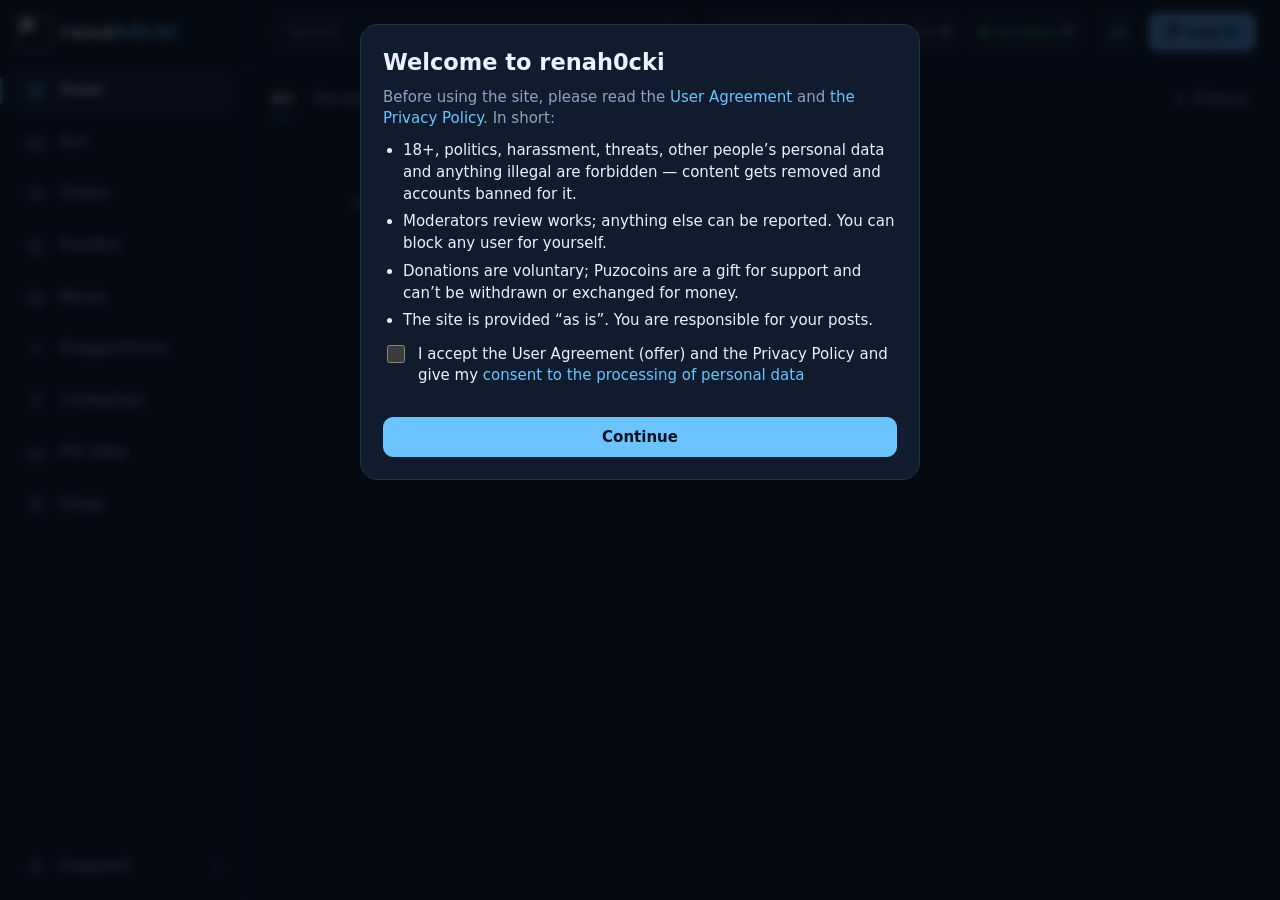
==== commit 4646c433: "Пункт «Питбайк» в меню для всех на ПК (исправлено место проверки) Co-Authored-By: Claude Opus 5.5 <n" ====
--- a/index.html
+++ b/index.html
@@ -15,9 +15,9 @@
 <link rel="preconnect" href="https://api.renah0cki.xyz" crossorigin>
 <link rel="preconnect" href="https://cdn.renah0cki.xyz" crossorigin>
 <link rel="stylesheet" href="/v2/v2.css?v=20261125lg">
-<script src="/v2/i18n.js?v=20261125lg" defer></script>
+<script src="/v2/i18n.js?v=20261126pb" defer></script>
 <script src="/v2/pwa.js?v=20261125cl" defer></script>
-<script src="/v2/v2.js?v=20261125lg" defer></script>
+<script src="/v2/v2.js?v=20261126g2" defer></script>
 </head>
 <body>
 <div class="app">
@@ -37,6 +37,7 @@
       <a class="nav-item" data-nav="suggest" href="/suggest"><svg viewBox="0 0 24 24"><path d="M12 5v14M5 12h14"/></svg><span data-i18n>Предложка</span></a>
       <a class="nav-item" href="/rp/"><svg viewBox="0 125 454 570" class="ylogo"><path fill="currentColor" stroke="none" fill-rule="evenodd" d="M0 130H107L232 375L355 130H454L270 470V690H180V465Z M40 152H95L218 400L193 437Z"/></svg><span data-i18n>(переписки)</span></a>
       <a class="nav-item" id="navAwards" href="/awards/" hidden><svg viewBox="0 0 24 24"><path d="M8 4h8v5a4 4 0 0 1-8 0zM8 6H5a3 3 0 0 0 3 4M16 6h3a3 3 0 0 1-3 4M12 13v4M8.5 20h7M10 17h4"/></svg><span>OvosheAwards</span></a>
+      <a class="nav-item" id="navGame" href="/pibike/" hidden><svg viewBox="0 0 24 24"><circle cx="6" cy="16.5" r="3.5"/><circle cx="18" cy="16.5" r="3.5"/><path d="M6 16.5 10 9h5l3 7.5M10 9l-1.5-3H6M15 9l1-3h2.5"/></svg><span data-i18n>Питбайк</span></a>
       <a class="nav-item" data-nav="shop" id="navShop" href="/shop"><svg viewBox="0 0 24 24"><path d="M5 8h14l-1.2 11.5a2 2 0 0 1-2 1.5H8.2a2 2 0 0 1-2-1.5z"/><path d="M9 8a3 3 0 0 1 6 0"/><path d="m12 11.5.7 1.5 1.6.2-1.2 1.1.3 1.6-1.4-.8-1.4.8.3-1.6-1.2-1.1 1.6-.2z"/></svg><span data-i18n>Магазин</span></a>
     </nav>
     <section class="spons spons-top" id="topDon" hidden>
